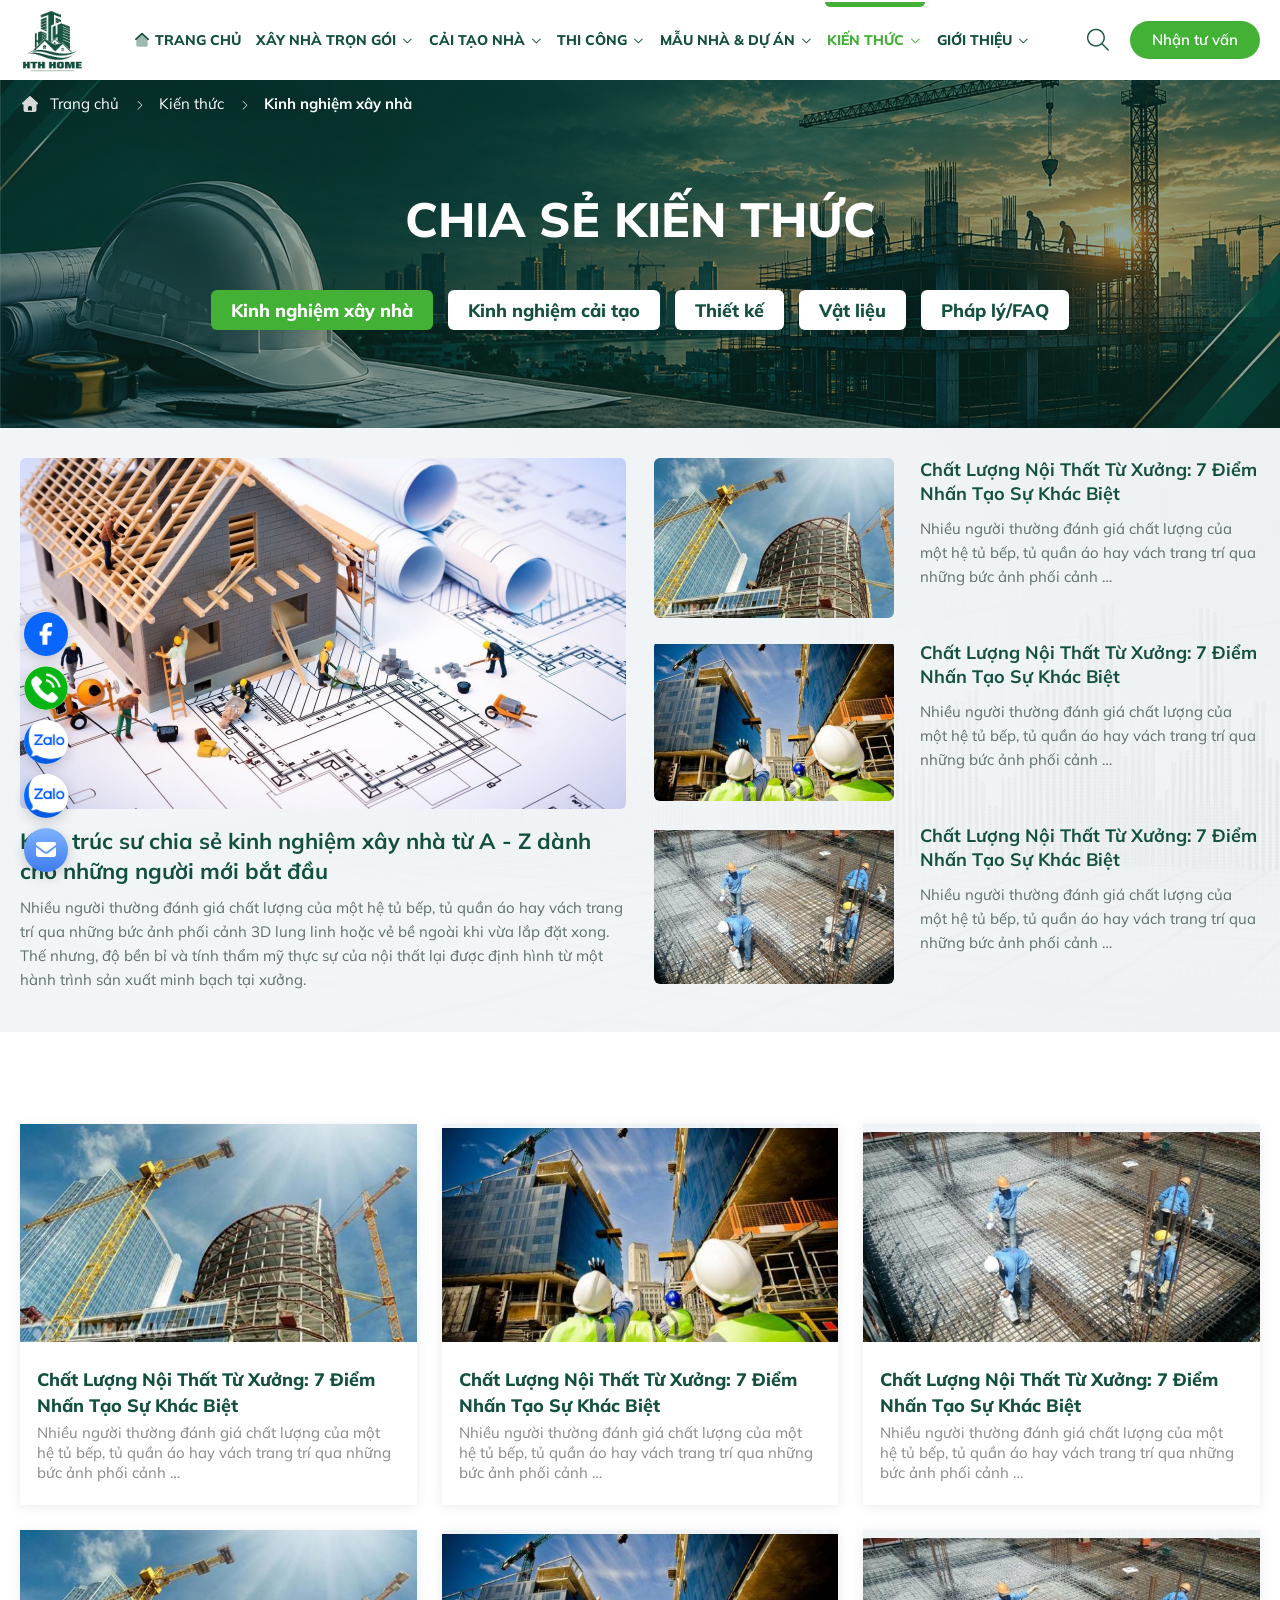
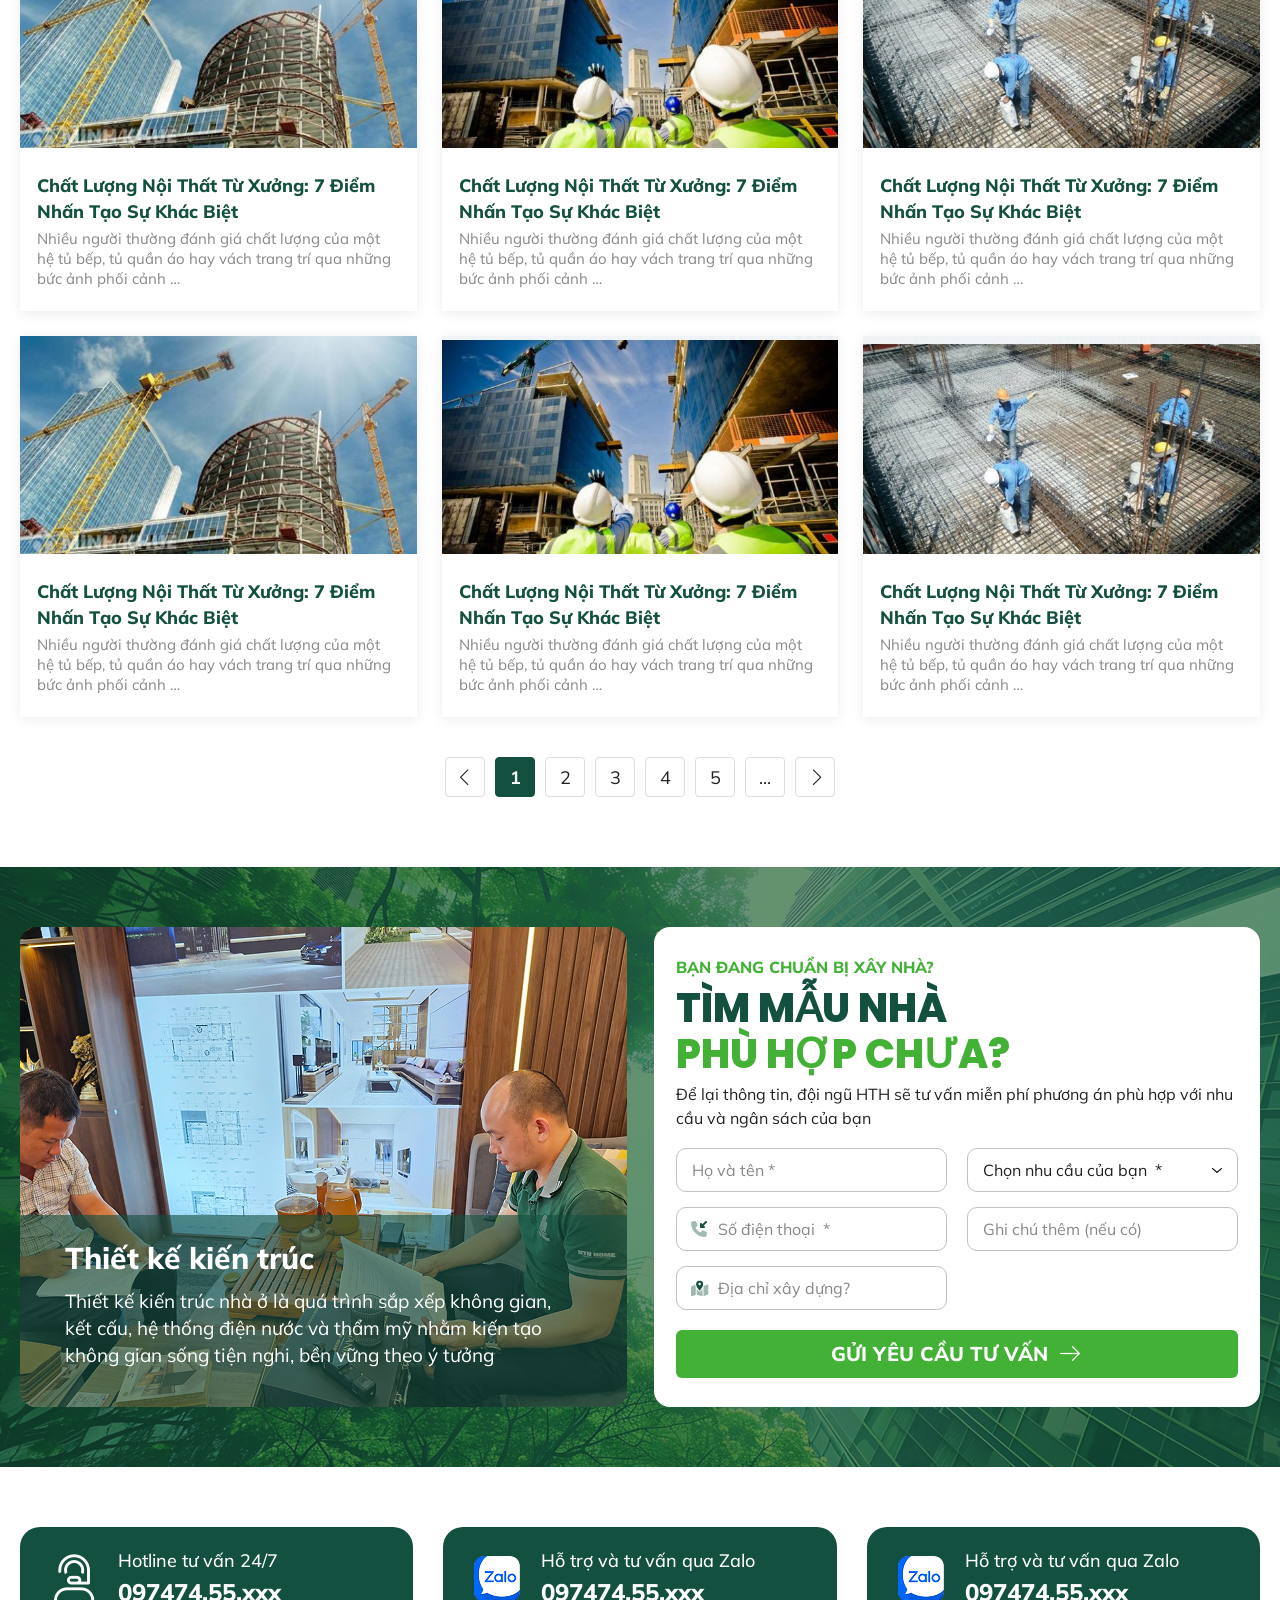
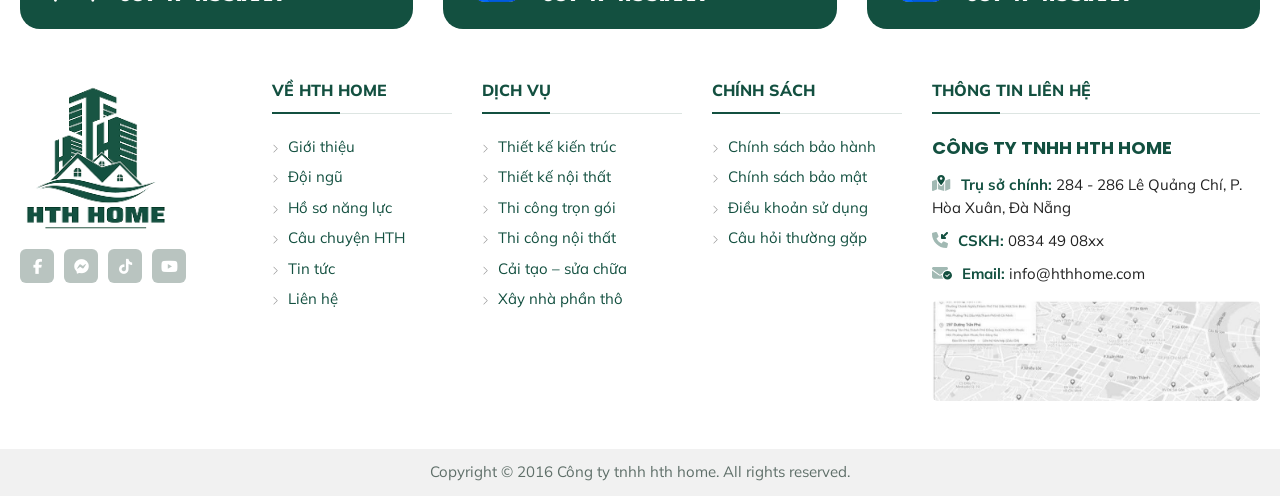
==== hth-baiViet.html @ 56445ee1 "dan" ====
<!DOCTYPE html>
<html lang="vi">

<head>
    <meta charset="UTF-8">
    <meta name="viewport" content="width=device-width, initial-scale=1">
    <title>Kinh nghiệm xây nhà - HTH HOME</title>
    <meta name="description"
        content="Chia sẻ kiến thức xây nhà: kinh nghiệm xây nhà, cải tạo, thiết kế, vật liệu và pháp lý từ đội ngũ HTH HOME.">
    <link rel="icon" href="assets/logos/hth-home-logo.png">
    <link rel="stylesheet" href="assets/vendor/bootstrap/css/bootstrap.min.css">
    <link rel="stylesheet" href="assets/vendor/fontawesome/css/all.min.css">
    <link rel="stylesheet" href="assets/vendor/aos/aos.css">
    <link rel="stylesheet" href="assets/vendor/swiper/swiper-bundle.min.css">
    <link rel="stylesheet" href="assets/css/styles.css">
    <link rel="stylesheet" href="assets/css/responsive.css">
</head>

<body>
    <header class="site-header" id="siteHeader">
        <div class="container-header site-header-inner">
            <a class="site-logo" href="index.html">
                <img src="assets/logos/hth-home-logo.png" alt="HTH HOME" width="162" height="162">
            </a>

            <nav class="main-nav" id="mainNav" aria-label="Điều hướng chính">
                <ul class="main-nav-list">
                    <li class="main-nav-item">
                        <a class="main-nav-link" href="index.html"><i class="fa-duotone fa-solid fa-house-blank"></i>
                            Trang chủ</a>
                    </li>
                    <li class="main-nav-item has-submenu">
                        <a class="main-nav-link" href="hth-xayNhaTronGoi.html">Xây nhà trọn gói <i class="fa-solid fa-chevron-down"></i></a>
                        <ul class="submenu">
                            <li><a href="hth-xayNhaTronGoi.html">Xây nhà trọn gói</a></li>
                            <li><a href="#">Xây nhà phần thô</a></li>
                            <li><a href="#">Báo giá xây nhà</a></li>
                        </ul>
                    </li>
                    <li class="main-nav-item has-submenu">
                        <a class="main-nav-link" href="HTH-caiTaoNha.html">Cải tạo nhà <i
                                class="fa-solid fa-chevron-down"></i></a>
                        <ul class="submenu">
                            <li><a href="HTH-caiTaoNha.html">Cải tạo nhà phố</a></li>
                            <li><a href="HTH-caiTaoNha.html">Cải tạo chung cư</a></li>
                            <li><a href="HTH-caiTaoNha.html">Sửa chữa nhà</a></li>
                        </ul>
                    </li>
                    <li class="main-nav-item has-submenu">
                        <a class="main-nav-link" href="hth-thiCong-xayDung.html">Thi công <i class="fa-solid fa-chevron-down"></i></a>
                        <ul class="submenu">
                            <li><a href="hth-thiCong-xayDung.html">Thi công phần thô</a></li>
                            <li><a href="hth-thiCong-xayDung.html">Thi công hoàn thiện</a></li>
                            <li><a href="hth-thiCong-xayDung.html">Thi công nội thất</a></li>
                        </ul>
                    </li>
                    <li class="main-nav-item has-submenu">
                        <a class="main-nav-link" href="hth-mauNha-duAn.html">Mẫu nhà &amp; dự án <i
                                class="fa-solid fa-chevron-down"></i></a>
                        <ul class="submenu">
                            <li><a href="hth-mauNha-duAn.html">Mẫu nhà phố</a></li>
                            <li><a href="hth-mauNha-duAn.html">Mẫu biệt thự</a></li>
                            <li><a href="hth-mauNha-duAn.html">Công trình thực tế</a></li>
                        </ul>
                    </li>
                    <li class="main-nav-item has-submenu is-active">
                        <a class="main-nav-link" href="hth-baiViet.html">Kiến thức <i class="fa-solid fa-chevron-down"></i></a>
                        <ul class="submenu">
                            <li><a href="hth-baiViet.html">Kinh nghiệm xây nhà</a></li>
                            <li><a href="hth-phongThuy.html">Phong thủy</a></li>
                            <li><a href="#">Kỹ thuật thi công</a></li>
                        </ul>
                    </li>
                    <li class="main-nav-item has-submenu">
                        <a class="main-nav-link" href="hth-gioiThieu.html">Giới thiệu <i class="fa-solid fa-chevron-down"></i></a>
                        <ul class="submenu">
                            <li><a href="hth-gioiThieu.html">Về HTH HOME</a></li>
                            <li><a href="hth-doiNgu.html">Đội ngũ</a></li>
                            <li><a href="hth-hoSoNangLuc.html">Hồ sơ năng lực</a></li>
                        </ul>
                    </li>
                </ul>
            </nav>

            <div class="site-header-actions">
                <button class="header-search" type="button" id="searchToggle" aria-label="Tìm kiếm"
                    aria-expanded="false" aria-controls="headerSearch">
                    <i class="fa-light fa-magnifying-glass"></i>
                    <i class="fa-light fa-xmark"></i>
                </button>
                <a class="button button-primary header-cta" href="#contact">Nhận tư vấn</a>
                <button class="nav-toggle" type="button" id="navToggle" aria-label="Mở menu" aria-expanded="false"
                    aria-controls="mainNav">
                    <span></span><span></span><span></span>
                </button>
            </div>
        </div>

        <div class="header-search-panel" id="headerSearch">
            <form class="search-form container-header" role="search" action="#" method="get">
                <label class="visually-hidden" for="searchKeyword">Từ khoá tìm kiếm</label>
                <input class="form-control search-input" id="searchKeyword" name="q" type="search"
                    placeholder="Tìm mẫu nhà, dịch vụ, bài viết…" autocomplete="off">
                <button class="button button-primary search-submit" type="submit">
                    <i class="fa-sharp fa-light fa-magnifying-glass"></i>Tìm kiếm
                </button>
            </form>
        </div>
    </header>

    <main>

        <section class="section-full service-hero articles-hero-section">
            <div class="container-custom articles-hero-inner">
                <nav class="breadcrumb-nav" aria-label="Breadcrumb">
                    <ol class="breadcrumb-list">
                        <li><a href="index.html"><i class="fa-solid fa-house"></i>Trang chủ</a></li>
                        <li><a href="hth-baiViet.html">Kiến thức</a></li>
                        <li aria-current="page">Kinh nghiệm xây nhà</li>
                    </ol>
                </nav>
                <h1 class="articles-hero-title" data-aos="fade-up">Chia sẻ kiến thức</h1>
                <nav class="article-tabs" aria-label="Chuyên mục bài viết" data-aos="fade-up">
                    <a class="article-tab is-active" href="#">Kinh nghiệm xây nhà</a>
                    <a class="article-tab" href="#">Kinh nghiệm cải tạo</a>
                    <a class="article-tab" href="#">Thiết kế</a>
                    <a class="article-tab" href="#">Vật liệu</a>
                    <a class="article-tab" href="#">Pháp lý/FAQ</a>
                </nav>
            </div>
        </section>

        <section class="section-full knowledge-section articles-featured-section">
            <div class="container-custom">
                <div class="knowledge-layout">
                    <article class="article-card article-card-featured" data-aos="fade-up">
                        <a class="article-thumbnail" href="#">
                            <img src="assets/images/article-featured.jpg" alt="Kiến trúc sư chia sẻ kinh nghiệm xây nhà từ A - Z" loading="lazy">
                        </a>
                        <h2 class="article-title"><a href="#">Kiến trúc sư chia sẻ kinh nghiệm xây nhà từ A - Z dành cho những người mới bắt đầu</a></h2>
                        <p class="article-description">Nhiều người thường đánh giá chất lượng của một hệ tủ bếp, tủ quần áo hay vách trang trí qua những bức ảnh phối cảnh 3D lung linh hoặc vẻ bề ngoài khi vừa lắp đặt xong. Thế nhưng, độ bền bỉ và tính thẩm mỹ thực sự của nội thất lại được định hình từ một hành trình sản xuất minh bạch tại xưởng.</p>
                    </article>

                    <div class="article-list">
                        <article class="article-card article-card-row" data-aos="fade-up" data-aos-delay="80">
                            <a class="article-thumbnail" href="#"><img src="assets/images/article-01.jpg" alt="Chất Lượng Nội Thất Từ Xưởng: 7 Điểm Nhấn Tạo Sự Khác Biệt" loading="lazy"></a>
                            <div class="article-body">
                                <h3 class="article-title"><a href="#">Chất Lượng Nội Thất Từ Xưởng: 7 Điểm Nhấn Tạo Sự Khác Biệt</a></h3>
                                <p class="article-description">Nhiều người thường đánh giá chất lượng của một hệ tủ bếp, tủ quần áo hay vách trang trí qua những bức ảnh phối cảnh …</p>
                            </div>
                        </article>
                        <article class="article-card article-card-row" data-aos="fade-up" data-aos-delay="140">
                            <a class="article-thumbnail" href="#"><img src="assets/images/article-02.jpg" alt="Chất Lượng Nội Thất Từ Xưởng: 7 Điểm Nhấn Tạo Sự Khác Biệt" loading="lazy"></a>
                            <div class="article-body">
                                <h3 class="article-title"><a href="#">Chất Lượng Nội Thất Từ Xưởng: 7 Điểm Nhấn Tạo Sự Khác Biệt</a></h3>
                                <p class="article-description">Nhiều người thường đánh giá chất lượng của một hệ tủ bếp, tủ quần áo hay vách trang trí qua những bức ảnh phối cảnh …</p>
                            </div>
                        </article>
                        <article class="article-card article-card-row" data-aos="fade-up" data-aos-delay="200">
                            <a class="article-thumbnail" href="#"><img src="assets/images/article-03.jpg" alt="Chất Lượng Nội Thất Từ Xưởng: 7 Điểm Nhấn Tạo Sự Khác Biệt" loading="lazy"></a>
                            <div class="article-body">
                                <h3 class="article-title"><a href="#">Chất Lượng Nội Thất Từ Xưởng: 7 Điểm Nhấn Tạo Sự Khác Biệt</a></h3>
                                <p class="article-description">Nhiều người thường đánh giá chất lượng của một hệ tủ bếp, tủ quần áo hay vách trang trí qua những bức ảnh phối cảnh …</p>
                            </div>
                        </article>
                    </div>
                </div>
            </div>
        </section>

        <section class="section articles-list-section">
            <div class="container-custom">
                <div class="post-grid">
                    <article class="post-card" data-aos="fade-up" data-aos-delay="0">
                        <a class="post-card-image" href="#"><img src="assets/images/article-01.jpg" alt="Chất Lượng Nội Thất Từ Xưởng: 7 Điểm Nhấn Tạo Sự Khác Biệt" loading="lazy"></a>
                        <div class="post-card-body">
                            <h3 class="post-card-title"><a href="#">Chất Lượng Nội Thất Từ Xưởng: 7 Điểm Nhấn Tạo Sự Khác Biệt</a></h3>
                            <p class="post-card-text">Nhiều người thường đánh giá chất lượng của một hệ tủ bếp, tủ quần áo hay vách trang trí qua những bức ảnh phối cảnh …</p>
                        </div>
                    </article>
                    <article class="post-card" data-aos="fade-up" data-aos-delay="80">
                        <a class="post-card-image" href="#"><img src="assets/images/article-02.jpg" alt="Chất Lượng Nội Thất Từ Xưởng: 7 Điểm Nhấn Tạo Sự Khác Biệt" loading="lazy"></a>
                        <div class="post-card-body">
                            <h3 class="post-card-title"><a href="#">Chất Lượng Nội Thất Từ Xưởng: 7 Điểm Nhấn Tạo Sự Khác Biệt</a></h3>
                            <p class="post-card-text">Nhiều người thường đánh giá chất lượng của một hệ tủ bếp, tủ quần áo hay vách trang trí qua những bức ảnh phối cảnh …</p>
                        </div>
                    </article>
                    <article class="post-card" data-aos="fade-up" data-aos-delay="160">
                        <a class="post-card-image" href="#"><img src="assets/images/article-03.jpg" alt="Chất Lượng Nội Thất Từ Xưởng: 7 Điểm Nhấn Tạo Sự Khác Biệt" loading="lazy"></a>
                        <div class="post-card-body">
                            <h3 class="post-card-title"><a href="#">Chất Lượng Nội Thất Từ Xưởng: 7 Điểm Nhấn Tạo Sự Khác Biệt</a></h3>
                            <p class="post-card-text">Nhiều người thường đánh giá chất lượng của một hệ tủ bếp, tủ quần áo hay vách trang trí qua những bức ảnh phối cảnh …</p>
                        </div>
                    </article>
                    <article class="post-card" data-aos="fade-up" data-aos-delay="0">
                        <a class="post-card-image" href="#"><img src="assets/images/article-01.jpg" alt="Chất Lượng Nội Thất Từ Xưởng: 7 Điểm Nhấn Tạo Sự Khác Biệt" loading="lazy"></a>
                        <div class="post-card-body">
                            <h3 class="post-card-title"><a href="#">Chất Lượng Nội Thất Từ Xưởng: 7 Điểm Nhấn Tạo Sự Khác Biệt</a></h3>
                            <p class="post-card-text">Nhiều người thường đánh giá chất lượng của một hệ tủ bếp, tủ quần áo hay vách trang trí qua những bức ảnh phối cảnh …</p>
                        </div>
                    </article>
                    <article class="post-card" data-aos="fade-up" data-aos-delay="80">
                        <a class="post-card-image" href="#"><img src="assets/images/article-02.jpg" alt="Chất Lượng Nội Thất Từ Xưởng: 7 Điểm Nhấn Tạo Sự Khác Biệt" loading="lazy"></a>
                        <div class="post-card-body">
                            <h3 class="post-card-title"><a href="#">Chất Lượng Nội Thất Từ Xưởng: 7 Điểm Nhấn Tạo Sự Khác Biệt</a></h3>
                            <p class="post-card-text">Nhiều người thường đánh giá chất lượng của một hệ tủ bếp, tủ quần áo hay vách trang trí qua những bức ảnh phối cảnh …</p>
                        </div>
                    </article>
                    <article class="post-card" data-aos="fade-up" data-aos-delay="160">
                        <a class="post-card-image" href="#"><img src="assets/images/article-03.jpg" alt="Chất Lượng Nội Thất Từ Xưởng: 7 Điểm Nhấn Tạo Sự Khác Biệt" loading="lazy"></a>
                        <div class="post-card-body">
                            <h3 class="post-card-title"><a href="#">Chất Lượng Nội Thất Từ Xưởng: 7 Điểm Nhấn Tạo Sự Khác Biệt</a></h3>
                            <p class="post-card-text">Nhiều người thường đánh giá chất lượng của một hệ tủ bếp, tủ quần áo hay vách trang trí qua những bức ảnh phối cảnh …</p>
                        </div>
                    </article>
                    <article class="post-card" data-aos="fade-up" data-aos-delay="0">
                        <a class="post-card-image" href="#"><img src="assets/images/article-01.jpg" alt="Chất Lượng Nội Thất Từ Xưởng: 7 Điểm Nhấn Tạo Sự Khác Biệt" loading="lazy"></a>
                        <div class="post-card-body">
                            <h3 class="post-card-title"><a href="#">Chất Lượng Nội Thất Từ Xưởng: 7 Điểm Nhấn Tạo Sự Khác Biệt</a></h3>
                            <p class="post-card-text">Nhiều người thường đánh giá chất lượng của một hệ tủ bếp, tủ quần áo hay vách trang trí qua những bức ảnh phối cảnh …</p>
                        </div>
                    </article>
                    <article class="post-card" data-aos="fade-up" data-aos-delay="80">
                        <a class="post-card-image" href="#"><img src="assets/images/article-02.jpg" alt="Chất Lượng Nội Thất Từ Xưởng: 7 Điểm Nhấn Tạo Sự Khác Biệt" loading="lazy"></a>
                        <div class="post-card-body">
                            <h3 class="post-card-title"><a href="#">Chất Lượng Nội Thất Từ Xưởng: 7 Điểm Nhấn Tạo Sự Khác Biệt</a></h3>
                            <p class="post-card-text">Nhiều người thường đánh giá chất lượng của một hệ tủ bếp, tủ quần áo hay vách trang trí qua những bức ảnh phối cảnh …</p>
                        </div>
                    </article>
                    <article class="post-card" data-aos="fade-up" data-aos-delay="160">
                        <a class="post-card-image" href="#"><img src="assets/images/article-03.jpg" alt="Chất Lượng Nội Thất Từ Xưởng: 7 Điểm Nhấn Tạo Sự Khác Biệt" loading="lazy"></a>
                        <div class="post-card-body">
                            <h3 class="post-card-title"><a href="#">Chất Lượng Nội Thất Từ Xưởng: 7 Điểm Nhấn Tạo Sự Khác Biệt</a></h3>
                            <p class="post-card-text">Nhiều người thường đánh giá chất lượng của một hệ tủ bếp, tủ quần áo hay vách trang trí qua những bức ảnh phối cảnh …</p>
                        </div>
                    </article>
                </div>

                <nav class="pagination-nav" aria-label="Phân trang">
                    <ul class="pagination-list">
                        <li><a class="pagination-link" href="#" aria-label="Trang trước"><i class="fa-light fa-chevron-left"></i></a></li>
                        <li><a class="pagination-link is-active" href="#" aria-current="page">1</a></li>
                        <li><a class="pagination-link" href="#">2</a></li>
                        <li><a class="pagination-link" href="#">3</a></li>
                        <li><a class="pagination-link" href="#">4</a></li>
                        <li><a class="pagination-link" href="#">5</a></li>
                        <li><span class="pagination-link pagination-ellipsis">...</span></li>
                        <li><a class="pagination-link" href="#" aria-label="Trang sau"><i class="fa-light fa-chevron-right"></i></a></li>
                    </ul>
                </nav>
            </div>
        </section>

        <section class="section-full consult-section" id="contact">
            <div class="container-custom consult-layout">
                <figure class="caption-figure caption-figure-brand consult-figure" data-aos="fade-right">
                    <img src="assets/images/consult-meeting.jpg"
                        alt="Kiến trúc sư HTH HOME trao đổi phương án thiết kế cùng khách hàng" loading="lazy">
                    <figcaption class="caption-figure-body">
                        <h3 class="caption-figure-title">Thiết kế kiến trúc</h3>
                        <p class="caption-figure-text">Thiết kế kiến trúc nhà ở là quá trình sắp xếp không gian, kết
                            cấu,
                            hệ thống điện nước và thẩm mỹ nhằm kiến tạo không gian sống tiện nghi, bền vững theo ý tưởng
                        </p>
                    </figcaption>
                </figure>

                <div class="consult-card" data-aos="fade-left">
                    <p class="consult-overline">Bạn đang chuẩn bị xây nhà?</p>
                    <h2 class="consult-title">Tìm mẫu nhà <span class="highlight">phù hợp chưa?</span></h2>
                    <p class="consult-description">Để lại thông tin, đội ngũ HTH sẽ tư vấn miễn phí phương án phù hợp
                        với nhu
                        cầu và ngân sách của bạn</p>

                    <form class="consult-form">
                        <label class="visually-hidden" for="consultName">Họ và tên</label>
                        <input class="form-control" id="consultName" name="name" type="text" placeholder="Họ và tên *"
                            required>

                        <label class="visually-hidden" for="consultNeed">Chọn nhu cầu của bạn</label>
                        <select class="form-control" id="consultNeed" name="need" required>
                            <option value="">Chọn nhu cầu của bạn &nbsp;*</option>
                            <option value="cai-tao-kien-truc">Cải tạo kiến trúc</option>
                            <option value="cai-tao-cong-nang">Cải tạo công năng</option>
                            <option value="cai-tao-noi-that">Cải tạo nội thất</option>
                            <option value="cai-tao-tong-the">Cải tạo tổng thể</option>
                        </select>

                        <span class="input-icon">
                            <img src="assets/icons/phone.svg" alt="" width="16" height="16">
                            <label class="visually-hidden" for="consultPhone">Số điện thoại</label>
                            <input class="form-control" id="consultPhone" name="phone" type="tel"
                                placeholder="Số điện thoại &nbsp;*" required>
                        </span>

                        <label class="visually-hidden" for="consultNote">Ghi chú thêm</label>
                        <input class="form-control" id="consultNote" name="note" type="text"
                            placeholder="Ghi chú thêm (nếu có)">

                        <span class="input-icon">
                            <img src="assets/icons/map.svg" alt="" width="18" height="16">
                            <label class="visually-hidden" for="consultAddress">Địa chỉ xây dựng</label>
                            <input class="form-control" id="consultAddress" name="address" type="text"
                                placeholder="Địa chỉ xây dựng?">
                        </span>

                        <button class="button button-primary consult-submit" type="submit">Gửi yêu cầu tư vấn <i
                                class="fa-light fa-arrow-right"></i></button>
                    </form>
                </div>
            </div>
        </section>
    </main>

    <footer class="site-footer">
        <div class="container-custom">
            <ul class="hotline-list" data-aos="fade-up">
                <li class="hotline-card">
                    <span class="hotline-icon"><i class="fa-light fa-user-headset"></i></span>
                    <span class="hotline-body">
                        <span class="hotline-label">Hotline tư vấn 24/7</span>
                        <a class="hotline-number" href="tel:09747455">097474.55.xxx</a>
                    </span>
                </li>
                <li class="hotline-card">
                    <span class="hotline-icon"><img src="assets/logos/Logo-Zalo.png"></span>
                    <span class="hotline-body">
                        <span class="hotline-label">Hỗ trợ và tư vấn qua Zalo</span>
                        <a class="hotline-number" href="tel:09747455">097474.55.xxx</a>
                    </span>
                </li>
                <li class="hotline-card">
                    <span class="hotline-icon"><img src="assets/logos/Logo-Zalo.png"></span>
                    <span class="hotline-body">
                        <span class="hotline-label">Hỗ trợ và tư vấn qua Zalo</span>
                        <a class="hotline-number" href="tel:09747455">097474.55.xxx</a>
                    </span>
                </li>
            </ul>

            <div class="footer-layout">
                <div class="footer-brand">
                    <img class="footer-logo" src="assets/logos/hth-home-logo.png" alt="HTH HOME" width="162"
                        height="162" loading="lazy">
                    <ul class="social-list">
                        <li><a href="#" aria-label="Facebook"><i class="fa-brands fa-facebook-f"></i></a></li>
                        <li><a href="#" aria-label="Messenger"><i class="fa-brands fa-facebook-messenger"></i></a></li>
                        <li><a href="#" aria-label="TikTok"><i class="fa-brands fa-tiktok"></i></a></li>
                        <li><a href="#" aria-label="YouTube"><i class="fa-brands fa-youtube"></i></a></li>
                    </ul>
                </div>

                <nav class="footer-column" aria-label="Về HTH HOME">
                    <h2 class="footer-title">Về HTH HOME</h2>
                    <ul class="footer-list">
                        <li><a href="hth-gioiThieu.html">Giới thiệu</a></li>
                        <li><a href="hth-doiNgu.html">Đội ngũ</a></li>
                        <li><a href="hth-hoSoNangLuc.html">Hồ sơ năng lực</a></li>
                        <li><a href="#">Câu chuyện HTH</a></li>
                        <li><a href="#">Tin tức</a></li>
                        <li><a href="#">Liên hệ</a></li>
                    </ul>
                </nav>

                <nav class="footer-column" aria-label="Dịch vụ">
                    <h2 class="footer-title">Dịch vụ</h2>
                    <ul class="footer-list">
                        <li><a href="#">Thiết kế kiến trúc</a></li>
                        <li><a href="#">Thiết kế nội thất</a></li>
                        <li><a href="hth-xayNhaTronGoi.html">Thi công trọn gói</a></li>
                        <li><a href="hth-thiCong-xayDung.html">Thi công nội thất</a></li>
                        <li><a href="HTH-caiTaoNha.html">Cải tạo – sửa chữa</a></li>
                        <li><a href="#">Xây nhà phần thô</a></li>
                    </ul>
                </nav>

                <nav class="footer-column" aria-label="Chính sách">
                    <h2 class="footer-title">Chính sách</h2>
                    <ul class="footer-list">
                        <li><a href="#">Chính sách bảo hành</a></li>
                        <li><a href="#">Chính sách bảo mật</a></li>
                        <li><a href="#">Điều khoản sử dụng</a></li>
                        <li><a href="#">Câu hỏi thường gặp</a></li>
                    </ul>
                </nav>

                <div class="footer-column footer-column-contact">
                    <h2 class="footer-title">Thông tin liên hệ</h2>
                    <p class="footer-company">Công ty TNHH HTH HOME</p>
                    <p class="footer-contact-line"><img src="assets/icons/map.svg" class="img-icon" /><strong>Trụ sở
                            chính:</strong> 284
                        - 286 Lê Quảng Chí, P. Hòa Xuân,
                        Đà Nẵng</p>
                    <p class="footer-contact-line"><img src="assets/icons/phone.svg"
                            class="img-icon" /><strong>CSKH:</strong>
                        0834 49 08xx
                    </p>
                    <p class="footer-contact-line footer-contact-email"><img src="assets/icons/envelope.svg"
                            class="img-icon" /><strong>Email:</strong> <a
                            href="mailto:info@hthhome.com">info@hthhome.com</a>
                    </p>
                    <a class="footer-map" href="#" aria-label="Xem bản đồ trụ sở HTH HOME">
                        <img src="assets/images/office-map.jpg" alt="Bản đồ trụ sở HTH HOME" loading="lazy">
                    </a>
                </div>
            </div>
        </div>

        <p class="site-copyright">Copyright © 2016 Công ty tnhh hth home. All rights reserved.</p>
    </footer>

    <nav class="contact-dock" aria-label="Liên hệ nhanh">
        <ul class="contact-dock-list">
            <li>
                <a class="contact-dock-link contact-dock-facebook" href="#" target="_blank" rel="noopener">
                    <i class="fa-brands fa-facebook-f" aria-hidden="true"></i>
                    <span class="contact-dock-label">Facebook HTH HOME</span>
                </a>
            </li>
            <li>
                <a class="contact-dock-link" href="tel:09747455">
                    <img src="assets/icons/hotline.png" alt="">
                    <span class="contact-dock-label">Hotline: 097474.55.xxx</span>
                </a>
            </li>
            <li>
                <a class="contact-dock-link" href="https://zalo.me/09747455" target="_blank" rel="noopener">
                    <img src="assets/logos/Logo-Zalo.png" alt="">
                    <span class="contact-dock-label">Zalo tư vấn thiết kế</span>
                </a>
            </li>
            <li>
                <a class="contact-dock-link" href="https://zalo.me/09747455" target="_blank" rel="noopener">
                    <img src="assets/logos/Logo-Zalo.png" alt="">
                    <span class="contact-dock-label">Zalo báo giá thi công</span>
                </a>
            </li>
            <li>
                <a class="contact-dock-link contact-dock-email" href="mailto:info@hthhome.com">
                    <i class="fa-solid fa-envelope" aria-hidden="true"></i>
                    <span class="contact-dock-label">Email: info@hthhome.com</span>
                </a>
            </li>
        </ul>
    </nav>

    <button class="back-to-top" id="backToTop" type="button" aria-label="Lên đầu trang"><i
            class="fa-solid fa-chevron-up"></i></button>

    <script src="assets/vendor/bootstrap/js/bootstrap.bundle.min.js"></script>
    <script src="assets/vendor/aos/aos.js"></script>
    <script src="assets/vendor/swiper/swiper-bundle.min.js"></script>
    <script src="assets/js/main.js"></script>
</body>

</html>
---- assets/css/styles.css ----
@font-face {
    font-family: 'Poppins';
    src: url('../fonts/Poppins-Regular.ttf') format('truetype');
    font-weight: 400;
    font-display: swap;
}

@font-face {
    font-family: 'Poppins';
    src: url('../fonts/Poppins-Medium.ttf') format('truetype');
    font-weight: 500;
    font-display: swap;
}

@font-face {
    font-family: 'Poppins';
    src: url('../fonts/Poppins-SemiBold.ttf') format('truetype');
    font-weight: 600;
    font-display: swap;
}

@font-face {
    font-family: 'Poppins';
    src: url('../fonts/Poppins-Bold.ttf') format('truetype');
    font-weight: 700;
    font-display: swap;
}

@font-face {
    font-family: 'Poppins';
    src: url('../fonts/Poppins-ExtraBold.ttf') format('truetype');
    font-weight: 800;
    font-display: swap;
}

@font-face {
    font-family: 'Mulish';
    src: url('../fonts/Mulish-Regular.ttf') format('truetype');
    font-weight: 400;
    font-display: swap;
}

@font-face {
    font-family: 'Mulish';
    src: url('../fonts/Mulish-Medium.ttf') format('truetype');
    font-weight: 500;
    font-display: swap;
}

@font-face {
    font-family: 'Mulish';
    src: url('../fonts/Mulish-SemiBold.ttf') format('truetype');
    font-weight: 600;
    font-display: swap;
}

@font-face {
    font-family: 'Mulish';
    src: url('../fonts/Mulish-Bold.ttf') format('truetype');
    font-weight: 700;
    font-display: swap;
}

@font-face {
    font-family: 'Mulish';
    src: url('../fonts/Mulish-ExtraBold.ttf') format('truetype');
    font-weight: 800;
    font-display: swap;
}

@font-face {
    font-family: 'SVN Aguda';
    src: url('../fonts/svn-aguda-regular.otf') format('opentype');
    font-weight: 400;
    font-display: swap;
}

@font-face {
    font-family: 'SVN Aguda';
    src: url('../fonts/svn-aguda-black.otf') format('opentype');
    font-weight: 900;
    font-display: swap;
}

@font-face {
    font-family: 'SVN Casual Brush';
    src: url('../fonts/SVN-CasualBrush.ttf') format('truetype');
    font-weight: 400;
    font-display: swap;
}

:root {
    --color-primary: #42B136;
    --color-primary-dark: #379329;
    --color-dark: #135040;
    --color-dark-deep: #0d3b2f;
    --color-mint: rgba(19, 80, 64, 0.1);
    --color-mint15: rgba(19, 80, 64, 0.15);
    --color-mint2: rgba(19, 80, 64, 0.2);
    --color-mint3: rgba(19, 80, 64, 0.3);
    --color-mint4: rgba(19, 80, 64, 0.4);
    --color-mint5: rgba(19, 80, 64, 0.5);
    --color-mint6: rgba(19, 80, 64, 0.6);
    --color-mint7: rgba(19, 80, 64, 0.7);
    --color-mint8: rgba(19, 80, 64, 0.8);
    --color-mint-strong: #cfebcc;
    --color-accent: #fde740;
    --color-text: #222222;
    --color-muted: #5f6f69;
    --color-surface: #ffffff;
    --color-surface-alt: #f2f5f7;
    --color-surface-muted: #f3f6f5;
    --color-line: #c1c1c1;
    --color-border: #dde5e2;

    --font-display: 'Poppins', 'Segoe UI', sans-serif;
    --font-body: 'Mulish', 'Segoe UI', sans-serif;
    --font-script: 'SVN Casual Brush', 'Segoe Script', cursive;
    --font-number: 'SVN Aguda', 'Poppins', sans-serif;

    --header-height: 80px;
    --radius-sm: 6px;
    --radius-md: 10px;
    --radius-lg: 16px;
    --radius-pill: 999px;

    --transition-fast: 0.2s;
    --transition-base: 0.3s;
    --transition-slow: 0.6s;
    --easing: cubic-bezier(0.4, 0, 0.2, 1);

    --shadow-card: 0 10px 30px rgba(19, 80, 64, 0.08);
    --shadow-card-hover: 0 18px 44px rgba(19, 80, 64, 0.18);
}

html {
    scroll-behavior: smooth;
    scroll-padding-top: 100px;
}

body {
    font-family: var(--font-body);
    font-size: 16px;
    line-height: 1.5;
    color: var(--color-text);
    background-color: var(--color-surface);
    overflow-x: hidden;
}

img {
    max-width: 100%;
    height: auto;
}

/* Images only start hidden once main.js has taken over the fade-in. */
.js-enabled img {
    opacity: 0;
    transition: opacity var(--transition-slow) var(--easing);
}

.js-enabled img.is-loaded {
    opacity: 1;
}

a {
    color: inherit;
    text-decoration: none;
    transition: color var(--transition-fast) var(--easing);
}

ul,
ol {
    list-style: none;
    margin: 0;
    padding: 0;
}

figure {
    margin: 0;
}

blockquote {
    margin: 0;
}

button {
    font-family: inherit;
}

:where(a, button, input, select, textarea):focus-visible {
    outline: 2px solid var(--color-primary);
    outline-offset: 3px;
}

.visually-hidden {
    position: absolute;
    width: 1px;
    height: 1px;
    margin: -1px;
    padding: 0;
    overflow: hidden;
    clip: rect(0, 0, 0, 0);
    white-space: nowrap;
    border: 0;
}

/* ------------------------------------------------------------------ layout */

.container-custom {
    width: 1280px;
    max-width: calc(100% - 40px);
    margin-left: auto;
    margin-right: auto;
}

.container-header {
    width: 1370px;
    max-width: calc(100% - 40px);
    margin-left: auto;
    margin-right: auto;
}

.section {
    width: 100%;
    padding: 80px 0;
    overflow-x: clip;
}

.section-full {
    width: 100%;
    overflow-x: clip;
}

.section-action {
    display: flex;
    justify-content: flex-end;
    margin-top: 20px;
}

.split-layout {
    display: grid;
    grid-template-columns: 408px minmax(0, 1fr);
    gap: 32px;
    align-items: start;
}

/* Only the works column sits under a tab row, so only it needs the offset
   that lines it up with the grid beside it. */
.works-section .split-content {
    padding-top: 72px;
}

/* -------------------------------------------------------------- typography */

.section-title {
    margin: 0;
    font-family: var(--font-display);
    font-size: 40px;
    font-weight: 800;
    line-height: 1.4;
    color: var(--color-dark);
    text-transform: uppercase;
}

.section-title-center {
    text-align: center;
}

.section-title-light {
    color: #ffffff;
}

.section-title .highlight {
    color: var(--color-primary);
}

.section-title .display-title,
.section-title .subtitle {
    display: block;
}

.section-title .subtitle {
    font-weight: 600;
    text-transform: uppercase;
}

.display-title {
    font-family: var(--font-display);
    font-weight: 800;
    text-transform: uppercase;
}

.script-title {
    display: block;
    font-family: var(--font-script);
    font-size: 125px;
    font-weight: 400;
    line-height: 0.62;
    color: var(--color-primary);
    text-transform: none;
}

.script-title-light {
    color: #ffffff;
}

.script-title-center {
    text-align: center;
}

.section-overline {
    margin: 0 0 8px;
    font-family: var(--font-display);
    font-size: 34px;
    font-weight: 600;
    line-height: 1.2;
    color: var(--color-dark);
    text-transform: uppercase;
}

.section-tag {
    position: relative;
    margin: 0;
    padding: 8px 20px 5px 20px;
    font-family: var(--font-body);
    font-size: 18px;
    font-weight: 700;
    color: var(--color-dark);
    text-transform: uppercase;
    background-color: var(--color-mint);
    border-radius: 0 var(--radius-pill) var(--radius-pill) 0;
}

.section-tag::before {
    content: '';
    position: absolute;
    top: 0;
    left: 0;
    width: 2px;
    height: 100%;
    background-color: var(--color-dark);
}

.section-quote {
    position: relative;
    padding-left: 35px;
    font-size: 16px;
    line-height: 1.65;
    color: var(--color-dark);
}

.section-quote::before {
    content: '';
    position: absolute;
    top: 0px;
    left: 0;
    width: 26px;
    height: 24px;
    background-image: url('../icons/q-1.png');
    background-repeat: no-repeat;
    background-size: contain;
}

/* These two sit in a fixed column, so the mark goes out into the margin. */
.projects-section .section-quote,
.works-section .section-quote {
    padding-left: 0;
}

.projects-section .section-quote::before,
.works-section .section-quote::before {
    left: -47px;
}

.works-section .section-quote {
    margin-bottom: 20px;
}

.services-section .section-quote {
    color: var(--color-text);
}

.section-quote-center {
    width: fit-content;
    max-width: 1000px;
    margin: 10px auto 0;
    text-align: center;
}

.section-quote-light {
    color: rgba(255, 255, 255, 0.92);
}

/* The mark is a PNG now, so lift it to white instead of recolouring text. */
.section-quote-light::before {
    filter: brightness(0) invert(1);
    opacity: 0.5;
}

.text-link {
    color: var(--color-primary);
    font-weight: 600;
    white-space: nowrap;
}

.text-link:hover {
    color: var(--color-primary-dark);
}

.badge-pill {
    display: inline-block;
    margin: 0;
    padding: 6px 20px 5px 20px;
    font-family: var(--font-body);
    font-size: 22px;
    font-weight: 700;
    color: #ffffff;
    background-color: var(--color-primary);
    border-radius: 50px 0 0 50px;
    box-shadow: 0 8px 20px rgba(66, 177, 54, 0.28);
    width: 100%;
    text-align: right;
}

.badge-pill-primary {
    font-size: 24px;
    font-weight: 700;
    text-transform: uppercase;
}

/* ----------------------------------------------------------------- buttons */

.button {
    display: inline-flex;
    align-items: center;
    justify-content: center;
    gap: 10px;
    padding: 12px 15px;
    height: 38px;
    font-family: var(--font-body);
    font-size: 16px;
    font-weight: 600;
    line-height: 1.3;
    text-align: center;
    border: 0;
    border-radius: var(--radius-sm);
    cursor: pointer;
    transition: background-color var(--transition-base) var(--easing),
        color var(--transition-base) var(--easing),
        transform var(--transition-base) var(--easing),
        box-shadow var(--transition-base) var(--easing);
}

.button i {
    transition: transform var(--transition-base) var(--easing);
}

.button:hover i {
    transform: translateX(4px);
}

.button-primary {
    color: #ffffff;
    background-color: var(--color-primary);
}

.button-primary:hover {
    color: #ffffff;
    background-color: var(--color-primary-dark);
    transform: translateY(-2px);
    box-shadow: 0 10px 24px rgba(66, 177, 54, 0.3);
}

.button-accent {
    color: var(--color-dark);
    background-color: var(--color-accent);
    text-transform: uppercase;
}

.button-accent:hover {
    color: var(--color-dark);
    background-color: #f5dc1f;
    transform: translateY(-2px);
    box-shadow: 0 10px 24px rgba(253, 231, 64, 0.35);
}

/* ------------------------------------------------------------ filter tabs */

.filter-list {
    display: flex;
    flex-wrap: wrap;
    gap: 12px;
}

.filter-list-center {
    justify-content: center;
    margin-top: 25px;
}

/* Sits above the grid it filters, so it centres on that column, not the page. */
.filter-list-above {
    justify-content: center;
    margin-bottom: 28px;
}

.filter-list-stacked {
    flex-direction: column;
    margin-top: 30px;
}

.filter-button {
    padding: 10px 15px 9px 15px;
    font-family: var(--font-body);
    font-size: 18px;
    font-weight: 700;
    color: var(--color-dark);
    background-color: var(--color-mint);
    border: 1px solid var(--color-mint5);
    border-radius: 8px;
    cursor: pointer;
    transition: background-color var(--transition-base) var(--easing),
        color var(--transition-base) var(--easing),
        border-color var(--transition-base) var(--easing),
        transform var(--transition-base) var(--easing);
}

.filter-button:hover {
    transform: translateY(-2px);
    border-color: var(--color-primary);
    color: var(--color-primary-dark);
}

.filter-button.is-active {
    color: #ffffff;
    background-color: var(--color-dark);
    border-color: var(--color-dark);
}

/* ----------------------------------------------------------- slider arrows */

.slider-arrow {
    position: absolute;
    top: 50%;
    z-index: 5;
    display: flex;
    align-items: center;
    justify-content: center;
    width: 48px;
    height: 48px;
    margin-top: -26px;
    font-size: 18px;
    color: var(--color-dark);
    background-color: var(--color-mint2);
    border: 0;
    border-radius: 50%;
    cursor: pointer;
    transition: color var(--transition-base) var(--easing),
        background-color var(--transition-base) var(--easing),
        transform var(--transition-base) var(--easing),
        opacity var(--transition-base) var(--easing);
}

.slider-arrow:hover {
    color: #ffffff;
    background-color: var(--color-dark);
    /* transform: scale(1.08); */
}

.slider-arrow.swiper-button-disabled {
    opacity: 0.45;
    cursor: default;
}

.slider-arrow.swiper-button-disabled:hover {
    color: var(--color-dark);
    background-color: rgba(232, 238, 236, 0.8);
    transform: none;
}

.slider-arrow-prev {
    left: 62px;
}

.slider-arrow-next {
    right: 62px;
}

/* Both in-flow dot rows sit centred under their slider; only the gap above differs. */
.certification-pagination,
.testimonials-pagination,
.reviews-pagination,
.partners-pagination {
    position: static;
    display: flex;
    align-items: center;
    justify-content: center;
    gap: 14px;
}

.swiper-pagination-bullet {
    flex-shrink: 0;
    width: 12px;
    height: 12px;
    margin: 0 !important;
    background-color: transparent;
    border: 1px solid var(--color-dark);
    opacity: 1;
    transition: background-color var(--transition-base) var(--easing);
}

.swiper-pagination-bullet-active {
    background-color: var(--color-dark);
    width: 16px;
    height: 16px;
}

.hero-pagination {
    --swiper-pagination-bottom: 35px;
    z-index: 5;
    gap: 15px;
    display: flex;
    justify-content: center
}

/* Hairline ring so the dark green bullets stay readable on dark slides too. */
.hero-pagination .swiper-pagination-bullet {
    width: 16px;
    height: 16px;
    margin: 0 4px;
    box-shadow: 0 0 0 1px rgba(255, 255, 255, 0.35);
}

.dot-nav {
    display: flex;
    gap: 12px;
    margin-top: 28px;
}

.dot {
    width: 12px;
    height: 12px;
    padding: 0;
    background-color: transparent;
    border: 1px solid var(--color-primary);
    border-radius: 50%;
    cursor: pointer;
    transition: background-color var(--transition-base) var(--easing),
        transform var(--transition-base) var(--easing);
}

.dot:hover {
    transform: scale(1.2);
}

.dot.is-active {
    background-color: var(--color-primary);
    border-color: var(--color-primary);
    width: 16px;
    height: 16px;
    margin-top: -2px;
}

/* ------------------------------------------------------------ project card */

/* At rest the card is just the photo with its caption. Hovering veils the photo
   in black and swaps the caption for the full project details. */
.project-card {
    position: relative;
    overflow: hidden;
    background-color: var(--color-dark-deep);
    /* border-radius: var(--radius-sm); */
}

.project-card-image {
    position: absolute;
    inset: 0;
    z-index: 0;
    width: 100%;
    height: 100%;
    object-fit: cover;
    transition: transform var(--transition-slow) var(--easing);
}

.project-card:hover .project-card-image {
    transform: scale(1.06);
}

.project-card::before {
    content: '';
    position: absolute;
    inset: 0;
    z-index: 1;
    background-color: #000000;
    opacity: 0;
    transition: opacity var(--transition-base) var(--easing);
}

.project-card:hover::before {
    opacity: 0.72;
}

.project-card-caption {
    position: absolute;
    right: 0;
    bottom: 0;
    left: 0;
    z-index: 2;
    padding: 15px 20px;
    font-family: var(--font-body);
    font-size: 16px;
    font-weight: 800;
    color: #ffffff;
    background: rgba(0, 0, 0, 0.4);
    transition: opacity var(--transition-base) var(--easing);
}

.project-card:hover .project-card-caption {
    opacity: 0;
}

.project-card-info {
    position: absolute;
    inset: 0;
    z-index: 3;
    display: flex;
    flex-direction: column;
    align-items: flex-start;
    padding: 24px;
    color: #ffffff;
    opacity: 0;
    transform: translateY(10px);
    pointer-events: none;
    transition: opacity var(--transition-base) var(--easing),
        transform var(--transition-base) var(--easing);
}

.project-card:hover .project-card-info {
    opacity: 1;
    transform: translateY(0);
    pointer-events: auto;
}

/* The works cards are narrower and centre their details, unlike the projects grid. */
.works-section .project-card-info {
    align-items: center;
    padding: 20px;
    text-align: center;
}

.works-section .project-card-title {
    font-size: 22px;
}

.project-card-title {
    margin: 0 0 18px;
    font-family: var(--font-body);
    font-size: 25px;
    font-weight: 800;
    line-height: 1.3;
    margin-bottom: 10px;
}

.project-card-address {
    margin: 0 0 auto;
    font-size: 16px;
}

/* --------------------------------------------------------------- header */

.site-header {
    position: sticky;
    top: 0;
    z-index: 100;
    width: 100%;
    height: var(--header-height);
    background-color: var(--color-surface);
    transition: box-shadow var(--transition-base) var(--easing);
}

.site-header.is-scrolled {
    box-shadow: 0 6px 24px rgba(19, 80, 64, 0.12);
}

.site-header-inner {
    display: flex;
    align-items: center;
    justify-content: space-between;
    gap: 20px;
    height: 100%;
}

.site-logo {
    flex-shrink: 0;
}

.site-logo img {
    display: block;
    width: 72px;
    height: auto;
    transition: transform var(--transition-base) var(--easing);
}

.site-logo:hover img {
    transform: scale(1.05);
}

.main-nav-list {
    display: flex;
    align-items: center;
    gap: 18px;
}

.main-nav-item {
    position: relative;
}

.main-nav-link {
    display: inline-flex;
    align-items: center;
    gap: 7px;
    padding: 28px 0;
    font-family: var(--font-body);
    font-size: 16px;
    font-weight: 800;
    color: var(--color-dark);
    text-transform: uppercase;
    white-space: nowrap;
}

.main-nav-link .fa-chevron-down {
    font-size: 10px;
    font-weight: 400;
    transition: transform var(--transition-base) var(--easing);
}

.main-nav-item:hover>.main-nav-link,
.main-nav-item.is-active>.main-nav-link {
    color: var(--color-primary);
}

.main-nav-item:hover>.main-nav-link .fa-chevron-down {
    transform: rotate(180deg);
}

.main-nav-item.is-active::before {
    content: '';
    position: absolute;
    top: 0;
    left: 50%;
    width: 100px;
    height: 5px;
    background-color: var(--color-primary);
    border-radius: 0 0 var(--radius-sm) var(--radius-sm);
    transform: translateX(-50%);
}

.submenu {
    position: absolute;
    top: 100%;
    left: -18px;
    min-width: 236px;
    padding: 10px 0;
    background-color: var(--color-surface);
    border-radius: 0 0 var(--radius-sm) var(--radius-sm);
    box-shadow: var(--shadow-card-hover);
    opacity: 0;
    visibility: hidden;
    transform: translateY(12px);
    transition: opacity var(--transition-base) var(--easing),
        transform var(--transition-base) var(--easing),
        visibility var(--transition-base) var(--easing);
}

.main-nav-item:hover>.submenu {
    opacity: 1;
    visibility: visible;
    transform: translateY(0);
}

.submenu a {
    display: block;
    padding: 10px 22px;
    font-size: 15px;
    font-weight: 600;
    color: var(--color-dark);
}

.submenu a:hover {
    color: var(--color-primary);
    background-color: var(--color-mint);
}

.site-header-actions {
    display: flex;
    flex-shrink: 0;
    align-items: center;
    gap: 16px;
}

.header-search {
    display: flex;
    align-items: center;
    justify-content: center;
    width: 40px;
    height: 40px;
    font-size: 22px;
    color: var(--color-dark);
    background: transparent;
    border: 0;
    cursor: pointer;
    transition: color var(--transition-base) var(--easing);
}

.header-search:hover,
.header-search.is-open {
    color: var(--color-primary);
}

.header-search .fa-xmark,
.header-search.is-open .fa-magnifying-glass {
    display: none;
}

.header-search.is-open .fa-xmark {
    display: block;
}

.header-search-panel {
    position: absolute;
    top: 100%;
    left: 0;
    z-index: 99;
    width: 100%;
    background-color: var(--color-surface);
    border-top: 1px solid var(--color-border);
    box-shadow: 0 16px 30px rgba(19, 80, 64, 0.12);
    opacity: 0;
    visibility: hidden;
    transform: translateY(-12px);
    transition: opacity var(--transition-base) var(--easing),
        transform var(--transition-base) var(--easing),
        visibility var(--transition-base) var(--easing);
}

.header-search-panel.is-open {
    opacity: 1;
    visibility: visible;
    transform: translateY(0);
}

.search-form {
    display: flex;
    flex-wrap: wrap;
    gap: 12px;
    padding: 20px 0;
}

/* .form-control is declared further down and resets border-color, so scope this. */
.header-search-panel .search-input {
    flex: 1 1 240px;
    min-width: 0;
    border-color: var(--color-border);
    border-radius: 10px;
}

.search-submit {
    flex: 0 0 auto;
    height: 48px;
    padding-inline: 32px;
    white-space: nowrap;
    border-radius: 10px;
}

.header-cta {
    padding: 13px 28px;
    white-space: nowrap;
    border-radius: var(--radius-pill);
}

.nav-toggle {
    display: none;
    flex-direction: column;
    justify-content: center;
    gap: 5px;
    width: 44px;
    height: 44px;
    padding: 0 9px;
    background: transparent;
    border: 0;
    cursor: pointer;
}

.nav-toggle span {
    display: block;
    height: 2px;
    background-color: var(--color-dark);
    border-radius: 2px;
    transition: transform var(--transition-base) var(--easing),
        opacity var(--transition-base) var(--easing);
}

.nav-toggle.is-open span:nth-child(1) {
    transform: translateY(7px) rotate(45deg);
}

.nav-toggle.is-open span:nth-child(2) {
    opacity: 0;
}

.nav-toggle.is-open span:nth-child(3) {
    transform: translateY(-7px) rotate(-45deg);
}

/* ------------------------------------------------------------------ hero */

.hero-section {
    position: relative;
    overflow: hidden;
}

.hero-slider {
    position: relative;
    height: 660px;
}

.hero-image {
    display: block;
    width: 100%;
    height: 100%;
    object-fit: cover;
}

.hero-slider .swiper-slide {
    height: 100%;
    overflow: hidden;
}

/* ----------------------------------------------------------------- story */

.story-section {
    padding: 60px 0 60px;
}

.story-layout {
    display: grid;
    grid-template-columns: minmax(0, 1fr) 625px;
    gap: 28px;
    align-items: start;
}

.story-content {
    max-width: 630px;
}

.story-title {
    margin: 25px 0 16px;
}

.story-title .display-title {
    display: block;
    margin-top: 6px;
    font-size: 45px;
    line-height: 1.12;
    text-align: center;
    color: var(--color-dark);
}

.story-description {
    margin: 0;
    font-size: 16px;
    line-height: 24px;
    text-align: justify;
    color: var(--color-dark);
    font-weight: 600;
}

.stats-grid {
    display: grid;
    grid-template-columns: repeat(2, 1fr);
    gap: 28px 25px;
    margin-top: 30px;
}

.stat-item {
    display: flex;
    align-items: flex-start;
    gap: 20px;
}

.stat-icon {
    display: flex;
    align-items: center;
    justify-content: center;
    flex-shrink: 0;
    width: 60px;
    height: 60px;
    font-size: 30px;
    color: var(--color-primary);
    background-color: var(--color-mint-strong);
    border-radius: var(--radius-md);
    transition: transform var(--transition-base) var(--easing);
}

.stat-item:hover .stat-icon {
    transform: translateY(-4px);
}

.stat-body {
    display: block;
}

.stat-number {
    display: block;
    font-family: var(--font-display);
    font-size: 40px;
    font-weight: 700;
    line-height: 1.05;
    color: var(--color-dark);
}

.stat-label {
    display: block;
    margin-top: 2px;
    font-size: 16px;
    color: var(--color-text);
    line-height: 20px;
}

.story-gallery {
    display: grid;
    grid-template-columns: 297px 297px;
    grid-template-rows: 279px 279px;
    gap: 15px 30px;
}

.story-figure {
    overflow: hidden;
    /* border-radius: var(--radius-sm); */
}

.story-figure-tall {
    grid-row: span 2;
}

.story-figure img {
    display: block;
    width: 100%;
    height: 100%;
    object-fit: cover;
    transition: transform var(--transition-slow) var(--easing);
}

.story-figure:hover img {
    transform: scale(1.06);
}

/* --------------------------------------------------------- certification */

.certification-section {
    padding: 60px 0;
    background-image: url('../backgrounds/certification-background.png');
    background-position: center;
    background-repeat: no-repeat;
    background-size: cover;
}

.certification-layout {
    display: grid;
    grid-template-columns: 420px minmax(0, 1fr);
    gap: 40px;
    /* align-items: center; */
}

.certification-content .section-title {
    margin-bottom: 10px;
}

.certification-description {
    margin: 20px 0 0;
    font-size: 16px;
    font-weight: 600;
    line-height: 24px;
    text-align: justify;
    color: var(--color-dark);
}

.certification-slider-wrap {
    position: relative;
}

.certificate-figure {
    overflow: hidden;
    background-color: #ffffff;
    border-radius: var(--radius-sm);
    box-shadow: var(--shadow-card);
    transition: transform var(--transition-base) var(--easing),
        box-shadow var(--transition-base) var(--easing);
}

.certificate-figure:hover {
    transform: translateY(-6px);
    box-shadow: var(--shadow-card-hover);
}

.certificate-figure img {
    display: block;
    width: 100%;
    height: 360px;
    object-fit: contain;
}

.certification-pagination {
    margin-top: 35px;
}

/* -------------------------------------------------------------- services */

.services-section {
    padding: 60px 0 0;
}

.services-grid {
    display: grid;
    grid-template-columns: repeat(5, 1fr);
    gap: 23px;
    margin-top: 30px;
    padding: 0 29px;
}

.service-card {
    position: relative;
    display: flex;
    flex-direction: column;
    align-items: center;
    height: 470px;
    padding: 40px 20px;
    overflow: hidden;
    text-align: center;
    background-color: var(--color-dark-deep);
    transition: transform var(--transition-base) var(--easing),
        box-shadow var(--transition-base) var(--easing);
}

/* Bottom layer is the photo itself, then a flat black veil that deepens on hover. */
.service-image {
    position: absolute;
    inset: 0;
    z-index: 0;
    width: 100%;
    height: 100%;
    object-fit: cover;
}

.service-card::before {
    content: '';
    position: absolute;
    inset: 0;
    z-index: 1;
    background-color: #000000;
    opacity: 0.6;
    transition: opacity var(--transition-base) var(--easing);
}

.service-card:hover::before {
    opacity: 0.8;
}

.service-card:hover {
    transform: translateY(-6px);
    box-shadow: var(--shadow-card-hover);
}

.service-icon,
.service-title,
.service-description,
.service-link {
    position: relative;
    z-index: 2;
}

.service-icon {
    width: 68px;
    height: auto;
    margin-bottom: 34px;
    transition: transform var(--transition-base) var(--easing);
}

.service-card:hover .service-icon {
    transform: translateY(-4px) scale(1.06);
}

.service-title {
    margin: 0;
    font-family: var(--font-body);
    font-size: 24px;
    font-weight: 800;
    line-height: 1.25;
    color: #ffffff;
    text-transform: uppercase;
}

/* Clamped to two lines at rest; hover reveals the rest and lets it scroll
   when the text is taller than the room left in the card. */
.service-description {
    display: -webkit-box;
    -webkit-box-orient: vertical;
    -webkit-line-clamp: 2;
    flex-shrink: 1;
    min-height: 0;
    overflow: hidden;
    /* width: 264px; */
    max-width: 100%;
    margin: auto auto 0;
    padding-top: 15px;
    font-size: 16px;
    font-weight: 600;
    line-height: 1.5;
    color: rgba(255, 255, 255, 0.92);
    border-top: 1px solid rgba(255, 255, 255, 0.5);
    transition: margin var(--transition-base) var(--easing);
}

/* Only the description may shrink, so icon, title and button keep their size. */
.service-icon,
.service-title,
.service-link {
    flex-shrink: 0;
}

.service-description::-webkit-scrollbar {
    width: 4px;
}

.service-description::-webkit-scrollbar-thumb {
    background-color: rgba(255, 255, 255, 0.45);
    border-radius: 2px;
}

.service-link {
    max-height: 0;
    margin-top: 0;
    padding-top: 0;
    padding-bottom: 0;
    overflow: hidden;
    opacity: 0;
    transform: translateY(10px);
    transition: max-height var(--transition-base) var(--easing),
        opacity var(--transition-base) var(--easing),
        transform var(--transition-base) var(--easing),
        margin-top var(--transition-base) var(--easing),
        padding var(--transition-base) var(--easing);
}

.service-card:hover .service-description {
    -webkit-line-clamp: none;
    margin-top: 15px;
    margin-bottom: auto;
    overflow-y: auto;
    scrollbar-width: thin;
    scrollbar-color: rgba(255, 255, 255, 0.45) transparent;
}

.service-card:hover .service-link {
    max-height: 52px;
    margin-top: 20px;
    padding-top: 12px;
    padding-bottom: 12px;
    opacity: 1;
    transform: translateY(0);
}

/* -------------------------------------------------------------- projects */

.projects-section {
    padding: 72px 0;
}

.projects-section .split-content .section-title {
    text-align: center;
}

.projects-section .section-title .display-title {
    font-size: 68px;
}

.projects-section .section-title .highlight {
    display: block;
    font-size: 40px;
}

.projects-section .section-quote {
    margin-top: 22px;
    text-align: justify;
}

.project-grid {
    display: grid;
    grid-template-columns: repeat(2, 1fr);
    grid-auto-rows: 318px;
    gap: 25px;
}

.project-meta {
    margin: 0 0 auto;
}

.project-meta-row {
    display: flex;
    gap: 6px;
    margin-bottom: 6px;
    font-size: 16px;
}

.project-meta dt {
    font-weight: 400;
    color: rgba(255, 255, 255, 0.85);
}

.project-meta dd {
    margin: 0;
    font-weight: 700;
}

/* ----------------------------------------------------------- consultation */

.consultation-section {
    padding: 60px 0;
    background-color: #679373;
    background-image: url('../backgrounds/consultation-background.png');
    background-position: center;
    background-repeat: no-repeat;
    background-size: cover;
    text-align: center;
}

.consultation-section .section-title {
    font-size: 40px;
}

.consultation-section .script-title {
    margin: 2px 0 0;
    font-size: 68px;
}

.consultation-description {
    margin: 14px 0 0;
    font-size: 16px;
    color: rgba(255, 255, 255, 0.95);
}

.consultation-form {
    display: flex;
    justify-content: center;
    flex-wrap: wrap;
    gap: 18px;
    margin-top: 34px;
}

.form-field {
    width: 372px;
    max-width: 100%;
}

.form-control {
    width: 100%;
    height: 48px;
    padding: 0px 20px;
    font-family: var(--font-body);
    font-size: 16px;
    color: var(--color-text);
    background-color: #ffffff;
    border: 1px solid transparent;
    border-radius: var(--radius-sm);
    transition: border-color var(--transition-base) var(--easing),
        box-shadow var(--transition-base) var(--easing);
}

.form-control::placeholder {
    color: #8b9691;
}

.form-control:focus {
    border-color: var(--color-primary);
    box-shadow: 0 0 0 4px rgba(66, 177, 54, 0.18);
    outline: none;
}

/* Measured from the design: a 10x5 hairline chevron centred 20px from the edge. */
select.form-control {
    appearance: none;
    background-image: url("data:image/svg+xml,%3Csvg xmlns='http://www.w3.org/2000/svg' viewBox='0 0 10 5' fill='none' stroke='%23000000' stroke-width='1.25' stroke-linecap='round' stroke-linejoin='round'%3E%3Cpath d='M0.625 0.625 5 4.375 9.375 0.625'/%3E%3C/svg%3E");
    background-repeat: no-repeat;
    background-position: right 15px center;
    background-size: 10px 5px;
    padding-right: 46px;
}

.consultation-submit {
    height: 48px;
    padding-inline: 40px;
    white-space: nowrap;
    font-size: 18px;
    font-weight: 700;
    text-transform: uppercase;
}

/* ----------------------------------------------------------------- works */

.works-section {
    padding: 60px 0;
}

.works-section .split-layout {
    grid-template-columns: 406px minmax(0, 1fr);
    gap: 36px;
}

.works-section .split-content .section-title {
    font-size: 36px;
    text-align: left;
}

.work-grid {
    display: grid;
    grid-template-columns: repeat(3, 1fr);
    grid-auto-rows: 208px;
    gap: 20px 19px;
}

/* ----------------------------------------------------------------- video */

.video-section {
    padding: 56px 0 60px;
    background-color: var(--color-surface);
    background-image: url('../backgrounds/video-background.png');
    background-position: center;
    background-repeat: no-repeat;
    background-size: cover;
}

.video-grid {
    display: grid;
    grid-template-columns: 625px 295px 295px;
    grid-template-rows: 166px 166px;
    gap: 20px 30px;
    justify-content: center;
    margin-top: 24px;
}

.video-card {
    position: relative;
    display: block;
    overflow: hidden;
    border-radius: var(--radius-sm);
    box-shadow: var(--shadow-card);
    transition: transform var(--transition-base) var(--easing),
        box-shadow var(--transition-base) var(--easing);
}

.video-card:hover {
    transform: translateY(-5px);
    box-shadow: var(--shadow-card-hover);
}

.video-card .video-card-image {
    display: block;
    width: 100%;
    height: 100%;
    object-fit: cover;
    transition: transform var(--transition-slow) var(--easing);
}

.video-card:hover .video-card-image {
    transform: scale(1.05);
}

.video-card-featured {
    grid-row: span 2;
}

/* Play badge sits dead centre at its native size, as in the design. */
.video-card-play {
    position: absolute;
    top: 50%;
    left: 50%;
    z-index: 2;
    width: 56px;
    height: 50px;
    transform: translate(-50%, -50%);
    transition: transform var(--transition-base) var(--easing);
}

.video-card:hover .video-card-play {
    transform: translate(-50%, -50%) scale(1.12);
}

.video-card-caption {
    position: absolute;
    right: 0;
    bottom: 0;
    left: 0;
    padding: 36px 16px 12px;
    font-size: 14px;
    font-weight: 600;
    color: #ffffff;
    background: linear-gradient(to top, rgba(0, 0, 0, 0.8), rgba(0, 0, 0, 0));
    white-space: nowrap;
    overflow: hidden;
    text-overflow: ellipsis;
}

.video-card-featured .video-card-caption {
    padding: 48px 22px 18px;
    font-size: 17px;
}

/* --------------------------------------------------------------- process */

.process-section {
    padding: 70px 0;
}

.process-layout {
    display: grid;
    grid-template-columns: 546px minmax(0, 1fr);
    margin-top: 40px;
    align-items: stretch;
}

.process-layout .process-figure .button-primary {
    font-size: 18px;
}

/* Five steps fill exactly the height of the photo beside it; extra steps scroll
   inside the panel. Square corners and a permanent 3px bar, as in the design. */
/* Native bar is hidden so the list keeps its full width; the bar below is drawn
   over the list by main.js instead of taking layout space. */
.process-panel {
    position: relative;
}

.process-list {
    height: 504px;
    overflow-y: auto;
    background-color: #f6f6f6;
    scrollbar-width: none;
}

.process-list::-webkit-scrollbar {
    display: none;
}

.process-scrollbar {
    position: absolute;
    top: 0;
    right: 7px;
    z-index: 1;
    width: 3px;
    height: 100%;
    opacity: 0;
    pointer-events: none;
    transition: opacity var(--transition-base) var(--easing);
}

.process-scrollbar.is-visible {
    opacity: 1;
    pointer-events: auto;
}

.process-scrollbar-thumb {
    position: absolute;
    top: 0;
    left: 0;
    width: 100%;
    background-color: #d9d9d9;
    cursor: grab;
}

.process-scrollbar-thumb:active {
    cursor: grabbing;
}

.process-step {
    display: flex;
    align-items: center;
    gap: 22px;
    height: 100px;
    padding: 0 20px;
    cursor: pointer;
    transition: background-color var(--transition-base) var(--easing);
}

.process-step+.process-step {
    border-top: 3px solid #ffffff;
}

.process-step:hover {
    background-color: #ffffff;
}

.process-step.is-active {
    background-color: #dce5e3;
}

.process-step-number {
    display: flex;
    flex-direction: column;
    align-items: center;
    justify-content: center;
    flex-shrink: 0;
    width: 68px;
    height: 68px;
    font-family: var(--font-number);
    font-size: 34px;
    font-weight: 900;
    line-height: 1;
    color: var(--color-dark);
    background-color: var(--color-mint15);
    /* border: 1px solid var(--color-border); */
    border-radius: 50%;
    transition: color var(--transition-base) var(--easing),
        background-color var(--transition-base) var(--easing);
}

.process-step.is-active .process-step-number {
    color: #ffffff;
    background-color: var(--color-dark);
    border-color: var(--color-dark);
}

.process-step-label {
    font-family: var(--font-body);
    font-size: 11px;
    font-weight: 600;
    text-transform: uppercase;
    letter-spacing: 0.06em;
}

.process-step-title {
    margin: 0 0 6px;
    font-family: var(--color-text);
    font-size: 18px;
    font-weight: 800;
    color: #222;
}

.process-step-description {
    margin: 0;
    font-size: 15px;
    line-height: 20px;
    color: var(--color-text);
}

.process-figure {
    position: relative;
    overflow: hidden;
}

.process-figure img {
    display: block;
    width: 100%;
    height: 100%;
    object-fit: cover;
    transition: transform var(--transition-slow) var(--easing);
}

.process-figure:hover img {
    transform: scale(1.04);
}

.process-figure-overlay {
    position: absolute;
    right: 0;
    bottom: 0;
    left: 0;
    display: flex;
    align-items: center;
    gap: 24px;
    padding: 26px 30px;
    background: rgba(0, 0, 0, 0.5);
}

.process-figure-text {
    margin: 0;
    font-size: 18px;
    line-height: 24px;
    color: #ffffff;
    font-weight: 700;
}

.process-figure-overlay .button {
    flex-shrink: 0;
    font-weight: 700;
    text-transform: uppercase;
}

/* ------------------------------------------------------------- standards */

.standards-section {
    padding: 60px 0;
    background-color: var(--color-dark);
    background-image: url('../backgrounds/standards-background.png');
    background-position: center;
    background-repeat: no-repeat;
    background-size: cover;
}

.standards-section .standards-figure {
    max-width: 460px;
}

.standards-layout {
    display: grid;
    grid-template-columns: 272px 461px minmax(0, 1fr);
    row-gap: 29px;
    align-items: center;
}

.standards-counter {
    margin: 0 0 20px;
    font-family: var(--font-display);
    font-size: 34px;
    font-weight: 400;
    line-height: 1;
    color: rgba(255, 255, 255, 0.75);
}

.standards-counter-current {
    color: var(--color-accent);
    font-size: 68px;
    font-weight: 800;
}

.standards-index {
    margin: 0 0 10px;
    font-family: var(--font-display);
    font-size: 30px;
    font-weight: 700;
    color: #ffffff;
    text-transform: uppercase;
}

.standards-name {
    margin: 0 0 18px;
    font-family: var(--font-display);
    font-size: 24px;
    font-weight: 700;
    line-height: 1.35;
    color: #ffffff;
    text-transform: uppercase;
}

.standards-description {
    margin: 0;
    font-size: 16px;
    line-height: 1.6;
    color: rgba(255, 255, 255, 0.9);
}

.standards-figure {
    overflow: hidden;
}

.standards-figure img {
    display: block;
    width: 100%;
    height: 450px;
    object-fit: cover;
    transition: transform var(--transition-slow) var(--easing);
}

.standards-figure:hover img {
    transform: scale(1.05);
}

.standards-content {
    padding-left: 29px;
}

.standards-content .section-title .display-title {
    font-size: 68px;
    text-align: center;
}

.standards-content .section-title .subtitle {
    font-size: 45px;
}

.standards-content .badge-pill {
    margin: 18px 0 20px;
}

.standards-section .badge-pill-primary {
    font-size: 34px;
    font-weight: 800;
    text-transform: uppercase;
    font-family: var(--font-display);
    text-align: center;
    border-radius: 10px !important;
    margin: 10px 0 20px;
}

/* ---------------------------------------------------------- testimonials */

.testimonials-section {
    padding: 60px 0;
}

.testimonials-slider-wrap {
    position: relative;
    margin-top: 40px;
}

.testimonials-slider {
    overflow: hidden;
}

.testimonial-card {
    height: auto;
}

/* The avatar overlaps the photo edge, so it lives outside the clipped link. */
.testimonial-media {
    position: relative;
}

.testimonials-section .testimonial-title,
.testimonials-section .testimonial-title .link-text {
    font-family: var(--font-body);
    font-size: 18px;
    font-weight: 700;
    line-height: 26px;
    color: var(--color-dark);
    margin: 20px 0 8px;
    padding-right: 90px;
}

.testimonials-section .testimonial-title .link-text:hover {
    color: var(--color-primary);
}

.testimonials-section .slider-arrow {
    top: 26%;
}

.testimonial-play {
    position: absolute;
    top: 50%;
    left: 50%;
    z-index: 2;
    width: 56px;
    height: 50px;
    transform: translate(-50%, -50%);
    transition: transform var(--transition-base) var(--easing);
}

.testimonial-thumbnail:hover .testimonial-play {
    transform: translate(-50%, -50%) scale(1.12);
}

.testimonial-avatar {
    position: absolute;
    right: 12px;
    bottom: -38px;
    z-index: 3;
    width: 74px;
    height: 74px;
    object-fit: cover;
    border: 3px solid #ffffff;
    border-radius: 50%;
}

.testimonial-thumbnail {
    display: block;
    overflow: hidden;
    border-radius: var(--radius-sm);
}

.testimonial-image {
    display: block;
    width: 100%;
    height: 226px;
    object-fit: cover;
    transition: transform var(--transition-slow) var(--easing);
}

.testimonial-thumbnail:hover .testimonial-image {
    transform: scale(1.05);
}

/* The title column stops where the avatar starts, which is what makes it wrap
   onto three lines in the design while the description runs the full width. */
.testimonial-title {
    margin: 19px 0 8px;
    padding-right: 113px;
    font-family: var(--font-display);
    font-size: 17px;
    font-weight: 700;
    line-height: 1.55;
    color: var(--color-dark);
}

.testimonial-description {
    margin: 0;
    font-size: 15px;
    line-height: 1.47;
}

/* Measured from the design: 48px buttons, 64px outside the container. */
.testimonials-arrow-prev,
.testimonials-arrow-next {
    width: 48px;
    height: 48px;
    margin-top: -24px;
}

.testimonials-arrow-prev {
    left: -86px;
}

.testimonials-arrow-next {
    right: -86px;
}

.testimonials-pagination {
    margin-top: 28px;
}

/* ------------------------------------------------------------- knowledge */

.knowledge-section {
    padding: 64px 0;
    background-color: var(--color-surface-alt);
    background-image: url('../backgrounds/knowledge-background.jpg');
    background-position: center;
    background-repeat: no-repeat;
    background-size: cover;
}

.knowledge-section .filter-list-center {
    margin-top: 20px;
}

.knowledge-section .knowledge-layout {
    margin-top: 30px;
}

.knowledge-layout {
    display: grid;
    grid-template-columns: 627px minmax(0, 1fr);
    gap: 28px;
    margin-top: 40px;
    align-items: start;
}

.article-thumbnail {
    display: block;
    overflow: hidden;
    border-radius: var(--radius-sm);
}

.article-thumbnail img {
    display: block;
    width: 100%;
    height: 100%;
    object-fit: cover;
    transition: transform var(--transition-slow) var(--easing);
}

.article-thumbnail:hover img {
    transform: scale(1.05);
}

.article-card-featured .article-thumbnail img {
    height: 351px;
}

.article-title {
    margin: 18px 0 10px;
    font-family: var(--font-body);
    font-size: 22px;
    font-weight: 700;
    line-height: 1.35;
    color: var(--color-dark);
}

.article-title a:hover {
    color: var(--color-primary);
}

.article-description {
    margin: 0;
    font-size: 15px;
    line-height: 1.6;
    color: var(--color-muted);
}

.article-list {
    display: grid;
    gap: 23px;
}

.article-card-row {
    display: grid;
    grid-template-columns: 297px 1fr;
    gap: 26px;
    align-items: start;
}

.article-card-row .article-thumbnail img {
    height: 160px;
}

.article-card-row .article-title {
    margin-top: 0;
    font-size: 18px;
}

/* ------------------------------------------------------------------ team */

.team-section {
    padding: 62px 0 60px;
}

.team-section .section-title .script-title {
    font-size: 115px;
}

.team-section .section-title .display-title {
    font-size: 42px;
}

.team-collage {
    display: grid;
    grid-template-columns: repeat(5, 1fr);
    grid-auto-rows: 36px;
    gap: 10px;
    margin-top: 40px;
}

.team-figure {
    overflow: hidden;
}

.team-figure img {
    display: block;
    width: 100%;
    height: 100%;
    object-fit: cover;
    transition: transform var(--transition-slow) var(--easing);
}

.team-figure:hover img {
    transform: scale(1.07);
}

.team-figure-01 {
    grid-column: 1;
    grid-row: 6 / span 8;
}

.team-figure-02 {
    grid-column: 2;
    grid-row: 3 / span 8;
}

.team-figure-03 {
    grid-column: 2;
    grid-row: 11 / span 9;
}

.team-figure-04 {
    grid-column: 3;
    grid-row: 1 / span 11;
}

.team-figure-05 {
    grid-column: 3;
    grid-row: 12 / span 9;
}

.team-figure-06 {
    grid-column: 4;
    grid-row: 3 / span 10;
}

.team-figure-07 {
    grid-column: 4;
    grid-row: 13 / span 5;
}

.team-figure-08 {
    grid-column: 5;
    grid-row: 6 / span 9;
}

/* --------------------------------------------------------------- contact */

.contact-section {
    display: grid;
    grid-template-columns: 867px minmax(0, 1fr);
    align-items: stretch;
}

.contact-section .form-control {
    height: 44px;
    padding: 0px 15px;
    border-radius: 10px;
}

.contact-figure {
    overflow: hidden;
}

.contact-figure img {
    display: block;
    width: 100%;
    height: 100%;
    object-fit: cover;
}

.contact-panel {
    display: flex;
    align-items: center;
    padding: 50px 40px;
    background-color: var(--color-dark);
    background-image: url('../backgrounds/contact-form-background.jpg');
    background-position: center;
    background-size: cover;
}

.contact-panel-inner {
    width: 100%;
    max-width: 516px;
}

.contact-form {
    display: grid;
    gap: 15px;
    margin-top: 30px;
}

.contact-submit {
    justify-self: center;
    width: 100%;
    max-width: 320px;
    height: 44px;
    font-size: 18px;
    font-weight: 800;
    padding-top: 15px;
    border-radius: 90px;
}

/* ---------------------------------------------------------------- footer */

.site-footer {
    padding: 60px 0 0;
    background-color: var(--color-surface);
}

.hotline-list {
    display: grid;
    grid-template-columns: repeat(3, 1fr);
    gap: 30px;
}

.hotline-card {
    display: flex;
    align-items: center;
    gap: 20px;
    padding: 20px 30px 19px 30px;
    color: #ffffff;
    background-color: var(--color-dark);
    border-radius: 20px;
    transition: transform var(--transition-base) var(--easing),
        box-shadow var(--transition-base) var(--easing);
}

.hotline-card:hover {
    transform: translateY(-4px);
    box-shadow: var(--shadow-card-hover);
}

.hotline-icon {
    display: flex;
    align-items: center;
    justify-content: center;
    flex-shrink: 0;
    width: 48px;
    height: 48px;
    font-size: 26px;
    color: #ffffff;
}

.hotline-icon i {
    font-size: 46px;
}

.hotline-label {
    display: block;
    font-size: 18px;
    font-weight: 500;
}

.hotline-number {
    display: block;
    margin-top: 0;
    font-family: var(--font-body);
    font-size: 24px;
    font-weight: 800;
}

.hotline-number:hover {
    color: var(--color-accent);
}

.footer-layout {
    display: grid;
    grid-template-columns: 222px 180px 200px 190px minmax(0, 1fr);
    gap: 30px;
    margin-top: 52px;
}

.footer-logo {
    width: 150px;
    height: auto;
}

.social-list {
    display: flex;
    gap: 10px;
    margin-top: 18px;
}

.social-list a {
    display: flex;
    align-items: center;
    justify-content: center;
    width: 34px;
    height: 34px;
    font-size: 15px;
    color: #ffffff;
    background-color: #b9c4c0;
    border-radius: var(--radius-sm);
    transition: background-color var(--transition-base) var(--easing),
        transform var(--transition-base) var(--easing);
}

.social-list a:hover {
    background-color: var(--color-primary);
    transform: translateY(-3px);
}

.footer-title {
    position: relative;
    margin: 0 0 20px;
    padding-bottom: 12px;
    font-family: var(--font-body);
    font-size: 16px;
    font-weight: 800;
    color: var(--color-dark);
    text-transform: uppercase;
    border-bottom: 1px solid var(--color-border);
}

.footer-title::after {
    content: '';
    position: absolute;
    bottom: -1px;
    left: 0;
    width: 68px;
    height: 2px;
    background-color: var(--color-dark);
}

.footer-list li+li {
    margin-top: 6px;
}

.footer-list a {
    display: inline-flex;
    align-items: baseline;
    gap: 10px;
    font-size: 15px;
    color: var(--color-dark);
}

/* Font Awesome chevron drawn from CSS so the four footer lists stay plain markup. */
.footer-list a::before {
    content: '\f054';
    font-family: 'Font Awesome 7 Pro';
    font-size: 9px;
    font-weight: 300;
    color: #888888;
    transition: transform var(--transition-fast) var(--easing);
}

.footer-list a:hover {
    color: var(--color-primary);
}

.footer-list a:hover::before {
    color: var(--color-primary);
    transform: translateX(3px);
}

.footer-company {
    margin: 0 0 12px;
    font-family: var(--font-display);
    font-size: 18px;
    font-weight: 700;
    color: var(--color-dark);
    text-transform: uppercase;
}

.footer-contact-line {
    margin: 0 0 10px;
    font-size: 15px;
    line-height: 1.55;
}

.footer-contact-line strong {
    font-weight: 700;
    color: var(--color-dark);
}

.footer-contact-email i {
    color: var(--color-primary);
}

.footer-map {
    display: block;
    margin-top: 14px;
    overflow: hidden;
    border-radius: var(--radius-sm);
}

.footer-map img {
    display: block;
    width: 100%;
    transition: transform var(--transition-slow) var(--easing);
}

.footer-map:hover img {
    transform: scale(1.05);
}

.site-copyright {
    margin: 48px 0 0;
    padding: 12px 20px;
    font-size: 15px;
    color: var(--color-muted);
    text-align: center;
    background-color: #f1f1f1;
}

.footer-column-contact .img-icon {
    padding-right: 10px;
    margin-top: -5px;
}

/* ----------------------------------------------------------- back to top */

.back-to-top {
    position: fixed;
    right: 28px;
    bottom: 28px;
    z-index: 90;
    display: flex;
    align-items: center;
    justify-content: center;
    width: 48px;
    height: 48px;
    font-size: 18px;
    color: #ffffff;
    background-color: var(--color-dark);
    border: 0;
    border-radius: 50%;
    box-shadow: var(--shadow-card-hover);
    opacity: 0;
    visibility: hidden;
    transform: translateY(16px);
    cursor: pointer;
    transition: opacity var(--transition-base) var(--easing),
        transform var(--transition-base) var(--easing),
        background-color var(--transition-base) var(--easing),
        visibility var(--transition-base) var(--easing);
}

.back-to-top.is-visible {
    opacity: 1;
    visibility: visible;
    transform: translateY(0);
}

.back-to-top:hover {
    background-color: var(--color-primary);
    transform: translateY(-4px);
}

/* ---------------------------------------------------------- contact dock */

.contact-dock {
    position: fixed;
    left: 24px;
    bottom: 28px;
    z-index: 90;
}

.contact-dock-list {
    display: flex;
    flex-direction: column;
    gap: 10px;
}

.contact-dock-link {
    position: relative;
    display: flex;
    align-items: center;
    justify-content: center;
    width: 44px;
    height: 44px;
    font-size: 22px;
    color: #ffffff;
    background-color: #ffffff;
    border-radius: 50%;
    box-shadow: 0 4px 14px rgba(0, 0, 0, 0.18);
    transition: transform var(--transition-base) var(--easing);
}

.contact-dock-link img {
    display: block;
    width: 100%;
    height: 100%;
    border-radius: 50%;
    object-fit: cover;
}

.contact-dock-facebook {
    background-color: #0866ff;
}

.contact-dock-email {
    font-size: 20px;
    background-image: linear-gradient(180deg, #7fb2ff 0%, #3f7df0 100%);
}

.contact-dock-link:hover,
.contact-dock-link:focus-visible {
    color: #ffffff;
    transform: scale(1.1);
}

.contact-dock-label {
    position: absolute;
    top: 50%;
    left: calc(100% + 12px);
    padding: 6px 12px;
    font-family: var(--font-body);
    font-size: 14px;
    font-weight: 700;
    line-height: 1.4;
    color: #ffffff;
    white-space: nowrap;
    background-color: var(--color-dark);
    border-radius: var(--radius-sm);
    box-shadow: var(--shadow-card);
    opacity: 0;
    visibility: hidden;
    pointer-events: none;
    transform: translate(-6px, -50%);
    transition: opacity var(--transition-fast) var(--easing),
        transform var(--transition-fast) var(--easing),
        visibility var(--transition-fast) var(--easing);
}

.contact-dock-label::before {
    content: '';
    position: absolute;
    top: 50%;
    right: 100%;
    border: 6px solid transparent;
    border-right-color: var(--color-dark);
    transform: translateY(-50%);
}

.contact-dock-link:hover .contact-dock-label,
.contact-dock-link:focus-visible .contact-dock-label {
    opacity: 1;
    visibility: visible;
    transform: translate(0, -50%);
}

/* ----------------------------------------------------------- promo popup */

.promo-popup {
    position: fixed;
    inset: 0;
    z-index: 1000;
    display: flex;
    align-items: center;
    justify-content: center;
    padding: 20px;
}

.promo-popup[hidden] {
    display: none;
}

.is-popup-open {
    overflow: hidden;
}

.promo-popup-backdrop {
    position: absolute;
    inset: 0;
    background-color: rgba(8, 36, 29, 0.85);
    opacity: 0;
    transition: opacity var(--transition-base) var(--easing);
}

.promo-popup-dialog {
    position: relative;
    width: 680px;
    max-width: 100%;
    max-height: calc(100vh - 40px);
    max-height: calc(100dvh - 40px);
    overflow-y: auto;
    padding: 30px 24px 24px;
    color: #ffffff;
    text-align: center;
    background-color: var(--color-dark);
    background-image: linear-gradient(rgba(13, 59, 47, 0.8), rgba(13, 59, 47, 0.8)),
        url('../backgrounds/contact-form-background.jpg');
    background-position: center;
    background-size: cover;
    border-radius: var(--radius-sm);
    box-shadow: 0 24px 60px rgba(0, 0, 0, 0.35);
    opacity: 0;
    transform: translateY(24px) scale(0.97);
    transition: opacity var(--transition-base) var(--easing),
        transform var(--transition-base) var(--easing);
}

.promo-popup-dialog:focus {
    outline: none;
}

.promo-popup.is-open .promo-popup-backdrop,
.promo-popup.is-open .promo-popup-dialog {
    opacity: 1;
}

.promo-popup.is-open .promo-popup-dialog {
    transform: none;
}

.promo-popup-close {
    position: absolute;
    top: 10px;
    right: 10px;
    display: inline-flex;
    align-items: center;
    justify-content: center;
    width: 40px;
    height: 40px;
    padding: 0;
    font-size: 22px;
    color: #ffffff;
    background: transparent;
    border: 0;
    border-radius: 50%;
    cursor: pointer;
    transition: background-color var(--transition-fast) var(--easing),
        transform var(--transition-fast) var(--easing);
}

.promo-popup-close:hover {
    background-color: rgba(255, 255, 255, 0.15);
    transform: rotate(90deg);
}

.promo-popup-close:focus-visible,
.promo-popup-link:focus-visible {
    outline: 2px solid var(--color-accent);
    outline-offset: 2px;
}

.promo-popup-title {
    margin: 0 40px;
    font-family: var(--font-display);
    font-size: 24px;
    font-weight: 700;
    line-height: 1.4;
    color: var(--color-accent);
    text-transform: uppercase;
}

.promo-popup-text {
    margin: 12px auto 0;
    max-width: 560px;
    font-family: var(--font-body);
    font-size: 16px;
    line-height: 1.6;
}

.promo-popup-banner {
    margin-top: 20px;
    overflow: hidden;
    border-radius: var(--radius-md);
}

/* The image gives up height first so the form and submit button stay on screen;
   660px is roughly everything else in the dialog. */
.promo-popup-banner img {
    display: block;
    width: 100%;
    aspect-ratio: 7 / 5;
    max-height: max(180px, calc(100vh - 660px));
    object-fit: cover;
    transition: transform var(--transition-slow) var(--easing);
}

.promo-popup-banner:hover img {
    transform: scale(1.04);
}

.promo-popup-link {
    display: inline-flex;
    align-items: center;
    gap: 10px;
    margin-top: 18px;
    font-family: var(--font-display);
    font-size: 16px;
    font-weight: 700;
    color: #ffffff;
    text-decoration: none;
    text-transform: uppercase;
    transition: color var(--transition-fast) var(--easing);
}

.promo-popup-link i {
    font-size: 12px;
    transition: transform var(--transition-fast) var(--easing);
}

.promo-popup-link:hover {
    color: var(--color-accent);
}

.promo-popup-link:hover i {
    transform: translateX(3px);
}

.countdown {
    display: grid;
    grid-template-columns: repeat(4, minmax(0, 1fr));
    gap: 8px;
    margin-top: 18px;
}

.countdown-item {
    display: flex;
    flex-direction: column;
    align-items: center;
    justify-content: center;
    gap: 6px;
    height: 76px;
    background-color: #06241c;
    border-radius: var(--radius-sm);
}

.countdown-value {
    font-family: var(--font-number);
    font-size: 36px;
    font-weight: 900;
    line-height: 1;
    font-variant-numeric: tabular-nums;
}

.countdown-label {
    font-family: var(--font-body);
    font-size: 12px;
    font-weight: 700;
    line-height: 1;
    text-transform: uppercase;
    opacity: 0.85;
}

.promo-popup-form {
    display: grid;
    gap: 12px;
    margin-top: 16px;
}

.promo-popup-form .form-control {
    height: 46px;
    padding: 0 16px;
    font-size: 16px;
    border-radius: var(--radius-md);
}

.promo-popup-form select.form-control {
    padding-right: 46px;
}

.promo-popup-submit {
    width: 100%;
    height: 50px;
    font-family: var(--font-display);
    font-size: 17px;
    font-weight: 700;
}

/* --------------------------------------------------------- reduced motion */

@media (prefers-reduced-motion: reduce) {

    *,
    *::before,
    *::after {
        animation-duration: 0.01ms !important;
        animation-iteration-count: 1 !important;
        transition-duration: 0.01ms !important;
        scroll-behavior: auto !important;
    }

    [data-aos] {
        opacity: 1 !important;
        transform: none !important;
    }
}

/* ---- team-section */
.team-section .section-quote-center {
    max-width: 680px;
    margin: 5px auto 0;
}

/* ----------------- */
/* ------------------------------------------------------- shared helpers */

.section-muted {
    background-color: var(--color-surface-muted);
}

.section-quote-narrow {
    max-width: 832px;
}

.section-action-center {
    display: flex;
    justify-content: center;
    margin-top: 37px;
}

.card-grid {
    display: grid;
    grid-template-columns: repeat(4, minmax(0, 1fr));
    gap: 30px;
    margin-top: 40px;
}

.button-lg {
    height: 50px;
    padding: 0 21px;
    font-size: 18px;
    font-weight: 800;
    text-transform: uppercase;
}

.button-caps {
    font-size: 18px;
    font-weight: 800;
    text-transform: uppercase;
}

.button-outline-light {
    color: #ffffff;
    background-color: transparent;
    border: 1px solid #ffffff;
}

.button-outline-light i {
    font-size: 20px;
}

.button-outline-light:hover {
    color: var(--color-dark);
    background-color: #ffffff;
    transform: translateY(-2px);
}

.button-outline-light:hover i {
    transform: none;
}

.eyebrow {
    display: flex;
    align-items: center;
    gap: 16px;
    margin: 0;
    font-family: var(--font-body);
    font-size: 18px;
    font-weight: 400;
    line-height: 1.5;
    color: var(--color-dark);
    text-transform: uppercase;
}

.eyebrow-light {
    gap: 10px;
    font-size: 16px;
    color: #ffffff;
}

.eyebrow-light::after {
    content: '';
    width: 176px;
    height: 1px;
    background: linear-gradient(90deg, rgba(255, 255, 255, 0.85), rgba(255, 255, 255, 0));
}

.eyebrow-center {
    justify-content: center;
}

.eyebrow-center::before,
.eyebrow-center::after {
    content: '';
    width: 100px;
    height: 2px;
    background-color: #888888;
}

/* --------------------------------------------------------- service hero */

.service-hero {
    background-color: var(--color-dark-deep);
    background-position: center;
    background-repeat: no-repeat;
    background-size: cover;
}

.renovation-hero-section {
    background-image: url('../backgrounds/renovation-hero-background.jpg');
}

.service-hero-inner {
    position: relative;
    display: flex;
    align-items: center;
    min-height: 680px;
    padding: 60px 0;
}

.breadcrumb-nav {
    position: absolute;
    top: 13px;
    left: 0;
}

.breadcrumb-list {
    display: flex;
    flex-wrap: wrap;
    align-items: center;
    font-size: 15px;
    line-height: 22px;
    color: #ffffff;
}

.breadcrumb-list li+li::before {
    content: '\f054';
    margin: 0 17px;
    font-family: 'Font Awesome 7 Pro';
    font-size: 10px;
    font-weight: 300;
}

.breadcrumb-list a {
    display: inline-flex;
    align-items: center;
    gap: 10px;
}

.breadcrumb-list a i {
    font-size: 16px;
    color: #d9d9d9;
}

.breadcrumb-list a:hover {
    color: var(--color-primary);
}

.breadcrumb-list [aria-current] {
    font-weight: 700;
}

.service-hero-content {
    max-width: 600px;
}

.service-hero-title {
    margin: 16px 0 0;
    font-family: var(--font-display);
    font-size: 40px;
    font-weight: 800;
    line-height: 1.2;
    color: #ffffff;
    text-transform: uppercase;
}

.service-hero-title .highlight {
    color: var(--color-primary);
}

.service-hero-subtitle {
    margin: 8px 0 0;
    padding-bottom: 10px;
    font-size: 22px;
    line-height: 32px;
    color: #ffffff;
    background: linear-gradient(90deg, var(--color-primary), rgba(66, 177, 54, 0)) left bottom / 180px 1px no-repeat;
}

.service-hero-description {
    max-width: 550px;
    margin: 22px 0 0;
    font-size: 18px;
    line-height: 30px;
    color: #ffffff;
}

.hero-feature-list {
    display: grid;
    grid-template-columns: repeat(4, 144px);
    margin-top: 24px;
}

.hero-feature {
    display: flex;
    align-items: center;
    gap: 10px;
    font-size: 16px;
    line-height: 20px;
    color: #ffffff;
}

.hero-feature-icon {
    flex-shrink: 0;
    width: 36px;
    font-size: 34px;
    text-align: center;
    transition: transform var(--transition-base) var(--easing);
}

.hero-feature:hover .hero-feature-icon {
    transform: translateY(-3px);
}

.service-hero-actions {
    display: flex;
    flex-wrap: wrap;
    gap: 15px;
    margin-top: 39px;
}

/* -------------------------------------------------------- caption figure */

/* Photo with a translucent band holding live text; the photo is absolutely
   placed so the figure's own height decides the crop. */
.caption-figure {
    position: relative;
    overflow: hidden;
}

.caption-figure img {
    position: absolute;
    inset: 0;
    width: 100%;
    height: 100%;
    object-fit: cover;
    transition: transform var(--transition-slow) var(--easing);
}

.caption-figure:hover img {
    transform: scale(1.04);
}

.caption-figure-body {
    position: absolute;
    right: 0;
    bottom: 0;
    left: 0;
    padding: 22px 46px 22px 30px;
    color: #ffffff;
    background-color: rgba(0, 0, 0, 0.45);
}

.caption-figure-title {
    margin: 0 0 6px;
    font-family: var(--font-body);
    font-size: 24px;
    font-weight: 800;
    line-height: 1.3;
}

.caption-figure-text {
    margin: 0;
    font-size: 18px;
    line-height: 28px;
}

.caption-figure-brand {
    border-radius: var(--radius-lg);
}

.caption-figure-brand .caption-figure-body {
    padding: 24px 45px 38px;
    background-color: rgba(19, 80, 64, 0.6);
}

.caption-figure-brand .caption-figure-title {
    margin-bottom: 10px;
    font-size: 30px;
}

.caption-figure-brand .caption-figure-text {
    font-size: 19px;
    line-height: 27px;
}

/* ----------------------------------------------------------------- needs */

.renovation-needs-section {
    padding: 64px 0 60px;
}

.needs-layout {
    display: grid;
    grid-template-columns: 620px minmax(0, 1fr);
    gap: 34px;
    align-items: start;
}

.needs-description {
    margin: 8px 0 0;
    font-size: 16px;
    line-height: 24px;
    color: var(--color-dark);
}

.needs-tags {
    gap: 16px 15px;
    margin-top: 27px;
}

.needs-tags .filter-button {
    padding: 11px 15px 10px;
    line-height: 22px;
}

.needs-figure {
    height: 416px;
}

/* ------------------------------------------------------------ media card */

.renovation-categories-section {
    padding: 60px 0 85px;
}

.renovation-risk-section {
    padding: 60px 0 80px;
}

.media-card {
    display: flex;
    flex-direction: column;
    padding: 5px 5px 25px;
    background-color: #ffffff;
    border-radius: var(--radius-md);
    transition: transform var(--transition-base) var(--easing),
        box-shadow var(--transition-base) var(--easing);
}

.media-card:hover {
    transform: translateY(-4px);
    box-shadow: var(--shadow-card-hover);
}

.media-card-image {
    height: 181px;
    overflow: hidden;
    border-radius: var(--radius-sm);
}

.media-card-image img {
    display: block;
    width: 100%;
    height: 100%;
    object-fit: cover;
    transition: transform var(--transition-slow) var(--easing);
}

.media-card:hover .media-card-image img {
    transform: scale(1.06);
}

.media-card-title {
    margin: 16px 0 12px;
    font-family: var(--font-body);
    font-size: 22px;
    font-weight: 800;
    line-height: 30px;
    color: var(--color-dark);
    text-align: center;
    text-transform: uppercase;
    transition: color var(--transition-base) var(--easing);
}

.media-card:hover .media-card-title {
    color: var(--color-primary);
}

.media-card-text {
    margin: 0;
    padding: 0 22px 9px;
    font-size: 18px;
    line-height: 26px;
    color: var(--color-text);
}

.bullet-list {
    padding: 0 6px 0 17px;
}

.bullet-list li {
    position: relative;
    padding-left: 18px;
    font-size: 18px;
    line-height: 26px;
    color: var(--color-text);
}

.bullet-list li+li {
    margin-top: 8px;
}

.bullet-list li::before {
    content: '';
    position: absolute;
    top: 10px;
    left: 0;
    width: 6px;
    height: 6px;
    background-color: currentColor;
    border-radius: 50%;
}

/* --------------------------------------------------------------- pricing */

.renovation-pricing-section {
    padding: 60px 0;
    background-color: #f7fbfb;
    background-image: url('../backgrounds/pricing-background.jpg');
    background-position: center;
    background-repeat: no-repeat;
    background-size: cover;
}

.renovation-pricing-section .section-title {
    margin-top: 5px;
}

.price-table-wrap {
    margin-top: 32px;
    overflow-x: auto;
    background-color: #ffffff;
    border-radius: var(--radius-lg);
    box-shadow: var(--shadow-card);
}

.price-table {
    width: 100%;
    min-width: 960px;
    border-collapse: collapse;
    font-size: 18px;
    line-height: 28px;
    color: var(--color-text);
}

.price-col-service {
    width: 327px;
}

.price-col-scope {
    width: 436px;
}

.price-col-price {
    width: 218px;
}

.price-table thead th {
    height: 55px;
    padding: 0 20px;
    font-weight: 800;
    color: #ffffff;
    text-align: left;
    text-transform: uppercase;
    background-color: var(--color-dark);
}

.price-table thead th:first-child {
    padding-left: 40px;
}

.price-table th+th,
.price-table td {
    border-left: 1px solid var(--color-line);
}

.price-table tbody th,
.price-table td {
    padding: 15px 20px;
    font-weight: 500;
    text-align: left;
    vertical-align: middle;
}

.price-table tbody tr {
    transition: background-color var(--transition-base) var(--easing);
}

.price-table tbody tr:nth-child(even) {
    background-color: #f6f7f8;
}

.price-table tbody tr:hover {
    background-color: var(--color-mint);
}

.price-table tbody th {
    padding-left: 22px;
    padding-right: 10px;
    font-weight: 800;
    color: var(--color-dark);
    text-transform: uppercase;
}

.price-table td:last-child {
    font-weight: 400;
}

.price-table .price-value {
    font-weight: 800;
}

.price-service {
    display: flex;
    align-items: center;
    gap: 15px;
}

.price-service-icon {
    display: flex;
    flex-shrink: 0;
    align-items: center;
    justify-content: center;
    width: 68px;
    height: 68px;
    background-color: #ebf0ee;
    border-radius: 50%;
    font-size: 36px;
    color: var(--color-dark);
    transition: transform var(--transition-base) var(--easing);
}

.price-table tbody tr:hover .price-service-icon {
    transform: scale(1.06);
}

.price-footer {
    display: flex;
    gap: 21px;
    margin-top: 30px;
}

.price-note {
    display: flex;
    flex: 1;
    align-items: center;
    min-height: 90px;
    background-color: #e0ebe9;
    border-radius: var(--radius-md);
}

.price-note-label {
    display: flex;
    flex-shrink: 0;
    flex-direction: column;
    align-items: center;
    gap: 6px;
    width: 97px;
    margin: 0;
    font-size: 16px;
    font-weight: 800;
    line-height: 1;
    color: var(--color-dark);
    text-transform: uppercase;
}

.price-note-label i {
    font-size: 34px;
}

.price-note-list {
    display: flex;
    flex-direction: column;
    justify-content: center;
    align-self: stretch;
    margin: 10px 0;
    padding: 0 20px 0 16px;
    border-left: 1px solid var(--color-line);
}

.price-note-list li {
    position: relative;
    padding-left: 15px;
    font-size: 16px;
    font-weight: 600;
    line-height: 28px;
    color: var(--color-text);
}

.price-note-list li::before {
    content: '';
    position: absolute;
    top: 12px;
    left: 0;
    width: 5px;
    height: 5px;
    background-color: currentColor;
    border-radius: 50%;
}

.button-tile {
    display: flex;
    flex-shrink: 0;
    align-items: center;
    justify-content: space-between;
    gap: 10px;
    width: 200px;
    min-height: 90px;
    padding: 0 20px 0 22px;
    white-space: nowrap;
    font-size: 18px;
    font-weight: 800;
    line-height: 28px;
    color: #ffffff;
    text-transform: uppercase;
    background-color: var(--color-primary);
    border-radius: var(--radius-md);
    transition: background-color var(--transition-base) var(--easing),
        transform var(--transition-base) var(--easing),
        box-shadow var(--transition-base) var(--easing);
}

.button-tile i {
    font-size: 40px;
    transition: transform var(--transition-base) var(--easing);
}

.price-footer.aos-init .button-tile i {
    font-weight: 300;
}

.button-tile:hover {
    color: #ffffff;
    background-color: var(--color-primary-dark);
    transform: translateY(-3px);
    box-shadow: 0 10px 24px rgba(66, 177, 54, 0.3);
}

.button-tile:hover i {
    transform: scale(1.08);
}

/* --------------------------------------------------------------- process */

.renovation-process-section {
    padding: 70px 0 60px;
}

.step-grid {
    row-gap: 34px;
    margin-top: 48px;
}

.step-number {
    position: relative;
    display: block;
    padding-bottom: 8px;
    font-family: var(--font-number);
    font-size: 40px;
    font-weight: 900;
    line-height: 1;
    color: var(--color-dark);
    border-bottom: 1px solid var(--color-line);
    transition: color var(--transition-base) var(--easing);
}

.step-number::after {
    content: '';
    position: absolute;
    bottom: -1px;
    left: 0;
    width: 100%;
    height: 1px;
    background-color: var(--color-primary);
    transform: scaleX(0);
    transform-origin: left;
    transition: transform var(--transition-slow) var(--easing);
}

.step-item:hover .step-number {
    color: var(--color-primary);
}

.step-item:hover .step-number::after {
    transform: scaleX(1);
}

.step-text {
    margin: 17px 0 0;
    font-size: 18px;
    font-weight: 600;
    line-height: 28px;
    color: var(--color-dark);
}

/* ------------------------------------------------------ project showcase */

.renovation-projects-section {
    padding: 60px 0;
}

.project-showcase {
    display: grid;
    grid-template-columns: repeat(2, minmax(0, 1fr));
    gap: 30px;
    align-items: start;
    margin-top: 42px;
}

.before-after {
    position: relative;
    display: block;
    height: 300px;
    overflow: hidden;
    border-radius: var(--radius-md);
}

.before-after img {
    display: block;
    width: 100%;
    height: 100%;
    object-fit: cover;
    transition: transform var(--transition-slow) var(--easing);
}

.before-after:hover img {
    transform: scale(1.05);
}

.before-after-small {
    height: 143px;
}

/* Pills sit over the centre of each half of the composite thumbnail. */
.before-after-label {
    position: absolute;
    top: 2px;
    left: 25%;
    padding: 3px 8px;
    font-size: 11px;
    font-weight: 800;
    line-height: 14px;
    color: #ffffff;
    text-transform: uppercase;
    white-space: nowrap;
    background-color: rgba(110, 110, 110, 0.9);
    border-radius: 4px;
    transform: translateX(-50%);
}

.before-after-label-after {
    left: 75.5%;
    background-color: var(--color-primary);
}

.project-feature-title {
    margin: 17px 0 0;
    font-family: var(--font-body);
    font-size: 24px;
    font-weight: 800;
    line-height: 1.3;
    color: var(--color-dark);
}

.project-feature-title a:hover,
.project-item-title a:hover {
    color: var(--color-primary);
}

.project-feature-description {
    display: -webkit-box;
    -webkit-box-orient: vertical;
    -webkit-line-clamp: 3;
    margin: 15px 0 18px;
    overflow: hidden;
    font-size: 16px;
    line-height: 22px;
    color: #888888;
}

.project-feature .button {
    font-size: 18px;
}

.project-list {
    display: grid;
    gap: 24px;
}

.project-item {
    display: grid;
    grid-template-columns: repeat(2, minmax(0, 1fr));
    gap: 30px;
    align-items: start;
}

.project-item-title {
    margin: 0 0 5px;
    font-family: var(--font-body);
    font-size: 16px;
    font-weight: 800;
    line-height: 24px;
    color: var(--color-dark);
}

.view-all-link {
    display: flex;
    align-items: center;
    justify-content: center;
    gap: 10px;
    height: 36px;
    font-size: 18px;
    font-weight: 500;
    color: var(--color-dark);
    background-color: #edf8eb;
    border-radius: var(--radius-sm);
    transition: background-color var(--transition-base) var(--easing),
        color var(--transition-base) var(--easing);
}

.view-all-link i {
    transition: transform var(--transition-base) var(--easing);
}

.view-all-link:hover {
    color: #ffffff;
    background-color: var(--color-primary);
}

.view-all-link:hover i {
    transform: translateX(4px);
}

.meta-list {
    display: grid;
    gap: 6px;
}

.meta-list li {
    display: flex;
    align-items: baseline;
    gap: 10px;
    font-size: 14px;
    line-height: 20px;
    color: var(--color-text);
}

.meta-list i {
    flex-shrink: 0;
    width: 12px;
    font-size: 12px;
    color: #888888;
    text-align: center;
}

.meta-list-inline {
    display: flex;
    gap: 40px;
    margin-top: 17px;
}

.meta-list-inline li:last-child {
    flex: 1;
}

/* The scope line wraps at the same width in the feature and in the list. */
.project-showcase .meta-list li:last-child {
    max-width: 262px;
}

/* --------------------------------------------------------------- reviews */

/* Each slide is one page of the design: a video review beside two written ones. */
.reviews-section {
    padding: 64px 0 60px;
}

.reviews-slider-wrap {
    position: relative;
    margin-top: 34px;
}

.reviews-slider {
    overflow: hidden;
}

.reviews-page {
    display: grid;
    grid-template-columns: minmax(0, 625fr) repeat(2, minmax(0, 297fr));
    gap: 30px;
    align-items: start;
}

.review-card-featured {
    display: grid;
    grid-template-columns: minmax(0, 407fr) minmax(0, 198fr);
    gap: 20px;
    align-items: start;
}

.review-video,
.review-card-image {
    position: relative;
    display: block;
    margin: 0;
    overflow: hidden;
}

.review-video {
    aspect-ratio: 407 / 305;
}

.review-card-image {
    height: 167px;
}

.review-video img,
.review-card-image img {
    display: block;
    width: 100%;
    height: 100%;
    object-fit: cover;
    transition: transform var(--transition-slow) var(--easing);
}

.review-video:hover img,
.review-card:hover .review-card-image img {
    transform: scale(1.05);
}

.review-name {
    margin: 0;
    font-family: var(--font-body);
    font-size: 18px;
    font-weight: 700;
    line-height: 28px;
    color: var(--color-dark);
}

.review-card-featured .review-name {
    display: inline-block;
    margin-top: 2px;
    padding-bottom: 4px;
    font-size: 22px;
    border-bottom: 2px solid var(--color-primary);
}

.review-card .meta-list {
    gap: 8px;
}

.review-card-featured .meta-list {
    margin-top: 15px;
}

.review-text {
    margin: 23px 0 0;
    font-size: 15px;
    line-height: 22px;
    color: #888888;
}

/* Written reviews indent everything below the photo to the text column that
   starts after the quote mark. */
.review-card:not(.review-card-featured) .review-card-body {
    padding-top: 22px;
}

.review-quote {
    display: -webkit-box;
    -webkit-box-orient: vertical;
    -webkit-line-clamp: 4;
    padding-left: 37px;
    overflow: hidden;
    font-size: 15px;
    line-height: 22px;
    color: #888888;
}

.review-quote::before {
    top: 2px;
    left: 0;
    width: 22px;
    height: 18px;
}

.review-quote+.review-name {
    margin: 6px 0 0 37px;
}

.review-card:not(.review-card-featured) .meta-list {
    margin: 10px 0 0 37px;
}

.reviews-arrow-prev,
.reviews-arrow-next {
    top: 195px;
    margin-top: -24px;
}

.reviews-arrow-prev {
    left: -111px;
}

.reviews-arrow-next {
    right: -111px;
}

.reviews-slider-wrap .slider-arrow:not(.swiper-button-disabled) {
    color: #ffffff;
    background-color: var(--color-dark);
}

.reviews-slider-wrap .slider-arrow:not(.swiper-button-disabled):hover {
    background-color: var(--color-primary);
}

.reviews-slider-wrap .slider-arrow.swiper-button-disabled {
    opacity: 1;
    color: var(--color-dark);
    background-color: var(--color-mint2);
}

.reviews-pagination {
    margin-top: 22px;
}

/* ------------------------------------------------------------------- faq */

.faq-section {
    padding: 52px 0 65px;
    background-color: var(--color-surface-alt);
    background-image: url('../backgrounds/knowledge-background.jpg');
    background-position: center;
    background-repeat: no-repeat;
    background-size: cover;
}

.faq-list {
    display: grid;
    gap: 10px;
    width: 1060px;
    max-width: 100%;
    margin: 24px auto 0;
}

.faq-item[open] {
    margin-bottom: 12px;
}

.faq-question {
    display: flex;
    align-items: center;
    justify-content: space-between;
    gap: 20px;
    min-height: 48px;
    padding: 10px 18px 10px 16px;
    font-size: 18px;
    line-height: 26px;
    color: var(--color-dark);
    list-style: none;
    background-color: var(--color-mint);
    border: 1px solid var(--color-mint4);
    border-radius: var(--radius-sm);
    cursor: pointer;
    transition: background-color var(--transition-base) var(--easing),
        color var(--transition-base) var(--easing);
}

.faq-question::-webkit-details-marker {
    display: none;
}

.faq-question::after {
    content: '\2b';
    flex-shrink: 0;
    font-family: 'Font Awesome 7 Pro';
    font-size: 16px;
    font-weight: 300;
    transition: transform var(--transition-base) var(--easing);
}

.faq-question:hover {
    background-color: var(--color-mint2);
}

.faq-item[open] .faq-question {
    font-weight: 700;
    color: #ffffff;
    background-color: var(--color-dark);
    border-color: var(--color-dark);
    border-radius: 8px 8px 0 0;
}

.faq-item[open] .faq-question::after {
    content: '\f068';
    transform: rotate(180deg);
}

.faq-answer {
    max-height: 291px;
    padding: 18px 20px 20px 21px;
    overflow-y: auto;
    font-size: 16px;
    line-height: 28px;
    color: var(--color-text);
    background-color: #ffffff;
    border-radius: 0 0 8px 8px;
    scrollbar-color: #d9d9d9 transparent;
    scrollbar-width: thin;
    animation: faq-reveal var(--transition-base) var(--easing);
}

.faq-answer::-webkit-scrollbar {
    width: 5px;
}

.faq-answer::-webkit-scrollbar-thumb {
    background-color: #d9d9d9;
}

.faq-answer p {
    margin: 0;
}

.faq-answer ul {
    padding-left: 24px;
    list-style: disc;
}

@keyframes faq-reveal {
    from {
        opacity: 0;
        transform: translateY(-6px);
    }

    to {
        opacity: 1;
        transform: none;
    }
}

/* --------------------------------------------------------------- consult */

.consult-section {
    padding: 60px 0;
    background-color: var(--color-dark);
    background-image: linear-gradient(rgba(19, 80, 64, 0.625), rgba(19, 80, 64, 0.625)),
        url('../backgrounds/consult-background.jpg');
    background-position: center;
    background-repeat: no-repeat;
    background-size: cover;
}

.consult-layout {
    display: grid;
    grid-template-columns: repeat(2, minmax(0, 1fr));
    gap: 27px;
}

.consult-figure {
    min-height: 480px;
}

.consult-card {
    padding: 28px 22px;
    background-color: #ffffff;
    border-radius: var(--radius-lg);
}

.consult-overline {
    margin: 0;
    font-size: 16px;
    font-weight: 800;
    line-height: 24px;
    color: var(--color-primary);
    text-transform: uppercase;
}

.consult-title {
    margin: 6px 0 0;
    font-family: var(--font-display);
    font-size: 40px;
    font-weight: 800;
    line-height: 46px;
    color: var(--color-dark);
    text-transform: uppercase;
}

.consult-title .highlight {
    display: block;
    color: var(--color-primary);
}

.consult-description {
    margin: 5px 0 0;
    font-size: 16px;
    line-height: 24px;
    color: var(--color-text);
}

.consult-form {
    display: grid;
    grid-template-columns: repeat(2, minmax(0, 1fr));
    gap: 15px 20px;
    margin-top: 18px;
}

.consult-form .form-control {
    height: 44px;
    padding: 0 15px;
    border-color: var(--color-line);
    border-radius: var(--radius-md);
}

.consult-form .form-control::placeholder {
    color: #888888;
}

.consult-form .form-control:focus {
    border-color: var(--color-primary);
}

.input-icon {
    position: relative;
    display: block;
}

.input-icon img {
    position: absolute;
    top: 50%;
    left: 15px;
    z-index: 1;
    pointer-events: none;
    transform: translateY(-50%);
}

.consult-form .input-icon .form-control {
    padding-left: 41px;
}

.consult-submit {
    grid-column: 1 / -1;
    height: 48px;
    margin-top: 5px;
    font-size: 20px;
    font-weight: 800;
    text-transform: uppercase;
}

/* -------------------------------------------------------------- partners */

.partners-section {
    padding: 60px 0;
}

.partners-slider-wrap {
    position: relative;
    margin-top: 40px;
}

.partners-slider {
    overflow: hidden;
}

.partner-logo {
    display: flex;
    align-items: center;
    justify-content: center;
    height: 90px;
}

.partner-logo img {
    max-width: 170px;
    max-height: 84px;
    width: auto;
    object-fit: contain;
    transition: transform var(--transition-base) var(--easing);
}

.partner-logo:hover img {
    transform: scale(1.06);
}

.slider-arrow-dark {
    color: #ffffff;
    background-color: var(--color-dark);
}

.slider-arrow-dark:hover {
    background-color: var(--color-primary);
}

.partners-arrow-prev {
    left: -111px;
}

.partners-arrow-next {
    right: -111px;
}

.partners-pagination {
    margin-top: 35px;
}

/* --------------------------------------------------- projects page hero */

.projects-hero-section {
    background-image: url('../backgrounds/projects-hero-background.jpg');
}

.projects-hero-section .service-hero-inner {
    align-items: flex-start;
    min-height: 678px;
    padding: 149px 0 60px;
}

.eyebrow-lead {
    gap: 10px;
    font-size: 13px;
    font-weight: 800;
    color: #ffffff;
}

.eyebrow-lead::before {
    content: '';
    flex-shrink: 0;
    width: 34px;
    height: 3px;
    background-color: var(--color-primary);
}

.eyebrow-accent {
    justify-content: center;
    color: var(--color-primary);
}

.projects-hero-title {
    margin-top: 10px;
}

.projects-hero-subtitle {
    max-width: 500px;
    margin: 12px 0 0;
    font-size: 21px;
    font-weight: 800;
    line-height: 32px;
    color: #ffffff;
}

.projects-hero-description {
    max-width: 440px;
    margin-top: 16px;
}

.projects-hero-actions {
    display: flex;
    flex-direction: column;
    align-items: flex-start;
    gap: 15px;
    margin-top: 1px;
}

.projects-hero-actions .button {
    padding: 0 26px;
}

.projects-hero-actions .button-outline-light {
    padding: 0 18px;
}

/* -------------------------------------------------------------- filter */

.house-filter-section {
    padding: 30px 0 28px;
    background-color: var(--color-surface-muted);
}

.house-filter {
    display: grid;
    grid-template-columns: repeat(4, minmax(0, 1fr)) 162px;
    gap: 16px;
}

.house-filter .form-control {
    height: 44px;
    padding-left: 15px;
    border-color: #89a8a0;
}

.house-filter .form-control:focus {
    border-color: var(--color-primary);
}

.house-filter-submit {
    height: 44px;
    border: 1px solid var(--color-dark);
}

/* ---------------------------------------------------------- house list */

.house-list-section {
    padding: 60px 0;
}

.pill-list {
    gap: 17px 15px;
    max-width: 1100px;
    margin-right: auto;
    margin-left: auto;
    margin-top: 0;
}

.pill-button {
    height: 40px;
    padding: 0 20px;
    font-size: 16px;
    color: var(--color-primary);
    background-color: #ffffff;
    border-color: var(--color-primary);
    border-radius: var(--radius-pill);
}

.pill-button:hover {
    color: var(--color-primary-dark);
    border-color: var(--color-primary-dark);
}

.pill-button.is-active {
    color: #ffffff;
    background-color: var(--color-primary);
    border-color: var(--color-primary);
}

.house-grid {
    display: grid;
    grid-template-columns: repeat(4, minmax(0, 1fr));
    gap: 41px 35px;
    margin-top: 41px;
}

.house-card {
    display: flex;
    flex-direction: column;
    align-items: flex-start;
}

.house-card-image {
    display: block;
    width: 100%;
    height: 200px;
    overflow: hidden;
    border-radius: var(--radius-lg);
}

.house-card-image img {
    display: block;
    width: 100%;
    height: 100%;
    object-fit: cover;
    transition: transform var(--transition-slow) var(--easing);
}

.house-card:hover .house-card-image img {
    transform: scale(1.06);
}

.house-card-title {
    margin: 16px 0 0;
    font-family: var(--font-body);
    font-size: 20px;
    font-weight: 800;
    line-height: 28px;
    color: var(--color-dark);
    transition: color var(--transition-base) var(--easing);
}

.house-card:hover .house-card-title {
    color: var(--color-primary);
}

.spec-list {
    margin-top: 12px;
}

.spec-list li {
    display: flex;
    align-items: baseline;
    gap: 10px;
    font-size: 16px;
    line-height: 30px;
    color: var(--color-text);
}

.spec-list i {
    flex-shrink: 0;
    width: 16px;
    font-size: 15px;
    color: #888888;
    text-align: center;
}

.spec-list strong {
    font-weight: 700;
}

.button-soft {
    color: var(--color-dark);
    background-color: #e8eeec;
    border: 1px solid #7d9f96;
}

.button-soft:hover,
.house-card:hover .button-soft {
    color: #ffffff;
    background-color: var(--color-primary);
    border-color: var(--color-primary);
}

.house-card .button-soft {
    margin-top: 11px;
}

.pagination-list {
    display: flex;
    justify-content: center;
    gap: 10px;
    margin-top: 50px;
}

.pagination-link {
    display: flex;
    align-items: center;
    justify-content: center;
    width: 40px;
    height: 40px;
    font-size: 18px;
    color: var(--color-text);
    background-color: #ffffff;
    border: 1px solid #dddddd;
    border-radius: 4px;
    transition: color var(--transition-base) var(--easing),
        background-color var(--transition-base) var(--easing),
        border-color var(--transition-base) var(--easing);
}

a.pagination-link:hover {
    color: var(--color-primary);
    border-color: var(--color-primary);
}

.pagination-link.is-active {
    font-weight: 700;
    color: #ffffff;
    background-color: var(--color-dark);
    border-color: var(--color-dark);
}

.pagination-link.is-active:hover {
    color: #ffffff;
}

/* ------------------------------------------------------- guide article */

.townhouse-guide-section {
    padding: 60px 0;
}

.intro-box {
    padding: 30px;
    background-color: #eaf5eb;
    border-radius: var(--radius-lg);
}

.intro-box-title {
    margin: 0;
    font-family: var(--font-body);
    font-size: 22px;
    font-weight: 800;
    line-height: 29px;
    color: var(--color-dark);
}

.intro-box-text {
    margin: 10px 0 0;
    font-size: 16px;
    line-height: 24px;
    color: #888888;
}

.intro-box-text a,
.article-content p a {
    text-decoration: underline;
}

.intro-box-text a:hover,
.article-content p a:hover {
    color: var(--color-primary);
}

.article-row {
    display: grid;
    grid-template-columns: minmax(0, 733fr) minmax(0, 515fr);
    gap: 30px;
    align-items: start;
    margin-top: 60px;
}

.article-row+.article-row {
    margin-top: 80px;
}

.article-row-reverse {
    grid-template-columns: minmax(0, 515fr) minmax(0, 733fr);
}

.article-row-reverse .article-figure {
    order: -1;
}

.article-heading {
    margin: 0 0 14px;
    font-family: var(--font-display);
    font-size: 24px;
    font-weight: 700;
    line-height: 1.3;
    color: var(--color-dark);
}

.article-subheading {
    margin: 18px 0 10px;
    font-family: var(--font-display);
    font-size: 16px;
    font-weight: 600;
    line-height: 24px;
    color: var(--color-text);
}

.article-content p {
    margin: 0;
    font-size: 16px;
    line-height: 24px;
    text-align: justify;
    color: var(--color-text);
}

.check-list li {
    display: flex;
    gap: 10px;
    font-size: 16px;
    line-height: 24px;
    text-align: justify;
    color: var(--color-text);
}

.check-list li+li {
    margin-top: 14px;
}

.check-list i {
    flex-shrink: 0;
    margin-top: 5px;
    font-size: 16px;
    color: var(--color-primary);
}

.check-list strong {
    font-weight: 800;
}

.article-figure {
    aspect-ratio: 515 / 581;
    overflow: hidden;
    border-radius: var(--radius-lg);
}

.article-figure img {
    display: block;
    width: 100%;
    height: 100%;
    object-fit: cover;
    transition: transform var(--transition-slow) var(--easing);
}

.article-figure:hover img {
    transform: scale(1.04);
}

/* ------------------------------------------------------------- gallery */

.house-gallery-section {
    padding: 70px 0 47px;
}

.house-gallery-section+.house-gallery-section {
    padding-bottom: 94px;
}

.gallery-title {
    margin-top: 6px;
    line-height: 49px;
}

.gallery-title span {
    display: block;
}

.gallery-quote {
    max-width: 850px;
    margin-top: 16px;
    line-height: 24px;
    color: #666666;
}

.gallery-quote-wide {
    max-width: 1160px;
}

.gallery-grid {
    display: grid;
    grid-template-columns: repeat(2, minmax(0, 1fr));
    gap: 21px 30px;
    margin-top: 22px;
}

.gallery-item {
    margin: 0;
}

.gallery-image {
    aspect-ratio: 624 / 753;
    overflow: hidden;
}

.gallery-image img {
    display: block;
    width: 100%;
    height: 100%;
    object-fit: cover;
    transition: transform var(--transition-slow) var(--easing);
}

.gallery-item:hover .gallery-image img {
    transform: scale(1.04);
}

.gallery-item figcaption {
    margin-top: 22px;
    padding: 0 40px;
    font-size: 16px;
    line-height: 24px;
    color: #666666;
    text-align: center;
}

/* ------------------------------------------------ construction page hero */

.construction-hero-section {
    background-image: url('../backgrounds/construction-hero-background.jpg');
}

.construction-hero-section .service-hero-inner {
    align-items: flex-start;
    min-height: 678px;
    padding: 107px 0 40px;
}

.construction-hero-title {
    margin: 0;
    padding-left: 20px;
    font-family: var(--font-display);
    font-size: 40px;
    font-weight: 800;
    line-height: 56px;
    color: #ffffff;
    text-transform: uppercase;
    border-left: 2px solid var(--color-primary);
}

.construction-hero-title .highlight {
    display: block;
    color: var(--color-primary);
}

.construction-hero-section .projects-hero-subtitle {
    margin-top: 2px;
}

.construction-hero-description {
    max-width: 510px;
    margin-top: 10px;
}

.scope-list {
    display: grid;
    grid-template-columns: repeat(3, 200px);
    margin-top: 29px;
}

.scope-item {
    display: flex;
    align-items: center;
    gap: 10px;
    font-size: 14px;
    line-height: 16px;
    color: #ffffff;
}

.scope-item strong {
    display: block;
    margin-bottom: 3px;
    font-size: 18px;
    font-weight: 800;
    line-height: 22px;
    text-transform: uppercase;
}

.scope-icon {
    display: flex;
    flex-shrink: 0;
    align-items: center;
    justify-content: center;
    width: 44px;
    height: 44px;
    font-size: 20px;
    border: 2px solid var(--color-primary);
    border-radius: 50%;
    transition: background-color var(--transition-base) var(--easing);
}

.scope-icon img {
    width: 26px;
    height: 26px;
    object-fit: contain;
}

.scope-item:hover .scope-icon {
    background-color: var(--color-primary);
}

.construction-hero-section .projects-hero-actions {
    display: inline-grid;
    align-items: stretch;
    margin-top: 24px;
}

/* ------------------------------------------------------- service tabs */

.service-tabs-section {
    background-color: var(--color-dark);
}

.service-tabs {
    display: flex;
    flex-wrap: wrap;
    justify-content: center;
    gap: 20px;
    padding: 25px 0;
}

.service-tab {
    display: flex;
    align-items: center;
    height: 50px;
    padding: 0 20px;
    font-size: 18px;
    font-weight: 800;
    color: #ffffff;
    text-transform: uppercase;
    border: 1px solid #ffffff;
    border-radius: var(--radius-sm);
    transition: color var(--transition-base) var(--easing),
        background-color var(--transition-base) var(--easing);
}

.service-tab:hover,
.service-tab.is-active {
    color: var(--color-primary);
    background-color: #ffffff;
}

/* ----------------------------------------------------- categories */

.construction-categories-section {
    padding: 66px 0 60px;
}

.card-grid-3 {
    grid-template-columns: repeat(3, minmax(0, 1fr));
    gap: 31px;
    margin-top: 30px;
}

.media-card-lg {
    padding: 6px 6px 26px;
}

.media-card-lg .media-card-image {
    height: 260px;
    border-radius: var(--radius-md);
}

.media-card-lg .media-card-title {
    margin: 20px 0 6px;
    font-family: var(--font-display);
    font-size: 24px;
    font-weight: 700;
    line-height: 34px;
}

.media-card-lead {
    margin: 0 0 18px;
    font-size: 18px;
    line-height: 26px;
    color: var(--color-text);
    text-align: center;
}

.media-card-lg .media-card-text {
    padding: 0 22px;
    font-size: 15px;
    line-height: 22px;
    text-align: justify;
    color: #888888;
}

.media-card-lg:hover .media-card-text {
    color: var(--color-text);
}

.section-quote strong {
    font-weight: 700;
}

/* ----------------------------------------------------- process cards */

.construction-process-section {
    padding: 62px 0 61px;
}

.step-card-grid {
    gap: 32px;
    margin-top: 32px;
}

.step-card {
    padding: 22px 24px 28px;
    background-color: #ffffff;
    border: 1px solid #e1e1e1;
    border-radius: var(--radius-sm);
    transition: border-color var(--transition-base) var(--easing),
        transform var(--transition-base) var(--easing),
        box-shadow var(--transition-base) var(--easing);
}

.step-card:hover {
    border-color: var(--color-primary);
    transform: translateY(-4px);
    box-shadow: var(--shadow-card);
}

.step-card-number {
    display: block;
    font-family: var(--font-number);
    font-size: 48px;
    font-weight: 900;
    line-height: 1;
    color: var(--color-primary);
}

.step-card-title {
    margin: 16px 0 10px;
    font-family: var(--font-body);
    font-size: 20px;
    font-weight: 800;
    line-height: 28px;
    color: var(--color-text);
    transition: color var(--transition-base) var(--easing);
}

.step-card:hover .step-card-title {
    color: var(--color-primary);
}

.step-card-text {
    margin: 0;
    font-size: 16px;
    line-height: 24px;
    color: #888888;
}

/* ---------------------------------------------------- quality control */

/* The photo collage on the right is part of the background image itself. */
.quality-section {
    padding: 70px 0 72px;
    background-color: #f3f7f6;
    background-image: url('../backgrounds/quality-background.jpg');
    background-position: center;
    background-repeat: no-repeat;
    background-size: cover;
}

.quality-content {
    max-width: 517px;
}

.quality-content .section-title .highlight {
    display: block;
}

.quality-description {
    margin: 4px 0 0;
    font-size: 16px;
    line-height: 24px;
    color: var(--color-dark);
}

.quality-list {
    display: grid;
    gap: 15px;
    margin-top: 26px;
}

.quality-item {
    display: flex;
    align-items: center;
    gap: 16px;
    padding: 12px 14px 12px 16px;
    background-color: #ffffff;
    border: 1px solid #e8eeec;
    border-radius: var(--radius-sm);
    transition: border-color var(--transition-base) var(--easing),
        transform var(--transition-base) var(--easing);
}

.quality-item:hover {
    border-color: var(--color-primary);
    transform: translateX(4px);
}

.quality-number {
    flex-shrink: 0;
    width: 46px;
    font-family: var(--font-number);
    font-size: 34px;
    font-weight: 400;
    line-height: 1;
    color: var(--color-dark);
}

.quality-icon {
    display: flex;
    flex-shrink: 0;
    align-items: center;
    justify-content: center;
    width: 60px;
    height: 60px;
    font-size: 32px;
    color: var(--color-primary);
    background-color: #e8eeec;
    border-radius: 50%;
}

.quality-body {
    flex: 1;
    min-width: 0;
}

.quality-title {
    display: block;
    margin-bottom: 4px;
    font-size: 18px;
    font-weight: 800;
    line-height: 24px;
    color: var(--color-dark);
    text-transform: uppercase;
}

.quality-text {
    display: block;
    font-size: 15px;
    line-height: 22px;
    color: #888888;
}

.quality-arrow {
    display: flex;
    flex-shrink: 0;
    align-items: center;
    justify-content: center;
    width: 24px;
    height: 24px;
    font-size: 13px;
    color: var(--color-primary);
    background-color: #c7e8c3;
    border-radius: 50%;
    transition: transform var(--transition-base) var(--easing),
        color var(--transition-base) var(--easing),
        background-color var(--transition-base) var(--easing);
}

.quality-icon img {
    width: 37px;
    height: 37px;
    object-fit: contain;
}

.quality-item:hover .quality-arrow {
    color: #ffffff;
    background-color: var(--color-primary);
    transform: translateX(3px);
}

/* ------------------------------------------------------ engineer team */

.engineer-team-section {
    padding: 98px 0 92px;
    background-color: var(--color-dark);
    background-image: url('../backgrounds/team-background.jpg');
    background-position: center;
    background-repeat: no-repeat;
    background-size: cover;
}

.eyebrow-on-dark {
    color: #ffffff;
    font-size: 18px;
    text-transform: none;
}

.eyebrow-on-dark::before,
.eyebrow-on-dark::after {
    width: 60px;
    background-color: #ffffff;
}

.engineer-team-section .section-title {
    margin-top: 2px;
}

.engineer-team-section .section-quote {
    margin-top: 2px;
}

.engineer-grid {
    gap: 30px;
    margin-top: 32px;
}

.engineer-card {
    overflow: hidden;
    background-color: #1a5544;
    border-radius: var(--radius-md);
    transition: transform var(--transition-base) var(--easing),
        box-shadow var(--transition-base) var(--easing);
}

.engineer-card:hover {
    transform: translateY(-6px);
    box-shadow: 0 18px 40px rgba(0, 0, 0, 0.3);
}

.engineer-photo {
    height: 210px;
    overflow: hidden;
}

.engineer-photo img {
    display: block;
    width: 100%;
    height: 100%;
    object-fit: cover;
    transition: transform var(--transition-slow) var(--easing);
}

.engineer-card:hover .engineer-photo img {
    transform: scale(1.06);
}

.engineer-body {
    padding: 20px 23px 30px;
}

.engineer-name {
    margin: 0;
    font-family: var(--font-body);
    font-size: 24px;
    font-weight: 800;
    line-height: 32px;
    color: #ffffff;
}

.engineer-role {
    position: relative;
    margin: 2px 0 0;
    padding-bottom: 22px;
    font-size: 18px;
    font-weight: 600;
    line-height: 26px;
    color: var(--color-primary);
    text-transform: uppercase;
}

.engineer-role::after {
    content: '';
    position: absolute;
    bottom: 0;
    left: 0;
    width: 60px;
    height: 3px;
    background-color: var(--color-primary);
}

.engineer-text {
    margin: 18px 0 0;
    font-size: 16px;
    line-height: 24px;
    color: #ffffff;
}

/* --------------------------------------------------- projects listing */

.construction-projects-section {
    padding: 82px 0 60px;
}

.construction-projects-section .house-grid {
    margin-top: 40px;
}

.construction-projects-section .section-action-center {
    margin-top: 40px;
}

.section-quote-compact {
    max-width: 640px;
}

/* ------------------------------------------------ turnkey page: shared */

.button-outline {
    color: var(--color-primary);
    background-color: #ffffff;
    border: 1px solid var(--color-primary);
}

.button-outline:hover {
    color: #ffffff;
    background-color: var(--color-primary);
    transform: translateY(-2px);
}

.turnkey-hero-section {
    position: relative;
    background-image: url('../backgrounds/turnkey-hero-background.jpg');
}

.turnkey-hero-section .service-hero-inner {
    min-height: 678px;
    align-items: flex-start;
    padding: 0;
}

.turnkey-hero-action {
    position: absolute;
    bottom: 40px;
    left: 0;
}

.turnkey-intro-section .section-tag-plain {
    display: block;
    font-weight: 600;
}

.turnkey-intro-section .story-title .script-title {
    font-size: 88px;
    line-height: 1;
    text-align: center;
}

.turnkey-intro-section .story-title .display-title {
    font-size: 28px;
}

.turnkey-intro-section .story-gallery {
    grid-template-rows: 224px 224px;
    gap: 12px 30px;
}

.turnkey-intro-section .story-figure-tall img {
    object-position: 62% center;
}

.story-actions {
    display: flex;
    justify-content: center;
    gap: 15px;
    margin-top: 28px;
}

.story-actions .button {
    height: 50px;
    padding: 0 21px;
}

/* ------------------------------------------------------- concerns slider */

.concerns-section {
    padding: 84px 0 70px;
    color: #ffffff;
    background-color: var(--color-dark-deep);
    background-image: linear-gradient(rgba(13, 59, 47, 0.55), rgba(13, 59, 47, 0.55)),
        url('../backgrounds/homeowner-concerns-background.jpg');
    background-position: center;
    background-repeat: no-repeat;
    background-size: cover;
}

.concerns-subtitle {
    margin: 4px 0 0;
    font-size: 18px;
    line-height: 27px;
    text-align: center;
}

/* Cards are stacked on the centre line and pushed outwards by their distance
   from the middle pair, so the carousel can wrap without re-laying anything. */
.concerns-slider {
    margin-top: 20px;
    overflow: hidden;
    cursor: grab;
    touch-action: pan-y;
    user-select: none;
}

.concerns-slider.is-dragging {
    cursor: grabbing;
}

.concerns-track {
    display: grid;
    justify-items: center;
    align-items: center;
}

.concern-card {
    --side: 1;
    --offset: 168px;
    --scale: 1;
    grid-area: 1 / 1;
    z-index: 3;
    width: 296px;
    opacity: 1;
    transform: translateX(calc(var(--side) * var(--offset))) scale(var(--scale));
    transition: transform var(--transition-slow) var(--easing),
        opacity var(--transition-slow) var(--easing);
}

.concern-card[data-side="-1"] {
    --side: -1;
}


.concern-card[data-distance="1"] {
    --offset: 476px;
    --scale: 0.8;
    z-index: 2;
    opacity: 0.7;
}

.concern-card[data-distance="2"] {
    --offset: 730px;
    --scale: 0.6;
    z-index: 1;
    opacity: 0.45;
}

.concern-card-head {
    display: flex;
    align-items: center;
    gap: 12px;
    min-height: 64px;
    margin-bottom: 14px;
}

.concern-card-head img {
    flex-shrink: 0;
    width: 40px;
    height: 40px;
}

.concern-card-title {
    margin: 0;
    font-family: var(--font-body);
    font-size: 22px;
    font-weight: 600;
    line-height: 1.25;
    color: #ffffff;
}

.concern-card-body {
    background-color: rgba(255, 255, 255, 0.05);
    border: 1px solid rgba(255, 255, 255, 0.14);
}

.concern-card-image {
    height: 200px;
    margin: 0;
    overflow: hidden;
}

.concern-card-image img {
    display: block;
    width: 100%;
    height: 100%;
    object-fit: cover;
}

.concern-checklist {
    display: grid;
    gap: 14px;
    padding: 16px 16px 20px;
}

.concern-checklist li {
    display: flex;
    align-items: flex-start;
    gap: 10px;
    font-size: 16px;
    line-height: 24px;
    color: #ffffff;
}

.concern-checklist i {
    flex-shrink: 0;
    margin-top: 4px;
    font-size: 16px;
    color: var(--color-primary);
}

.concerns-dots {
    display: flex;
    align-items: center;
    justify-content: center;
    gap: 12px;
    margin-top: 40px;
}

/* ------------------------------------------------------------- solution */

.turnkey-solution-section {
    padding: 70px 0 60px;
}

.solution-layout {
    display: grid;
    grid-template-columns: minmax(0, 1fr) 628px;
    gap: 28px;
    align-items: center;
}

.solution-content {
    max-width: 630px;
}

.solution-title-line {
    display: block;
}

.solution-subtitle {
    margin: 14px 0 0;
    font-family: var(--font-body);
    font-size: 24px;
    font-weight: 800;
    line-height: 1.4;
    color: var(--color-dark);
}

.solution-text {
    margin: 14px 0 0;
    font-size: 16px;
    line-height: 24px;
    text-align: justify;
    color: var(--color-dark);
}

.solution-video {
    height: 350px;
    border-radius: 0;
}

/* ------------------------------------------------------------- packages */

.turnkey-packages-section {
    padding: 66px 0 60px;
}

.package-grid {
    display: grid;
    grid-template-columns: repeat(3, minmax(0, 1fr));
    gap: 30px;
    margin-top: 40px;
}

.package-card {
    position: relative;
    display: flex;
    align-items: flex-end;
    height: 508px;
    overflow: hidden;
}

.package-card img {
    position: absolute;
    inset: 0;
    width: 100%;
    height: 100%;
    object-fit: cover;
    transition: transform var(--transition-slow) var(--easing);
}

.package-card:hover img {
    transform: scale(1.05);
}

.package-card::after {
    content: '';
    position: absolute;
    inset: 0;
    background: linear-gradient(to top, rgba(0, 0, 0, 0.7), rgba(0, 0, 0, 0) 55%);
}

.package-card-title {
    position: relative;
    z-index: 1;
    margin: 0 28px 24px;
    padding: 0 5px 14px 16px;
    font-family: var(--font-body);
    font-size: 36px;
    font-weight: 800;
    line-height: 1.3;
    color: #ffffff;
    border-bottom: 2px solid #ffffff;
    border-left: 2px solid #ffffff;
    transition: color var(--transition-base) var(--easing);
}

.package-card:hover .package-card-title {
    color: var(--color-mint-strong);
}

.note-panel {
    display: flex;
    align-items: center;
    gap: 28px;
    margin-top: 34px;
    padding: 24px 36px;
    background-color: var(--color-surface-muted);
    border-radius: var(--radius-lg);
}

.note-panel-icon {
    display: flex;
    flex-shrink: 0;
    align-items: center;
    justify-content: center;
    width: 60px;
    height: 60px;
    font-size: 20px;
    color: #ffffff;
    background-color: var(--color-dark);
    border-radius: 50%;
}

.note-panel-text {
    margin: 0;
    font-size: 20px;
    line-height: 31px;
    color: var(--color-dark);
}

/* ---------------------------------------------------------------- scope */

.turnkey-scope-section {
    padding: 40px 0 50px;
}

.process-layout-scope .process-list {
    height: 520px;
}

.process-layout-scope .process-step {
    height: 75px;
    gap: 16px;
    padding: 0 16px;
}

.process-layout-scope .process-step-number {
    width: 52px;
    height: 52px;
    font-size: 26px;
}

.process-layout-scope .process-step-title {
    margin-bottom: 2px;
    font-family: var(--font-body);
    font-size: 18px;
    line-height: 22px;
    color: var(--color-dark);
    text-transform: uppercase;
}

.process-layout-scope .process-step-description {
    font-size: 15px;
    line-height: 20px;
}

.process-figure-copy {
    flex: 1;
    min-width: 0;
}

.process-figure-title {
    display: block;
    margin-bottom: 4px;
    font-size: 24px;
    font-weight: 800;
    line-height: 1.2;
    color: #ffffff;
    text-transform: uppercase;
}

.process-layout-scope .process-figure-overlay {
    padding: 18px 24px;
}

.process-layout-scope .process-figure-text {
    font-size: 17px;
    font-weight: 600;
}

.process-layout-scope .process-figure .button-primary {
    height: 40px;
    padding: 0 14px;
    font-size: 16px;
    text-transform: none;
}

.process-figure-number {
    flex-shrink: 0;
    font-family: var(--font-number);
    font-size: 64px;
    font-weight: 400;
    line-height: 1;
    color: #ffffff;
}

.process-layout-commitment .process-step-number {
    font-size: 40px;
}

.process-layout-commitment .process-step:not(.is-active) .process-step-number {
    font-weight: 400;
}

.process-layout-commitment .process-step-title {
    margin-bottom: 2px;
    font-family: var(--font-body);
    font-size: 18px;
    line-height: 22px;
    color: var(--color-dark);
    text-transform: uppercase;
}

.process-layout-commitment .process-step-description {
    font-size: 15px;
    line-height: 20px;
}

.process-layout-commitment .process-figure-overlay {
    padding: 14px 16px;
}

.process-layout-commitment .process-figure-title {
    font-size: 20px;
}

.process-layout-commitment .process-figure-text {
    font-size: 17px;
    font-weight: 600;
}

.process-layout-commitment .process-figure .button-primary {
    height: 40px;
    padding: 0 14px;
    font-size: 16px;
}

.turnkey-commitment-section {
    padding: 60px 0 70px;
}

/* -------------------------------------------------------------- process */

.turnkey-process-section {
    padding: 86px 0 75px;
    background-color: #ffffff;
    background-image: url('../backgrounds/turnkey-process-background.jpg');
    background-position: center;
    background-repeat: no-repeat;
    background-size: cover;
}

.turnkey-step-grid {
    display: grid;
    grid-template-columns: repeat(4, minmax(0, 1fr));
    gap: 24px 32px;
    margin-top: 40px;
}

.turnkey-step-number {
    display: block;
    padding-bottom: 8px;
    font-family: var(--font-number);
    font-size: 40px;
    font-weight: 900;
    line-height: 1;
    color: var(--color-dark);
    border-bottom: 1px solid #c8d0cd;
    transition: color var(--transition-base) var(--easing),
        border-color var(--transition-base) var(--easing);
}

.turnkey-step:hover .turnkey-step-number {
    color: var(--color-primary);
    border-color: var(--color-primary);
}

.turnkey-step-title {
    max-width: 280px;
    margin: 14px 0 0;
    font-size: 18px;
    font-weight: 600;
    line-height: 28px;
    color: var(--color-dark);
}

.turnkey-process-section .section-action-center {
    margin-top: 40px;
}

/* ------------------------------------------------------------ assurance */

.progress-assurance-section {
    padding: 52px 0 60px;
}

.progress-assurance-section .section-title {
    margin-top: 8px;
}

.expand-grid {
    display: flex;
    height: 607px;
    margin-top: 36px;
}

.expand-panel {
    position: relative;
    display: flex;
    flex: 1 1 0;
    align-items: flex-end;
    min-width: 0;
    overflow: hidden;
    color: #ffffff;
    cursor: pointer;
    transition: flex-grow var(--transition-slow) var(--easing);
}

.expand-panel.is-active {
    flex-grow: 1.51;
}

.expand-panel img {
    position: absolute;
    inset: 0;
    width: 100%;
    height: 100%;
    object-fit: cover;
}

.expand-panel::before,
.expand-panel::after {
    content: '';
    position: absolute;
    inset: 0;
    z-index: 1;
}

.expand-panel::before {
    background: linear-gradient(to bottom, rgba(0, 0, 0, 0) 59%, #000000 100%);
}

.expand-panel::after {
    background: linear-gradient(to top, rgba(19, 80, 64, 0.95), rgba(19, 80, 64, 0.7) 35%, rgba(19, 80, 64, 0) 62%);
    opacity: 0;
    transition: opacity var(--transition-slow) var(--easing);
}

.expand-panel.is-active::after {
    opacity: 1;
}

.expand-panel-body {
    position: relative;
    z-index: 2;
    width: 100%;
    padding: 0 24px 28px;
}

.expand-panel-number {
    display: block;
    font-family: var(--font-number);
    font-size: 40px;
    font-weight: 900;
    line-height: 1.1;
}

.expand-panel-title {
    margin: 6px 0 0;
    font-family: var(--font-body);
    font-size: 24px;
    font-weight: 800;
    line-height: 30px;
    text-transform: uppercase;
}

.expand-panel-text {
    max-height: 0;
    margin: 0;
    overflow: hidden;
    font-size: 18px;
    line-height: 24px;
    opacity: 0;
    transition: opacity var(--transition-base) var(--easing),
        max-height var(--transition-slow) var(--easing);
}

.expand-panel.is-active .expand-panel-text {
    max-height: 140px;
    margin-top: 10px;
    opacity: 1;
}

/* -------------------------------------------------------------- pricing */

.turnkey-pricing-section {
    padding: 40px 0 60px;
}

.price-card-grid {
    display: grid;
    grid-template-columns: repeat(3, minmax(0, 1fr));
    gap: 30px;
    align-items: center;
    margin-top: 30px;
}

.price-card {
    padding: 30px 25px;
    color: var(--color-dark);
    background-color: #e8eeec;
    transition: transform var(--transition-base) var(--easing),
        box-shadow var(--transition-base) var(--easing);
}

.price-card:hover {
    transform: translateY(-6px);
    box-shadow: var(--shadow-card-hover);
}

.price-card-title {
    margin: 0;
    font-family: var(--font-display);
    font-size: 24px;
    font-weight: 700;
    line-height: 1.3;
    text-align: center;
    text-transform: uppercase;
}

.price-card-description {
    margin: 8px 0 0;
    font-size: 16px;
    line-height: 24px;
    text-align: center;
}

.price-card-rates {
    margin: 24px 0 0;
}

.price-card-rate+.price-card-rate {
    margin-top: 20px;
}

.price-card-rate dt {
    font-size: 18px;
    font-weight: 400;
    line-height: 26px;
}

.price-card-rate dd {
    margin: 4px 0 0;
    font-size: 20px;
    font-weight: 900;
    line-height: 28px;
}

.price-card-rate+.price-card-rate dd {
    font-size: 24px;
}

.price-card-action {
    display: flex;
    width: fit-content;
    height: 50px;
    margin: 24px auto 0;
    padding: 0 21px;
}

.price-card-featured {
    padding-top: 36px;
    padding-bottom: 38px;
    color: #ffffff;
    background-color: var(--color-dark);
}

.price-card-featured .price-card-title {
    font-size: 32px;
}

.price-card-featured .price-card-description {
    position: relative;
    padding-bottom: 15px;
    font-size: 18px;
}

.price-card-featured .price-card-description::after {
    content: '';
    position: absolute;
    bottom: 0;
    left: 50%;
    width: 144px;
    height: 1px;
    background-color: rgba(255, 255, 255, 0.7);
    transform: translateX(-50%);
}

/* ------------------------------------------------------------- projects */

.turnkey-projects-section {
    padding-top: 40px;
}

.turnkey-projects-section .house-card-image,
.about-projects-section .house-card-image {
    border-radius: 15px;
}

/* ---------------------------------------------------------- about page */

.eyebrow-small {
    gap: 12px;
    font-size: 13px;
    font-weight: 700;
    color: var(--color-primary);
}

.eyebrow-small.eyebrow-center::before,
.eyebrow-small.eyebrow-center::after {
    width: 26px;
    background-color: var(--color-primary);
}

.section-quote-muted {
    color: #6b7a75;
}

.about-hero-section {
    background-image: url('../backgrounds/about-hero-background.jpg');
}

.about-hero-section .service-hero-inner {
    align-items: flex-start;
    min-height: 679px;
    padding: 0;
}

.about-hero-content {
    max-width: 720px;
    padding-top: 100px;
}

.about-hero-title {
    margin: 0;
}

.about-hero-title .script-title {
    font-size: 125px;
}

.about-hero-title-accent {
    margin: 12px 0 0 92px;
}

.about-hero-lead {
    margin: 30px 0 0;
    font-size: 28px;
    font-weight: 600;
    line-height: 1.3;
    color: #ffffff;
}

.about-hero-text {
    max-width: 480px;
    margin: 22px 0 0;
    font-size: 18px;
    line-height: 30px;
    color: #ffffff;
}

.about-hero-content .button {
    margin-top: 22px;
}

.about-story-section {
    padding: 66px 0 60px;
}

.about-story-layout {
    display: grid;
    grid-template-columns: 624px minmax(0, 1fr);
    gap: 30px;
    align-items: start;
}

.about-story-gallery {
    grid-template-rows: 277px 277px;
}

.about-story-gallery .story-figure-tall img {
    object-position: 72% center;
}

.about-story-heading {
    margin: 22px 0 14px;
    font-family: var(--font-body);
    font-size: 24px;
    font-style: italic;
    font-weight: 800;
    line-height: 1.4;
    color: var(--color-dark);
}

.about-story-text {
    margin: 0 0 16px;
    font-size: 18px;
    line-height: 28px;
    text-align: justify;
    color: var(--color-text);
}

.about-story-text strong {
    font-weight: 800;
}

.about-story-signature {
    margin: 26px 0 0;
}

.about-story-signature .script-title {
    font-size: 104px;
    text-align: center;
}

.about-story-signature .display-title {
    display: block;
    margin-top: 8px;
    font-size: 30px;
    text-align: center;
    color: var(--color-dark);
}

.about-video {
    aspect-ratio: 16 / 9;
    height: auto;
    margin-top: 50px;
}

.about-philosophy-section {
    padding: 110px 0 90px;
    background-color: #eef6fb;
    background-image: url('../backgrounds/philosophy-background.jpg');
    background-position: center;
    background-repeat: no-repeat;
    background-size: cover;
}

.about-philosophy-content {
    max-width: 840px;
}

.about-philosophy-content .section-title {
    font-family: var(--font-body);
}

.about-philosophy-bar {
    display: inline-block;
    margin: 14px 0 30px;
    padding: 0 30px 0 20px;
    font-size: 30px;
    font-weight: 400;
    line-height: 48px;
    color: #ffffff;
    background-color: var(--color-primary);
    border-radius: 0px 23px 23px 0px;
}

.about-philosophy-quote {
    margin: 0;
    padding-left: 40px;
    font-size: 18px;
    line-height: 30px;
}

.about-philosophy-quote p {
    margin: 0 0 12px;
}

.about-philosophy-quote strong {
    font-weight: 800;
}

.about-values-section {
    padding: 56px 0 60px;
}

.about-values-grid {
    display: grid;
    grid-template-columns: repeat(3, minmax(0, 1fr));
}

.about-value {
    padding: 0 40px;
    text-align: center;
}

.about-value+.about-value {
    background: url('../backgrounds/column-divider.png') left center / auto 100% no-repeat;
}

.about-value-icon {
    display: flex;
    align-items: flex-end;
    justify-content: center;
    height: 80px;
    transition: transform var(--transition-base) var(--easing);
}

.about-value-icon img {
    max-height: 100%;
    width: auto;
}

.about-value:hover .about-value-icon {
    transform: translateY(-4px);
}

.about-value-title {
    margin: 30px 0 22px;
    font-family: var(--font-body);
    font-size: 36px;
    font-weight: 800;
    line-height: 28px;
    color: var(--color-primary);
    text-transform: uppercase;
}

.about-value-text {
    margin: 0;
    font-size: 18px;
    line-height: 30px;
}

.about-value-text strong,
.about-value-items strong {
    font-weight: 800;
}

.about-value-items {
    text-align: left;
}

.about-value-items li {
    font-size: 17px;
    line-height: 28px;
}

.about-value-items li+li {
    margin-top: 14px;
}

.about-principles-section {
    padding: 78px 0 80px;
    background-color: #ffffff;
    background-image: url('../backgrounds/principles-background.jpg');
    background-position: center;
    background-repeat: no-repeat;
    background-size: cover;
}

.principle-grid {
    display: grid;
    grid-template-columns: repeat(3, minmax(0, 1fr));
    gap: 30px 35px;
    margin-top: 40px;
}

.principle-card-offset {
    grid-column: 2;
}

.principle-card {
    min-height: 226px;
    padding: 22px 22px 20px;
    background-color: #ffffff;
    border: 1px solid #e6e6e6;
    border-radius: var(--radius-md);
    transition: border-color var(--transition-base) var(--easing),
        transform var(--transition-base) var(--easing),
        box-shadow var(--transition-base) var(--easing);
}

.principle-card:hover {
    border-color: var(--color-primary);
    transform: translateY(-4px);
    box-shadow: var(--shadow-card);
}

.principle-card-number {
    display: block;
    font-family: var(--font-number);
    font-size: 48px;
    font-weight: 900;
    line-height: 1;
    color: var(--color-primary);
}

.principle-card-title {
    margin: 14px 0 8px;
    font-family: var(--font-body);
    font-size: 20px;
    font-weight: 800;
    line-height: 1.4;
    color: var(--color-text);
    text-transform: uppercase;
    transition: color var(--transition-base) var(--easing);
}

.principle-card:hover .principle-card-title {
    color: var(--color-primary);
}

.principle-card-text {
    margin: 0;
    font-size: 16px;
    line-height: 24px;
    color: #888888;
}

.about-fields-section {
    padding: 70px 0 60px;
}

.about-fields-section .section-title {
    margin-top: 6px;
}

.about-team-section {
    padding: 50px 0 60px;
}

.about-team-title .script-title {
    font-size: 110px;
    text-align: center;
}

.about-team-title .display-title {
    display: block;
    margin-top: 6px;
}

.about-team-title .highlight {
    color: var(--color-primary);
}

.team-collage {
    display: grid;
    grid-template-columns: repeat(3, minmax(0, 1fr));
    grid-template-rows: repeat(3, 274px);
    gap: 30px;
    margin-top: 40px;
}

.team-collage-item {
    position: relative;
    margin: 0;
    overflow: hidden;
    border-radius: 15px;
}

.team-collage-item img {
    display: block;
    width: 100%;
    height: 100%;
    object-fit: cover;
    transition: transform var(--transition-slow) var(--easing);
}

.team-collage-item:hover img {
    transform: scale(1.05);
}

.team-collage-b {
    grid-column: 2;
    grid-row: 1 / 3;
}

.team-collage-c {
    grid-column: 3;
    grid-row: 1;
}

.team-collage-d {
    grid-column: 1;
    grid-row: 2;
}

.team-collage-e {
    grid-column: 3;
    grid-row: 2 / 4;
}

.team-collage-f {
    grid-column: 1 / 3;
    grid-row: 3;
}

.about-certification-section {
    padding: 76px 0 70px;
    background-color: #f3f6f5;
    background-image: url('../backgrounds/about-certification-background.jpg');
    background-position: center;
    background-repeat: no-repeat;
    background-size: cover;
}

.about-certification-section .section-title {
    margin-top: 6px;
}

.about-certification-wrap {
    margin-top: 36px;
}

.about-certification-pagination {
    position: static;
    display: flex;
    align-items: center;
    justify-content: center;
    gap: 14px;
    margin-top: 24px;
}

.about-projects-section {
    padding: 60px 0 70px;
}

.about-projects-subtitle {
    margin: 0;
    font-size: 28px;
    font-weight: 800;
    line-height: 1.5;
    text-align: center;
    color: var(--color-primary);
    text-transform: uppercase;
}

.about-projects-section .house-grid {
    margin-top: 40px;
}

.about-projects-section .section-action-center {
    margin-top: 40px;
}

/* ------------------------------------------------------------- lightbox */

.certificate-figure {
    cursor: zoom-in;
}

.lightbox {
    position: fixed;
    inset: 0;
    z-index: 2000;
    display: flex;
    align-items: center;
    justify-content: center;
    padding: 40px 20px;
    background-color: rgba(0, 0, 0, 0.85);
    opacity: 0;
    visibility: hidden;
    transition: opacity var(--transition-base) var(--easing),
        visibility var(--transition-base) var(--easing);
}

.lightbox.is-open {
    opacity: 1;
    visibility: visible;
}

.lightbox-image {
    max-width: 100%;
    max-height: 100%;
    object-fit: contain;
    background-color: #ffffff;
    transform: scale(0.94);
    transition: transform var(--transition-base) var(--easing);
}

.lightbox.is-open .lightbox-image {
    transform: none;
}

.lightbox-close {
    position: absolute;
    top: 16px;
    right: 20px;
    display: flex;
    align-items: center;
    justify-content: center;
    width: 48px;
    height: 48px;
    font-size: 24px;
    color: #ffffff;
    background-color: rgba(255, 255, 255, 0.15);
    border: 0;
    border-radius: 50%;
    cursor: pointer;
    transition: background-color var(--transition-base) var(--easing);
}

.lightbox-close:hover {
    background-color: var(--color-primary);
}

body.lightbox-open {
    overflow: hidden;
}
/* ---------------------------------------------------- feng shui page */

.feng-shui-hero-section {
    background-image: url('../backgrounds/feng-shui-hero-background.jpg');
}

.feng-shui-hero-section .service-hero-inner {
    align-items: flex-start;
    min-height: 568px;
    padding: 187px 0 60px;
}

.feng-shui-hero-title {
    margin: 10px 0 0;
    font-family: var(--font-body);
    font-size: 40px;
    font-weight: 800;
    line-height: 1.4;
    color: #ffffff;
    text-transform: uppercase;
}

.feng-shui-hero-title .highlight {
    display: block;
    color: var(--color-primary);
}

.feng-shui-hero-description {
    max-width: 420px;
    margin-top: 16px;
    font-size: 18px;
    line-height: 25px;
}

.benefit-section {
    background-color: #f7f7f7;
}

.benefit-list {
    display: grid;
    grid-template-columns: repeat(4, auto);
    justify-content: space-between;
    gap: 20px 30px;
    padding: 25px 0;
}

.benefit-item {
    display: flex;
    align-items: center;
    gap: 10px;
}

.benefit-icon {
    flex-shrink: 0;
    width: 48px;
    height: 48px;
    transition: transform var(--transition-base) var(--easing);
}

.benefit-item:hover .benefit-icon {
    transform: translateY(-3px);
}

.benefit-title {
    display: block;
    font-size: 18px;
    font-weight: 800;
    line-height: 24px;
    color: var(--color-dark);
}

.benefit-text {
    display: block;
    font-size: 16px;
    line-height: 22px;
    color: var(--color-text);
}

.feng-shui-posts-section {
    padding: 50px 0 60px;
}

.feng-shui-posts-section .section-title {
    margin-top: 6px;
}

.feng-shui-posts-section .pill-list {
    margin-top: 28px;
}

.post-grid {
    display: grid;
    grid-template-columns: repeat(3, minmax(0, 1fr));
    gap: 25px 25px;
    margin-top: 40px;
}

.post-card {
    display: flex;
    flex-direction: column;
    background-color: #ffffff;
    box-shadow: 0 2px 12px rgba(0, 0, 0, 0.08);
    transition: transform var(--transition-base) var(--easing),
        box-shadow var(--transition-base) var(--easing);
}

.post-card:hover {
    transform: translateY(-4px);
    box-shadow: var(--shadow-card-hover);
}

.post-card[hidden] {
    display: none;
}

.post-card-image {
    display: block;
    height: 218px;
    overflow: hidden;
}

.post-card-image img {
    display: block;
    width: 100%;
    height: 100%;
    object-fit: cover;
    transition: transform var(--transition-slow) var(--easing);
}

.post-card:hover .post-card-image img {
    transform: scale(1.06);
}

.post-card-body {
    padding: 20px 17px 22px;
}

.post-card-label {
    display: flex;
    align-items: center;
    gap: 10px;
    margin: 0;
    font-size: 14px;
    font-weight: 800;
    line-height: 20px;
    color: var(--color-primary);
    text-transform: uppercase;
}

.post-card-label::before {
    content: '';
    width: 24px;
    height: 2px;
    background-color: var(--color-primary);
}

.post-card-title {
    margin: 5px 0 0;
    font-family: var(--font-body);
    font-size: 18px;
    font-weight: 800;
    line-height: 26px;
}

.post-card-title a {
    color: var(--color-dark);
    transition: color var(--transition-base) var(--easing);
}

.post-card:hover .post-card-title a {
    color: var(--color-primary);
}

.post-card-text {
    margin: 4px 0 0;
    font-size: 15px;
    line-height: 20px;
    color: #888888;
}

.feng-shui-posts-section .pagination-list {
    margin-top: 28px;
}

.feng-shui-knowledge-section {
    padding: 60px 0 70px;
    background-color: #f3f3f3;
    background-image: url('../backgrounds/feng-shui-knowledge-background.jpg');
    background-position: center;
    background-repeat: no-repeat;
    background-size: cover;
}

.feng-shui-knowledge-subtitle {
    margin: 8px 0 0;
    font-size: 30px;
    font-weight: 800;
    line-height: 1.4;
    text-align: center;
    color: var(--color-primary);
}

.bagua-layout {
    display: grid;
    grid-template-columns: 500px minmax(0, 1fr);
    gap: 60px;
    align-items: center;
    margin-top: 30px;
}

.bagua-figure {
    margin: 0;
}

.bagua-figure img {
    display: block;
    width: 100%;
    height: auto;
}

.bagua-content p {
    margin: 0 0 20px;
    font-size: 16px;
    line-height: 25px;
    text-align: justify;
    color: var(--color-text);
}

.bagua-content p:last-child {
    margin-bottom: 0;
}

/* ---------------------------------------------------- company profile */

.profile-hero-section {
    position: relative;
    background-color: var(--color-dark-deep);
    background-image: url('../backgrounds/profile-hero-background.jpg');
    background-position: center top;
    background-repeat: no-repeat;
    background-size: cover;
}

.profile-hero-inner {
    position: relative;
    min-height: 859px;
}

.profile-hero-caption {
    position: absolute;
    right: 0;
    bottom: 0;
    left: 0;
    padding: 20px 0 22px;
    text-align: center;
    background-color: rgba(0, 0, 0, 0.8);
}

.profile-hero-caption .eyebrow {
    font-size: 16px;
    font-weight: 800;
    color: var(--color-primary);
}

.profile-hero-caption .eyebrow-small.eyebrow-center::before,
.profile-hero-caption .eyebrow-small.eyebrow-center::after {
    width: 26px;
}

.profile-hero-title {
    margin: 4px 0 0;
    font-family: var(--font-body);
    font-size: 48px;
    font-weight: 800;
    line-height: 1.3;
    color: #ffffff;
    text-transform: uppercase;
}

.profile-content-section {
    padding: 40px 0 0;
}

.profile-layout {
    display: grid;
    grid-template-columns: minmax(0, 1fr) 338px;
    gap: 24px;
    align-items: start;
}

.profile-heading {
    margin: 0;
    font-family: var(--font-body);
    font-size: 36px;
    font-weight: 800;
    line-height: 1.4;
    color: var(--color-dark);
}

.profile-meta {
    display: flex;
    align-items: center;
    gap: 24px;
    margin-top: 12px;
}

.share-list {
    display: flex;
    gap: 8px;
}

.share-list a {
    display: flex;
    align-items: center;
    justify-content: center;
    width: 26px;
    height: 26px;
    font-size: 13px;
    color: var(--color-dark);
    background-color: #e1e6e4;
    border-radius: 3px;
    transition: color var(--transition-base) var(--easing),
        background-color var(--transition-base) var(--easing);
}

.share-list a:hover {
    color: #ffffff;
    background-color: var(--color-primary);
}

.profile-stat {
    display: inline-flex;
    align-items: center;
    gap: 6px;
    font-size: 16px;
    color: var(--color-dark);
}

.note-box {
    margin: 14px 0 0;
    padding: 14px 21px;
    font-size: 16px;
    font-weight: 600;
    line-height: 23px;
    text-align: justify;
    color: var(--color-dark);
    background-color: #eceeed;
}

.download-bar {
    display: flex;
    align-items: center;
    justify-content: space-between;
    margin-top: 18px;
    padding: 9px 21px;
    font-size: 16px;
    font-weight: 700;
    color: var(--color-dark);
    border: 1px solid var(--color-dark);
    transition: color var(--transition-base) var(--easing),
        background-color var(--transition-base) var(--easing);
}

.download-bar i {
    font-size: 22px;
    color: var(--color-primary);
    transition: color var(--transition-base) var(--easing);
}

.download-bar:hover {
    color: #ffffff;
    background-color: var(--color-dark);
}

.download-bar:hover i {
    color: #ffffff;
}

.profile-text {
    margin-top: 30px;
}

.profile-text-heading {
    margin: 0 0 14px;
    font-family: var(--font-body);
    font-size: 24px;
    font-weight: 800;
    line-height: 1.4;
    color: var(--color-text);
}

.profile-text p {
    margin: 0 0 22px;
    font-size: 16px;
    line-height: 23px;
    color: var(--color-text);
}

.profile-sidebar {
    display: grid;
    gap: 14px;
}

.support-box {
    display: flex;
    align-items: center;
    gap: 22px;
    padding: 10px 22px 10px 24px;
    color: #ffffff;
    background-color: var(--color-primary);
    border-radius: 8px;
}

.support-box-icon {
    flex-shrink: 0;
    width: 64px;
    height: 64px;
}

.support-box-label {
    margin: 0;
    font-size: 18px;
    line-height: 1.4;
}

.support-box-phone {
    display: block;
    font-family: var(--font-body);
    font-size: 30px;
    font-weight: 800;
    line-height: 1.2;
    color: #ffffff;
}

.sidebar-form {
    overflow: hidden;
    background-color: #ffffff;
    border: 1px solid var(--color-dark);
    border-radius: 8px;
}

.sidebar-form-title {
    display: flex;
    align-items: center;
    gap: 10px;
    margin: 0;
    padding: 10px 20px;
    font-family: var(--font-body);
    font-size: 20px;
    font-weight: 800;
    line-height: 1.5;
    color: #ffffff;
    background-color: var(--color-dark);
}

.sidebar-form-body {
    display: grid;
    gap: 10px;
    padding: 16px 12px 12px;
}

.sidebar-form-body .form-control {
    height: 38px;
    padding: 0 13px;
    font-size: 14px;
    color: var(--color-text);
    background-color: #ffffff;
    border: 1px solid #dcdcdc;
    border-radius: 4px;
}

.sidebar-form-body .form-control:focus {
    border-color: var(--color-primary);
    box-shadow: none;
}

.sidebar-form-body textarea.form-control {
    height: 98px;
    padding-top: 10px;
    resize: none;
}

.sidebar-form-submit {
    width: 100%;
    height: 44px;
    font-size: 18px;
}

.sidebar-banner {
    display: block;
    overflow: hidden;
}

.sidebar-banner img {
    display: block;
    width: 100%;
    height: auto;
    transition: transform var(--transition-slow) var(--easing);
}

.sidebar-banner:hover img {
    transform: scale(1.04);
}

.profile-viewer-heading {
    margin: 50px 0 18px;
    font-family: var(--font-body);
    font-size: 24px;
    font-weight: 800;
    line-height: 1.4;
    color: var(--color-text);
}

.profile-viewer {
    background-color: #4d4d4d;
}

.profile-viewer-stage {
    position: relative;
    display: flex;
    align-items: center;
    justify-content: center;
    padding: 40px 80px 20px;
}

.profile-book {
    width: min(100%, 1280px);
    height: 905px;
}

.viewer-arrow {
    position: absolute;
    top: 50%;
    z-index: 2;
    display: flex;
    align-items: center;
    justify-content: center;
    width: 44px;
    height: 44px;
    font-size: 26px;
    color: #ffffff;
    background: transparent;
    border: 0;
    cursor: pointer;
    transform: translateY(-50%);
    transition: color var(--transition-base) var(--easing);
}

.viewer-arrow:hover {
    color: var(--color-primary);
}

.viewer-arrow-prev {
    left: 14px;
}

.viewer-arrow-next {
    right: 14px;
}

.profile-toolbar {
    display: flex;
    align-items: center;
    gap: 22px;
    padding: 12px 24px 18px;
    color: #ffffff;
}

.toolbar-button {
    display: flex;
    align-items: center;
    justify-content: center;
    width: 32px;
    height: 32px;
    font-size: 18px;
    color: #ffffff;
    background: transparent;
    border: 0;
    cursor: pointer;
    transition: color var(--transition-base) var(--easing);
}

.toolbar-button:hover {
    color: var(--color-primary);
}

.toolbar-counter {
    min-width: 48px;
    font-size: 14px;
}

.toolbar-range {
    flex: 1;
    height: 4px;
    accent-color: var(--color-primary);
    cursor: pointer;
}

.profile-viewer:fullscreen {
    display: flex;
    flex-direction: column;
    justify-content: center;
}

.profile-viewer:fullscreen .profile-book {
    height: calc(100vh - 140px);
}

/* ------------------------------------------------------------ team page */

.team-hero-section {
    background-image: url('../backgrounds/profile-hero-background.jpg');
}

.charity-section {
    padding: 56px 0 40px;
}

.charity-collage {
    position: relative;
    width: 1000px;
    max-width: 100%;
    aspect-ratio: 2570 / 2180;
    margin: 36px auto 0;
}

.charity-tile {
    position: absolute;
    top: var(--t);
    left: var(--l);
    width: var(--w);
    height: var(--h);
    margin: 0;
    overflow: hidden;
    cursor: zoom-in;
}

.charity-tile img {
    display: block;
    width: 100%;
    height: 100%;
    object-fit: cover;
    transition: transform var(--transition-slow) var(--easing);
}

.charity-tile:hover img {
    transform: scale(1.08);
}

.zoom-badge {
    position: absolute;
    top: 50%;
    left: 50%;
    display: flex;
    align-items: center;
    justify-content: center;
    width: 36px;
    height: 36px;
    font-size: 16px;
    color: #ffffff;
    background-color: var(--color-primary);
    border-radius: 50%;
    opacity: 0;
    transform: translate(-50%, -50%) scale(0.8);
    transition: opacity var(--transition-base) var(--easing),
        transform var(--transition-base) var(--easing);
}

.charity-tile:hover .zoom-badge,
.customer-tile:hover .zoom-badge,
.team-collage-item:hover .zoom-badge,
[data-zoom]:focus-visible .zoom-badge {
    opacity: 1;
    transform: translate(-50%, -50%) scale(1);
}

[data-zoom] {
    cursor: zoom-in;
}

.lightbox-nav {
    position: absolute;
    top: 50%;
    display: flex;
    align-items: center;
    justify-content: center;
    width: 48px;
    height: 48px;
    font-size: 22px;
    color: #ffffff;
    background-color: rgba(255, 255, 255, 0.15);
    border: 0;
    border-radius: 50%;
    cursor: pointer;
    transform: translateY(-50%);
    transition: background-color var(--transition-base) var(--easing);
}

.lightbox-nav:hover {
    background-color: var(--color-primary);
}

.lightbox-prev {
    left: 20px;
}

.lightbox-next {
    right: 20px;
}

.lightbox-count {
    position: absolute;
    bottom: 16px;
    left: 50%;
    font-size: 15px;
    color: #ffffff;
    transform: translateX(-50%);
}

.customer-focus-section {
    padding: 40px 0 50px;
}

.customer-focus-section .section-title,
.team-values-section .section-title,
.team-culture-section .section-title {
    font-size: 36px;
}

.customer-mosaic {
    position: relative;
    aspect-ratio: 1000 / 688;
    margin-top: 40px;
}

.customer-tile {
    position: absolute;
    top: var(--t);
    left: var(--l);
    width: var(--w);
    height: var(--h);
    margin: 0;
    overflow: hidden;
}

.customer-tile .zoom-badge {
    z-index: 1;
}

.customer-tile img {
    display: block;
    width: 100%;
    height: 100%;
    object-fit: cover;
    transition: transform var(--transition-slow) var(--easing);
}

.customer-tile:hover img {
    transform: scale(1.06);
}

.team-values-section {
    padding: 40px 0 50px;
}

.team-culture-section {
    padding: 40px 0 70px;
}

.team-culture-section .about-video {
    margin-top: 40px;
}

.team-culture-section .post-grid {
    margin-top: 40px;
}

.post-card-centered .post-card-body {
    padding: 22px 17px 24px;
}

.post-card-centered .post-card-title {
    font-size: 20px;
    line-height: 28px;
    text-align: center;
}

.post-card-centered .post-card-text {
    margin-top: 12px;
    font-size: 16px;
    line-height: 24px;
}

.team-culture-section .pagination-list {
    margin-top: 28px;
}

/* ------------------------------------------------------------- articles */

.articles-hero-section {
    background-image: linear-gradient(rgba(13, 59, 47, 0.45), rgba(13, 59, 47, 0.45)),
        url('../backgrounds/turnkey-hero-background.jpg');
}

.articles-hero-inner {
    position: relative;
    display: flex;
    flex-direction: column;
    align-items: center;
    justify-content: center;
    min-height: 348px;
    padding: 50px 0 40px;
}

.articles-hero-title {
    margin: 0;
    font-family: var(--font-body);
    font-size: 48px;
    font-weight: 800;
    line-height: 1.3;
    color: #ffffff;
    text-transform: uppercase;
}

.article-tabs {
    display: flex;
    flex-wrap: wrap;
    justify-content: center;
    gap: 15px;
    margin-top: 40px;
}

.article-tab {
    display: flex;
    align-items: center;
    height: 40px;
    padding: 0 20px;
    font-size: 18px;
    font-weight: 800;
    color: var(--color-dark);
    background-color: #ffffff;
    border-radius: var(--radius-sm);
    transition: color var(--transition-base) var(--easing),
        background-color var(--transition-base) var(--easing),
        transform var(--transition-base) var(--easing);
}

.article-tab:hover,
.article-tab.is-active {
    color: #ffffff;
    background-color: var(--color-primary);
}

.article-tab:hover {
    transform: translateY(-2px);
}

.articles-featured-section {
    padding: 30px 0 40px;
}

.articles-featured-section .knowledge-layout {
    margin-top: 0;
}

.articles-list-section {
    padding: 52px 0 70px;
}

.articles-list-section .post-card-body {
    padding: 20px 17px 22px;
}

.articles-list-section .pagination-list {
    margin-top: 40px;
}
---- assets/css/responsive.css ----
@media (max-width: 1439px) {

    /* No room beside the container at this width - bring the arrows inside. */
    .testimonials-slider-wrap {
        padding: 0 60px;
    }

    .testimonials-arrow-prev {
        left: 0;
    }

    .testimonials-arrow-next {
        right: 0;
    }

    .story-layout {
        grid-template-columns: 1fr 560px;
    }

    .story-gallery {
        grid-template-columns: repeat(2, 1fr);
        grid-template-rows: 250px 250px;
    }

    .knowledge-layout {
        grid-template-columns: 1fr 1fr;
    }

    .video-grid {
        grid-template-columns: 1.6fr 1fr 1fr;
    }

    .article-card-row {
        grid-template-columns: 240px 1fr;
    }
}

/* Mulish ExtraBold 16px fills the whole 1370px header container, so the bar is
   tightened over this range and drops to the burger menu below it. */
@media (min-width: 1280px) and (max-width: 1420px) {
    .main-nav-list {
        gap: 15px;
    }

    .main-nav-link {
        gap: 5px;
        font-size: 14px;
    }

    .site-logo img {
        width: 64px;
    }

    .site-header-actions {
        gap: 12px;
    }

    .header-cta {
        padding: 12px 22px;
        font-size: 15px;
    }
}

@media (max-width: 1279px) {
    .nav-toggle {
        display: flex;
    }

    .main-nav {
        position: fixed;
        top: var(--header-height);
        right: 0;
        bottom: 0;
        left: 0;
        padding: 20px;
        overflow-y: auto;
        background-color: var(--color-surface);
        opacity: 0;
        visibility: hidden;
        transform: translateY(-12px);
        transition: opacity var(--transition-base) var(--easing),
            transform var(--transition-base) var(--easing),
            visibility var(--transition-base) var(--easing);
    }

    .main-nav.is-open {
        opacity: 1;
        visibility: visible;
        transform: translateY(0);
    }

    .main-nav-list {
        flex-direction: column;
        align-items: stretch;
        gap: 0;
    }

    .main-nav-item+.main-nav-item {
        border-top: 1px solid var(--color-border);
    }

    .main-nav-item.is-active::before {
        display: none;
    }

    .main-nav-link {
        justify-content: space-between;
        padding: 16px 4px;
    }

    .submenu {
        position: static;
        display: none;
        min-width: 0;
        padding: 0 0 12px 14px;
        box-shadow: none;
        opacity: 1;
        visibility: visible;
        transform: none;
    }

    .main-nav-item.is-open>.submenu {
        display: block;
    }

    .main-nav-item:hover>.submenu {
        transform: none;
    }
}

@media (max-width: 1199px) {
    .process-step {
        height: auto;
    }

    .consultation-form {
        margin-top: 34px;
    }

    .consultation-section .section-title {
        font-size: 34px !important;
    }

    .consultation-section .script-title {
        font-size: 42px !important;
    }

    .projects-section .section-title .display-title {
        font-size: 44px;
    }

    .certification-section {
        padding: 40px 0;
    }

    .certification-pagination {
        margin-top: 15px;
    }

    .hero-slider {
        height: 520px;
    }

    .slider-arrow-prev {
        left: 20px;
    }

    .slider-arrow-next {
        right: 20px;
    }

    /* minmax(0, …) is required: a bare 1fr track sizes to its max-content, and
       the certification Swiper feeds its own slide widths back into that. */
    .story-layout,
    .split-layout,
    .works-section .split-layout,
    .certification-layout,
    .process-layout,
    .knowledge-layout {
        grid-template-columns: minmax(0, 1fr);
    }

    /* Stacked on one column, a nested scroller is awkward - show every step. */
    .process-list {
        height: auto;
        overflow-y: visible;
    }

    /* One column: the tab row no longer sits beside the text. */
    .works-section .split-content {
        padding-top: 0;
    }

    .story-gallery {
        grid-template-rows: 230px 230px;
    }

    .story-figure-tall {
        grid-row: span 1;
    }

    .filter-list-stacked {
        flex-direction: row;
    }

    .services-grid {
        grid-template-columns: repeat(3, 1fr);
        padding: 0 20px;
    }

    .video-grid {
        grid-template-columns: repeat(2, 1fr);
        grid-template-rows: auto;
    }

    .video-card-featured {
        grid-column: span 2;
        grid-row: span 1;
    }

    .video-card .video-card-image {
        height: 200px;
    }

    .video-card-featured .video-card-image {
        height: 320px;
    }

    .standards-layout {
        grid-template-columns: 1fr 1fr;
        column-gap: 29px;
    }

    .standards-content {
        grid-column: span 2;
        order: -1;
        padding-left: 0;
        text-align: center;
    }

    .standards-content .dot-nav,
    .standards-content .badge-pill {
        margin-inline: auto;
    }

    .testimonials-slider-wrap {
        padding: 0 60px;
    }

    .contact-section {
        grid-template-columns: minmax(0, 1fr);
    }

    .contact-figure img {
        height: 360px;
    }

    .footer-layout {
        grid-template-columns: repeat(3, 1fr);
    }

    .footer-column-contact {
        grid-column: span 3;
    }
}

@media (max-width: 991px) {
    .hotline-list {
        gap: 15px;
    }

    .hotline-card {
        gap: 15px;
        padding: 15px;
    }

    .site-footer {
        padding: 40px 0 0;
    }

    .video-grid {
        gap: 15px;
    }

    .section {
        padding: 52px 0;
    }

    .section-title {
        font-size: 32px;
    }

    .script-title {
        font-size: 68px;
    }

    .section-overline {
        font-size: 26px;
    }

    .story-title .display-title,
    .projects-section .section-title .display-title,
    .standards-content .section-title .display-title {
        font-size: 36px;
    }

    .projects-section .section-title .highlight,
    .standards-content .section-title .subtitle {
        font-size: 28px;
    }

    .consultation-section .script-title {
        font-size: 38px;
    }

    /* Scoped because the desktop rule for this one is scoped too and would
       otherwise keep its 115px past this breakpoint. */
    .team-section .section-title .script-title {
        font-size: 68px;
    }

    .consultation-section .section-title,
    .works-section .split-content .section-title {
        font-size: 32px;
    }

    .team-section .section-title .display-title {
        font-size: 30px;
    }

    .hero-slider {
        height: 420px;
    }

    .services-grid {
        grid-template-columns: repeat(2, 1fr);
    }

    .service-card {
        height: 430px;
    }

    .project-grid,
    .work-grid {
        grid-template-columns: repeat(2, 1fr);
        grid-auto-rows: 240px;
    }

    .process-figure img {
        height: 340px;
    }

    .standards-figure img {
        height: 360px;
    }

    .team-collage {
        grid-template-columns: repeat(4, 1fr);
        grid-auto-rows: 150px;
    }

    .team-figure {
        grid-column: auto !important;
        grid-row: auto !important;
    }

    .hotline-list {
        grid-template-columns: 1fr;
    }

    .footer-layout {
        grid-template-columns: repeat(2, 1fr);
        margin-top: 40px;
    }

    .footer-column-contact {
        grid-column: span 2;
    }
}

@media (max-width: 767px) {
    .section-quote-center {
        text-align: justify;
        padding-left: 45px;
    }

    .section {
        padding: 42px 0;
    }

    .section-title {
        font-size: 26px;
    }

    .script-title {
        font-size: 68px;
    }

    .section-tag {
        font-size: 14px;
    }

    /* Tabs stay on a single swipeable row instead of wrapping. The negative
       margin lets the row bleed to the screen edges so a cut-off tab reads as
       "there is more", and "safe" keeps the first tab reachable once the row
       overflows a centred container. */
    .filter-list {
        flex-wrap: nowrap;
        justify-content: safe center;
        margin-inline: -20px;
        padding-inline: 20px;
        overflow-x: auto;
        scroll-snap-type: x proximity;
        scrollbar-width: none;
    }

    .filter-list::-webkit-scrollbar {
        display: none;
    }

    .filter-list-stacked {
        flex-direction: row;
    }

    .filter-button {
        flex-shrink: 0;
        scroll-snap-align: center;
    }

    .story-title .display-title,
    .projects-section .section-title .display-title,
    .standards-content .section-title .display-title {
        font-size: 24px;
    }

    .story-title .display-title {
        margin-top: 20px;
    }

    .consultation-section .script-title {
        font-size: 30px;
    }

    .consultation-section .section-title,
    .works-section .split-content .section-title {
        font-size: 26px;
    }

    /* "Nhân sự của HTH HOME" has to hold one line on a phone: the glyphs run
       about 12.6x the font size, so the size tracks the viewport below 390px. */
    .team-section .section-title .display-title {
        font-size: min(26px, 7.4vw - 3px);
    }

    .badge-pill,
    .badge-pill-primary {
        font-size: 16px;
        padding: 11px 22px;
    }

    .hero-slider {
        height: 300px;
    }

    .slider-arrow {
        width: 42px;
        height: 42px;
        margin-top: -21px;
        font-size: 15px;
    }

    .story-gallery {
        grid-template-rows: 180px 180px;
    }

    .stats-grid {
        gap: 22px 20px;
        margin-top: 30px;
    }

    .stat-number {
        font-size: 32px;
    }

    .stat-icon {
        width: 48px;
        height: 48px;
        font-size: 22px;
    }

    .services-grid {
        grid-template-columns: 1fr;
        gap: 18px;
    }

    .service-card {
        height: 400px;
    }

    .project-grid,
    .work-grid {
        grid-template-columns: 1fr;
        grid-auto-rows: 220px;
    }

    .video-grid {
        grid-template-columns: 1fr;
    }

    .video-card-featured {
        grid-column: span 1;
    }

    .video-card .video-card-image,
    .video-card-featured .video-card-image {
        height: 200px;
    }

    /* Eight open steps make a very long column on a phone, so the list turns
       into an accordion: the step that is active - the one already driving the
       photo below - is the only one showing its description. */
    /* Grid rather than flex: main.js moves the photo into the open step, and it
       has to span the whole width on its own row under the header. Every cell is
       placed explicitly because ::after generates after that moved child. */
    .process-step {
        display: grid;
        grid-template-columns: auto minmax(0, 1fr) auto;
        column-gap: 14px;
        padding: 18px;
    }

    .process-step-number {
        grid-column: 1;
        grid-row: 1;
    }

    .process-step-body {
        grid-column: 2;
        grid-row: 1;
    }

    .process-step>.process-figure {
        grid-column: 1 / -1;
        grid-row: 2;
        margin-top: 16px;
    }

    .process-step::after {
        content: '\f078';
        grid-column: 3;
        grid-row: 1;
        align-self: center;
        font-family: 'Font Awesome 7 Pro';
        font-size: 14px;
        font-weight: 300;
        color: var(--color-dark);
        transition: transform var(--transition-base) var(--easing);
    }

    .process-step.is-active::after {
        transform: rotate(180deg);
    }

    .process-step:not(.is-active) .process-step-description {
        display: none;
    }

    .process-step:not(.is-active) .process-step-title {
        margin-bottom: 0;
    }

    .process-step-number {
        width: 54px;
        height: 54px;
        font-size: 22px;
    }

    .process-figure-overlay {
        flex-direction: column;
        align-items: flex-start;
        gap: 14px;
        padding: 20px;
    }

    .standards-layout {
        grid-template-columns: 1fr;
    }

    .standards-content {
        grid-column: span 1;
    }

    .standards-figure img {
        height: 280px;
    }

    .testimonials-slider-wrap {
        padding: 0;
    }

    /* One card per view: keep only enough room for the avatar itself. */
    .testimonial-title {
        padding-right: 92px;
    }

    .testimonials-arrow-prev,
    .testimonials-arrow-next {
        display: none;
    }

    .article-card-row {
        grid-template-columns: 1fr;
        gap: 14px;
    }

    .article-card-row .article-thumbnail img,
    .article-card-featured .article-thumbnail img {
        height: 210px;
    }

    .team-collage {
        grid-template-columns: repeat(2, 1fr);
        grid-auto-rows: 160px;
    }

    .contact-panel {
        padding: 36px 20px;
    }

    .footer-layout {
        grid-template-columns: 1fr;
    }

    .footer-column-contact {
        grid-column: span 1;
    }

    .site-copyright {
        margin-top: 34px;
    }
}

@media (max-width: 575px) {
    .site-logo img {
        width: 58px;
    }

    .header-cta {
        padding: 10px 18px;
        font-size: 14px;
    }

    .section-quote {
        padding-left: 32px;
    }

    .filter-button {
        padding: 11px 18px;
        font-size: 15px;
    }

    .story-gallery {
        grid-template-columns: 1fr;
        grid-template-rows: auto;
    }

    .story-figure img {
        height: 220px;
    }

    .stats-grid {
        grid-template-columns: 1fr;
    }

    .form-field {
        width: 100%;
    }

    .back-to-top {
        right: 16px;
        bottom: 16px;
        width: 42px;
        height: 42px;
    }

    .promo-popup {
        padding: 16px;
    }

    .promo-popup-dialog {
        max-height: calc(100vh - 32px);
        max-height: calc(100dvh - 32px);
        padding: 24px 14px 16px;
    }

    .promo-popup-title {
        font-size: 18px;
    }

    .promo-popup-text {
        font-size: 14px;
    }

    .promo-popup-banner {
        margin-top: 16px;
    }

    .promo-popup-banner img {
        max-height: max(160px, calc(100vh - 560px));
    }

    .promo-popup-link {
        font-size: 14px;
    }

    .countdown {
        gap: 4px;
    }

    .countdown-item {
        height: 60px;
        gap: 4px;
    }

    .countdown-value {
        font-size: 26px;
    }

    .countdown-label {
        font-size: 10px;
    }

    .promo-popup-form {
        gap: 10px;
    }

    .promo-popup-form .form-control {
        height: 42px;
    }

    .promo-popup-submit {
        height: 46px;
        font-size: 15px;
    }

    .contact-dock {
        left: 12px;
        bottom: 16px;
    }

    .contact-dock-list {
        gap: 8px;
    }

    .contact-dock-link {
        width: 40px;
        height: 40px;
        font-size: 20px;
    }
}

@media (hover: none) {
    .contact-dock-label {
        display: none;
    }
}

/* ------------------------------------------------- service pages (renovation) */

@media (max-width: 1439px) {

    /* No room outside the container for the review arrows. */
    .reviews-slider-wrap {
        padding: 0 60px;
    }

    .reviews-arrow-prev {
        left: 0;
    }

    .reviews-arrow-next {
        right: 0;
    }
}

@media (max-width: 1199px) {

    /* Below this width the before/after card in the photo slides under the
       text, so a veil keeps the copy readable. */
    .renovation-hero-section {
        background-image: linear-gradient(90deg, rgba(13, 59, 47, 0.92), rgba(13, 59, 47, 0.55)),
            url('../backgrounds/renovation-hero-background.jpg');
        background-position: center, 70% center;
    }

    .needs-layout,
    .project-showcase,
    .consult-layout {
        grid-template-columns: minmax(0, 1fr);
    }

    .needs-figure {
        height: auto;
        aspect-ratio: 628 / 416;
    }

    .card-grid {
        grid-template-columns: repeat(2, minmax(0, 1fr));
    }

    .reviews-page {
        grid-template-columns: repeat(2, minmax(0, 1fr));
    }

    .review-card-featured {
        grid-column: 1 / -1;
    }

    .reviews-arrow-prev,
    .reviews-arrow-next {
        top: 50%;
    }

    .price-col-service {
        width: 280px;
    }

    .price-col-scope {
        width: 330px;
    }

    .price-col-price {
        width: 180px;
    }

    .consult-figure {
        min-height: 420px;
    }
}

@media (max-width: 991px) {
    .service-hero-inner {
        min-height: 0;
        padding: 72px 0 56px;
    }

    .service-hero-title {
        font-size: 34px;
    }

    .service-hero-subtitle {
        font-size: 20px;
        line-height: 28px;
    }

    .service-hero-description {
        font-size: 16px;
        line-height: 26px;
    }

    .hero-feature-list {
        grid-template-columns: repeat(2, max-content);
        gap: 16px 40px;
    }

    .service-hero-actions {
        margin-top: 32px;
    }

    .renovation-needs-section,
    .renovation-categories-section,
    .renovation-risk-section,
    .renovation-pricing-section,
    .renovation-process-section,
    .renovation-projects-section,
    .reviews-section,
    .faq-section,
    .consult-section {
        padding: 52px 0;
    }

    .media-card-title {
        font-size: 20px;
    }

    .price-footer {
        flex-direction: column;
    }

    .button-tile {
        justify-content: center;
        gap: 20px;
        width: 100%;
        min-height: 70px;
    }

    .button-tile br {
        display: none;
    }

    .faq-question {
        font-size: 16px;
    }
}

@media (max-width: 767px) {
    .service-hero-title {
        font-size: 30px;
    }

    .renovation-hero-section {
        background-position: center, 100% center;
    }

    .service-hero-subtitle {
        font-size: 18px;
        line-height: 26px;
    }

    .service-hero-actions .button {
        width: 100%;
    }

    .hero-feature-list {
        gap: 16px 24px;
    }

    .eyebrow-center::before,
    .eyebrow-center::after {
        width: 40px;
    }

    .caption-figure-body,
    .caption-figure-brand .caption-figure-body {
        padding: 16px 20px;
    }

    .caption-figure-title,
    .caption-figure-brand .caption-figure-title {
        font-size: 20px;
    }

    .caption-figure-text,
    .caption-figure-brand .caption-figure-text {
        font-size: 15px;
        line-height: 22px;
    }

    .price-note {
        flex-direction: column;
        align-items: stretch;
        padding: 16px 0;
    }

    .price-note-label {
        flex-direction: row;
        justify-content: center;
        width: auto;
        margin-bottom: 10px;
    }

    .price-note-list {
        margin: 0 16px;
        padding: 10px 0 0;
        border-top: 1px solid var(--color-line);
        border-left: 0;
    }

    .step-number {
        font-size: 34px;
    }

    .step-text {
        font-size: 16px;
        line-height: 24px;
    }

    .before-after {
        height: 240px;
    }

    .meta-list-inline {
        flex-wrap: wrap;
        gap: 8px 24px;
    }

    .meta-list-inline li:last-child {
        flex-basis: 100%;
    }

    .review-card-featured {
        grid-template-columns: minmax(0, 1fr);
    }

    .reviews-slider-wrap {
        padding: 0;
    }

    .reviews-arrow-prev,
    .reviews-arrow-next {
        display: none;
    }

    .consult-card {
        padding: 24px 18px;
    }

    .consult-title {
        font-size: 30px;
        line-height: 36px;
    }

    .consult-form {
        grid-template-columns: minmax(0, 1fr);
    }

    .consult-figure {
        min-height: 360px;
    }

    .consult-submit {
        font-size: 17px;
    }
}

@media (max-width: 575px) {
    .breadcrumb-list {
        font-size: 13px;
    }

    .hero-feature-list {
        grid-template-columns: repeat(2, minmax(0, 1fr));
    }

    .card-grid,
    .reviews-page,
    .project-item {
        grid-template-columns: minmax(0, 1fr);
    }

    .step-grid {
        grid-template-columns: repeat(2, minmax(0, 1fr));
        gap: 28px 20px;
    }

    .project-item {
        gap: 14px;
    }

    .before-after-small {
        height: 180px;
    }

    .project-showcase .meta-list li:last-child {
        max-width: none;
    }

    .faq-question {
        padding: 10px 14px;
        font-size: 15px;
    }

    .faq-answer {
        padding: 14px 14px 16px;
        font-size: 15px;
        line-height: 24px;
    }
}

@media (max-width: 1439px) {
    .partners-slider-wrap {
        padding: 0 60px;
    }

    .partners-arrow-prev {
        left: 0;
    }

    .partners-arrow-next {
        right: 0;
    }
}

@media (max-width: 767px) {
    .partners-slider-wrap {
        padding: 0;
    }

    .partners-arrow-prev,
    .partners-arrow-next {
        display: none;
    }

    .partner-logo img {
        max-width: 130px;
        max-height: 64px;
    }
}

/* ------------------------------------------------- projects page */

@media (max-width: 1199px) {
    .house-grid {
        grid-template-columns: repeat(3, minmax(0, 1fr));
    }

    .house-filter {
        grid-template-columns: repeat(2, minmax(0, 1fr));
    }

    .house-filter-submit {
        grid-column: 1 / -1;
    }

    .article-row,
    .article-row-reverse {
        grid-template-columns: minmax(0, 1fr) minmax(0, 0.7fr);
    }
}

@media (max-width: 991px) {
    .projects-hero-section .service-hero-inner {
        padding: 72px 0 56px;
    }

    .house-grid {
        grid-template-columns: repeat(2, minmax(0, 1fr));
        gap: 36px 24px;
    }

    .article-row,
    .article-row-reverse {
        grid-template-columns: minmax(0, 1fr);
    }

    .article-row-reverse .article-figure {
        order: 0;
    }

    .article-figure {
        aspect-ratio: 16 / 10;
    }

    .gallery-title {
        line-height: 1.25;
    }

    .house-list-section,
    .townhouse-guide-section,
    .house-gallery-section,
    .house-gallery-section+.house-gallery-section {
        padding: 52px 0;
    }
}

@media (max-width: 767px) {
    .pill-list {
        gap: 10px;
    }

    .pill-button {
        flex-shrink: 0;
    }

    .projects-hero-subtitle {
        font-size: 18px;
        line-height: 26px;
    }

    .projects-hero-actions .button {
        width: 100%;
    }

    .intro-box {
        padding: 22px 18px;
    }

    .intro-box-title {
        font-size: 18px;
        line-height: 26px;
    }

    .article-heading {
        font-size: 22px;
    }

    .gallery-grid {
        grid-template-columns: minmax(0, 1fr);
        gap: 28px;
    }

    .gallery-item figcaption {
        margin-top: 14px;
        padding: 0;
    }
}

@media (max-width: 575px) {
    .house-filter {
        grid-template-columns: minmax(0, 1fr);
    }

    .house-grid {
        grid-template-columns: minmax(0, 1fr);
    }

    .pagination-list {
        gap: 6px;
    }

    .pagination-link {
        width: 36px;
        height: 36px;
        font-size: 16px;
    }
}

/* --------------------------------------------- construction page */

@media (max-width: 1199px) {
    .card-grid-3 {
        grid-template-columns: repeat(2, minmax(0, 1fr));
    }

    /* The collage in the background would sit under the list, so the
       section drops to a plain tint and the list takes the full width. */
    .quality-section {
        padding: 60px 0;
        background-image: none;
    }

    .quality-content {
        max-width: none;
    }

    .engineer-grid {
        grid-template-columns: repeat(2, minmax(0, 1fr));
    }
}

@media (max-width: 991px) {
    .construction-hero-section {
        background-image: linear-gradient(90deg, rgba(13, 59, 47, 0.92), rgba(13, 59, 47, 0.55)),
            url('../backgrounds/construction-hero-background.jpg');
        background-position: center, 70% center;
    }

    .construction-hero-section .service-hero-inner {
        min-height: 0;
        padding: 72px 0 56px;
    }

    .construction-hero-title {
        font-size: 34px;
        line-height: 46px;
    }

    .scope-list {
        grid-template-columns: repeat(3, minmax(0, 1fr));
        gap: 16px;
    }

    .service-tab {
        font-size: 16px;
    }

    .construction-categories-section,
    .construction-process-section,
    .construction-projects-section,
    .engineer-team-section {
        padding: 52px 0;
    }
}

@media (max-width: 767px) {
    .construction-hero-section .projects-hero-actions {
        display: grid;
    }

    .construction-hero-title {
        font-size: 30px;
        line-height: 40px;
    }

    .scope-list {
        grid-template-columns: minmax(0, 1fr);
    }

    .service-tabs {
        display: grid;
        grid-template-columns: repeat(3, minmax(0, 1fr));
        gap: 8px;
        padding: 16px 0;
    }

    .service-tab {
        flex-direction: column;
        justify-content: center;
        height: auto;
        min-height: 48px;
        padding: 6px 8px;
        font-size: 13px;
        line-height: 1.3;
        text-align: center;
    }

    .service-tab span {
        display: block;
        white-space: nowrap;
    }

    .card-grid-3,
    .engineer-grid {
        grid-template-columns: minmax(0, 1fr);
    }

    .media-card-lg .media-card-image {
        height: 220px;
    }

    .step-card-grid {
        grid-template-columns: repeat(2, minmax(0, 1fr));
        gap: 16px;
    }

    .step-card {
        padding: 18px;
    }

    .step-card-number {
        font-size: 38px;
    }

    .step-card-title {
        font-size: 17px;
        line-height: 24px;
    }

    .quality-item {
        flex-wrap: wrap;
        gap: 12px;
    }

    .quality-arrow {
        display: none;
    }
}

@media (max-width: 575px) {
    .step-card-grid {
        grid-template-columns: minmax(0, 1fr);
    }

    .quality-number {
        width: auto;
        font-size: 28px;
    }

    .quality-icon {
        width: 48px;
        height: 48px;
        font-size: 22px;
    }

    .quality-body {
        flex-basis: 100%;
    }
}

@media (max-width: 575px) {
    .button-lg {
        padding: 0 14px;
        font-size: 16px;
        white-space: nowrap;
    }
}

/* ------------------------------------------------ turnkey page */

@media (max-width: 1199px) {
    .turnkey-intro-section .story-title .script-title {
        font-size: 64px;
    }

    .concern-card[data-distance="2"] {
        opacity: 0;
        pointer-events: none;
    }

    .solution-layout {
        grid-template-columns: minmax(0, 1fr);
    }

    .solution-video {
        height: 320px;
    }

    .process-layout-scope .process-list,
    .process-layout-commitment .process-list {
        height: auto;
    }

    .process-layout-scope .process-step,
    .process-layout-commitment .process-step {
        height: auto;
        gap: 0;
        column-gap: 14px;
        padding: 18px;
    }

    .turnkey-step-grid {
        gap: 24px;
    }
}

@media (max-width: 991px) {
    .turnkey-hero-section .service-hero-inner {
        min-height: 440px;
    }

    .concern-card[data-distance="1"] {
        opacity: 0;
        pointer-events: none;
    }

    .package-card {
        height: 400px;
    }

    .package-card-title {
        margin: 0 18px 18px;
        font-size: 26px;
        line-height: 1.3;
    }

    .note-panel-text {
        font-size: 18px;
        line-height: 28px;
    }

    .turnkey-step-grid {
        grid-template-columns: repeat(2, minmax(0, 1fr));
    }

    .expand-grid {
        flex-direction: column;
        height: auto;
    }

    .expand-panel {
        flex: none;
        min-height: 340px;
    }

    .expand-panel-text {
        max-height: 140px;
        margin-top: 10px;
        opacity: 1;
    }

    .expand-panel::after {
        opacity: 1;
    }

    .price-card-grid {
        grid-template-columns: minmax(0, 560px);
        justify-content: center;
    }

    .turnkey-process-section {
        padding: 56px 0;
    }
}

@media (max-width: 767px) {
    .turnkey-hero-section .service-hero-inner {
        min-height: 320px;
    }

    .turnkey-hero-action {
        bottom: 20px;
    }

    .turnkey-intro-section .story-title .script-title {
        font-size: 52px;
    }

    .turnkey-intro-section .story-title .display-title {
        font-size: 22px;
    }

    .story-actions {
        flex-wrap: wrap;
    }

    .concerns-section {
        padding: 56px 0 48px;
    }

    .concerns-subtitle {
        font-size: 16px;
        line-height: 24px;
    }

    .concern-card[data-distance="0"] {
        --offset: 0px;
    }

    .concern-card[data-distance="0"][data-side="-1"] {
        opacity: 0;
        pointer-events: none;
    }

    .solution-subtitle {
        font-size: 20px;
    }

    .solution-video {
        height: 220px;
    }

    .package-grid {
        grid-template-columns: minmax(0, 1fr);
        gap: 20px;
    }

    .package-card {
        height: 340px;
    }

    .note-panel {
        flex-direction: column;
        align-items: flex-start;
        gap: 16px;
        padding: 20px;
    }

    .process-layout-scope .process-figure-overlay,
    .process-layout-commitment .process-figure-overlay {
        padding: 20px;
    }

    .process-figure-number {
        font-size: 44px;
    }

    .process-layout-commitment .process-step-number {
        font-size: 22px;
    }

    .turnkey-step-number {
        font-size: 32px;
    }

    .turnkey-step-title {
        font-size: 16px;
        line-height: 24px;
    }

    .turnkey-process-section .section-action-center .button {
        height: auto;
        padding: 10px 15px;
    }

    .expand-panel {
        min-height: 300px;
    }

    .expand-panel-title {
        font-size: 19px;
        line-height: 26px;
    }

    .price-card-title,
    .price-card-featured .price-card-title {
        font-size: 22px;
    }

    .price-card-rate dd,
    .price-card-rate+.price-card-rate dd {
        font-size: 19px;
    }
}

@media (max-width: 575px) {
    .turnkey-intro-section .story-title .script-title {
        font-size: 44px;
    }

    .turnkey-step-grid {
        grid-template-columns: minmax(0, 1fr);
    }

    .turnkey-hero-action {
        height: 44px;
        font-size: 15px;
    }

    .price-card {
        padding: 24px 20px;
    }
}

/* ------------------------------------------------ about page */

@media (max-width: 1199px) {
    .about-hero-title .script-title {
        font-size: 96px;
    }

    .about-hero-title-accent {
        margin-left: 64px;
    }

    .about-story-layout {
        grid-template-columns: minmax(0, 1fr);
    }

    .about-story-gallery {
        grid-template-columns: repeat(2, minmax(0, 1fr));
    }

    .about-values-grid {
        grid-template-columns: minmax(0, 1fr);
        gap: 40px;
    }

    .about-value {
        padding: 0 20px;
    }

    .about-value+.about-value {
        padding-top: 40px;
        border-top: 1px solid #e1e6e4;
        background: none;
    }

    .principle-grid {
        grid-template-columns: repeat(2, minmax(0, 1fr));
        gap: 24px;
    }

    .principle-card-offset {
        grid-column: auto;
    }

    .team-collage {
        grid-template-rows: repeat(3, 220px);
        gap: 20px;
    }
}

@media (max-width: 991px) {
    .about-hero-section {
        background-image: linear-gradient(rgba(13, 59, 47, 0.62), rgba(13, 59, 47, 0.62)),
            url('../backgrounds/about-hero-background.jpg');
    }

    .about-hero-section .service-hero-inner {
        min-height: 520px;
    }

    .about-hero-content {
        padding-top: 70px;
    }

    .about-hero-title .script-title {
        font-size: 72px;
    }

    .about-hero-title-accent {
        margin-left: 40px;
    }

    .about-hero-lead {
        font-size: 24px;
    }

    .about-philosophy-section {
        padding: 70px 0;
    }

    .about-story-signature .script-title {
        font-size: 80px;
    }

    .about-team-title .script-title {
        font-size: 84px;
    }
}

@media (max-width: 767px) {
    .about-hero-section .service-hero-inner {
        min-height: 440px;
    }

    .about-hero-title .script-title {
        font-size: 52px;
    }

    .about-hero-title-accent {
        margin-left: 24px;
    }

    .about-hero-lead {
        margin-top: 20px;
        font-size: 20px;
    }

    .about-hero-text {
        font-size: 16px;
        line-height: 26px;
    }

    .about-story-gallery {
        grid-template-rows: 200px 200px;
    }

    .about-story-heading {
        font-size: 20px;
    }

    .about-story-text {
        font-size: 16px;
        line-height: 26px;
    }

    .about-story-signature .script-title {
        font-size: 58px;
    }

    .about-story-signature .display-title {
        font-size: 22px;
    }

    .about-video {
        margin-top: 30px;
    }

    .about-philosophy-bar {
        padding: 0 20px;
        font-size: 18px;
        line-height: 40px;
    }

    .about-philosophy-quote {
        padding-left: 36px;
        font-size: 16px;
        line-height: 26px;
    }

    .about-value-title {
        font-size: 28px;
    }

    .principle-grid {
        grid-template-columns: minmax(0, 1fr);
    }

    .principle-card {
        min-height: 0;
    }

    .about-team-title .script-title {
        font-size: 64px;
    }

    .team-collage {
        grid-template-columns: repeat(2, minmax(0, 1fr));
        grid-template-rows: none;
        grid-auto-rows: 180px;
        gap: 14px;
    }

    .team-collage-a,
    .team-collage-b,
    .team-collage-c,
    .team-collage-d,
    .team-collage-e,
    .team-collage-f {
        grid-column: auto;
        grid-row: auto;
    }

    .team-collage-b,
    .team-collage-e {
        grid-row: span 2;
    }

    .team-collage-f {
        grid-column: 1 / -1;
    }

    .about-certification-section {
        padding: 56px 0;
    }

    .about-projects-subtitle {
        font-size: 18px;
    }
}

@media (max-width: 575px) {
    .about-hero-title .script-title {
        font-size: 42px;
    }

    .about-story-gallery {
        grid-template-columns: minmax(0, 1fr);
        grid-template-rows: none;
        grid-auto-rows: 220px;
    }

    .about-story-gallery .story-figure-tall {
        grid-row: auto;
    }
}

/* ------------------------------------------------ feng shui page */

@media (max-width: 1199px) {
    .benefit-list {
        grid-template-columns: repeat(2, minmax(0, 1fr));
        padding: 24px 0;
    }

    .post-grid {
        grid-template-columns: repeat(2, minmax(0, 1fr));
    }

    .bagua-layout {
        grid-template-columns: minmax(0, 1fr);
        gap: 30px;
    }

    .bagua-figure {
        max-width: 500px;
        margin: 0 auto;
    }
}

@media (max-width: 991px) {
    .feng-shui-hero-section .service-hero-inner {
        min-height: 440px;
        padding-top: 120px;
    }
}

@media (max-width: 767px) {
    .feng-shui-hero-section {
        background-position: 70% center;
    }

    .feng-shui-hero-section .service-hero-inner {
        min-height: 380px;
        padding-top: 90px;
    }

    .feng-shui-hero-title {
        font-size: 30px;
    }

    .feng-shui-hero-description {
        font-size: 16px;
    }

    .benefit-list {
        grid-template-columns: minmax(0, 1fr);
    }

    .post-grid {
        grid-template-columns: minmax(0, 1fr);
    }

    .post-card-image {
        height: 200px;
    }

    .feng-shui-knowledge-subtitle {
        font-size: 20px;
    }

    .bagua-content p {
        font-size: 15px;
        line-height: 24px;
    }
}

/* ------------------------------------------------ company profile */

@media (max-width: 1439px) {
    .profile-book {
        height: 760px;
    }
}

@media (max-width: 1199px) {
    .profile-book {
        height: 620px;
    }

    .profile-hero-inner {
        min-height: 600px;
    }

    .profile-layout {
        grid-template-columns: minmax(0, 1fr);
    }

    .profile-sidebar {
        grid-template-columns: repeat(2, minmax(0, 1fr));
        align-items: start;
    }

    .sidebar-banner {
        grid-column: 1 / -1;
        max-width: 420px;
        margin: 0 auto;
    }
}

@media (max-width: 767px) {
    .profile-hero-inner {
        min-height: 420px;
    }

    .profile-hero-title {
        font-size: 30px;
    }

    .profile-heading {
        font-size: 28px;
    }

    .profile-meta {
        flex-wrap: wrap;
        gap: 14px;
    }

    .profile-sidebar {
        grid-template-columns: minmax(0, 1fr);
    }

    .profile-viewer-stage {
        padding: 24px 12px 12px;
    }

    .profile-book {
        height: 440px;
    }

    .viewer-arrow {
        display: none;
    }

    .profile-toolbar {
        gap: 12px;
        padding: 8px 12px 14px;
    }
}

/* ------------------------------------------------ team page */

@media (max-width: 767px) {
    .customer-focus-section .section-title,
    .team-values-section .section-title,
    .team-culture-section .section-title {
        font-size: 26px;
    }

    .customer-mosaic {
        display: grid;
        grid-template-columns: repeat(2, minmax(0, 1fr));
        grid-auto-rows: 130px;
        gap: 10px;
        aspect-ratio: auto;
    }

    .customer-tile {
        position: static;
        width: auto;
        height: auto;
    }
}

@media (max-width: 767px) {
    .lightbox-nav {
        width: 40px;
        height: 40px;
    }

    .lightbox-prev {
        left: 8px;
    }

    .lightbox-next {
        right: 8px;
    }

    .zoom-badge {
        display: none;
    }
}

/* ------------------------------------------------ articles */

@media (max-width: 767px) {
    .articles-hero-inner {
        min-height: 300px;
    }

    .articles-hero-title {
        font-size: 30px;
    }

    .article-tabs {
        gap: 8px;
        margin-top: 24px;
    }

    .article-tab {
        height: 36px;
        padding: 0 12px;
        font-size: 14px;
    }
}
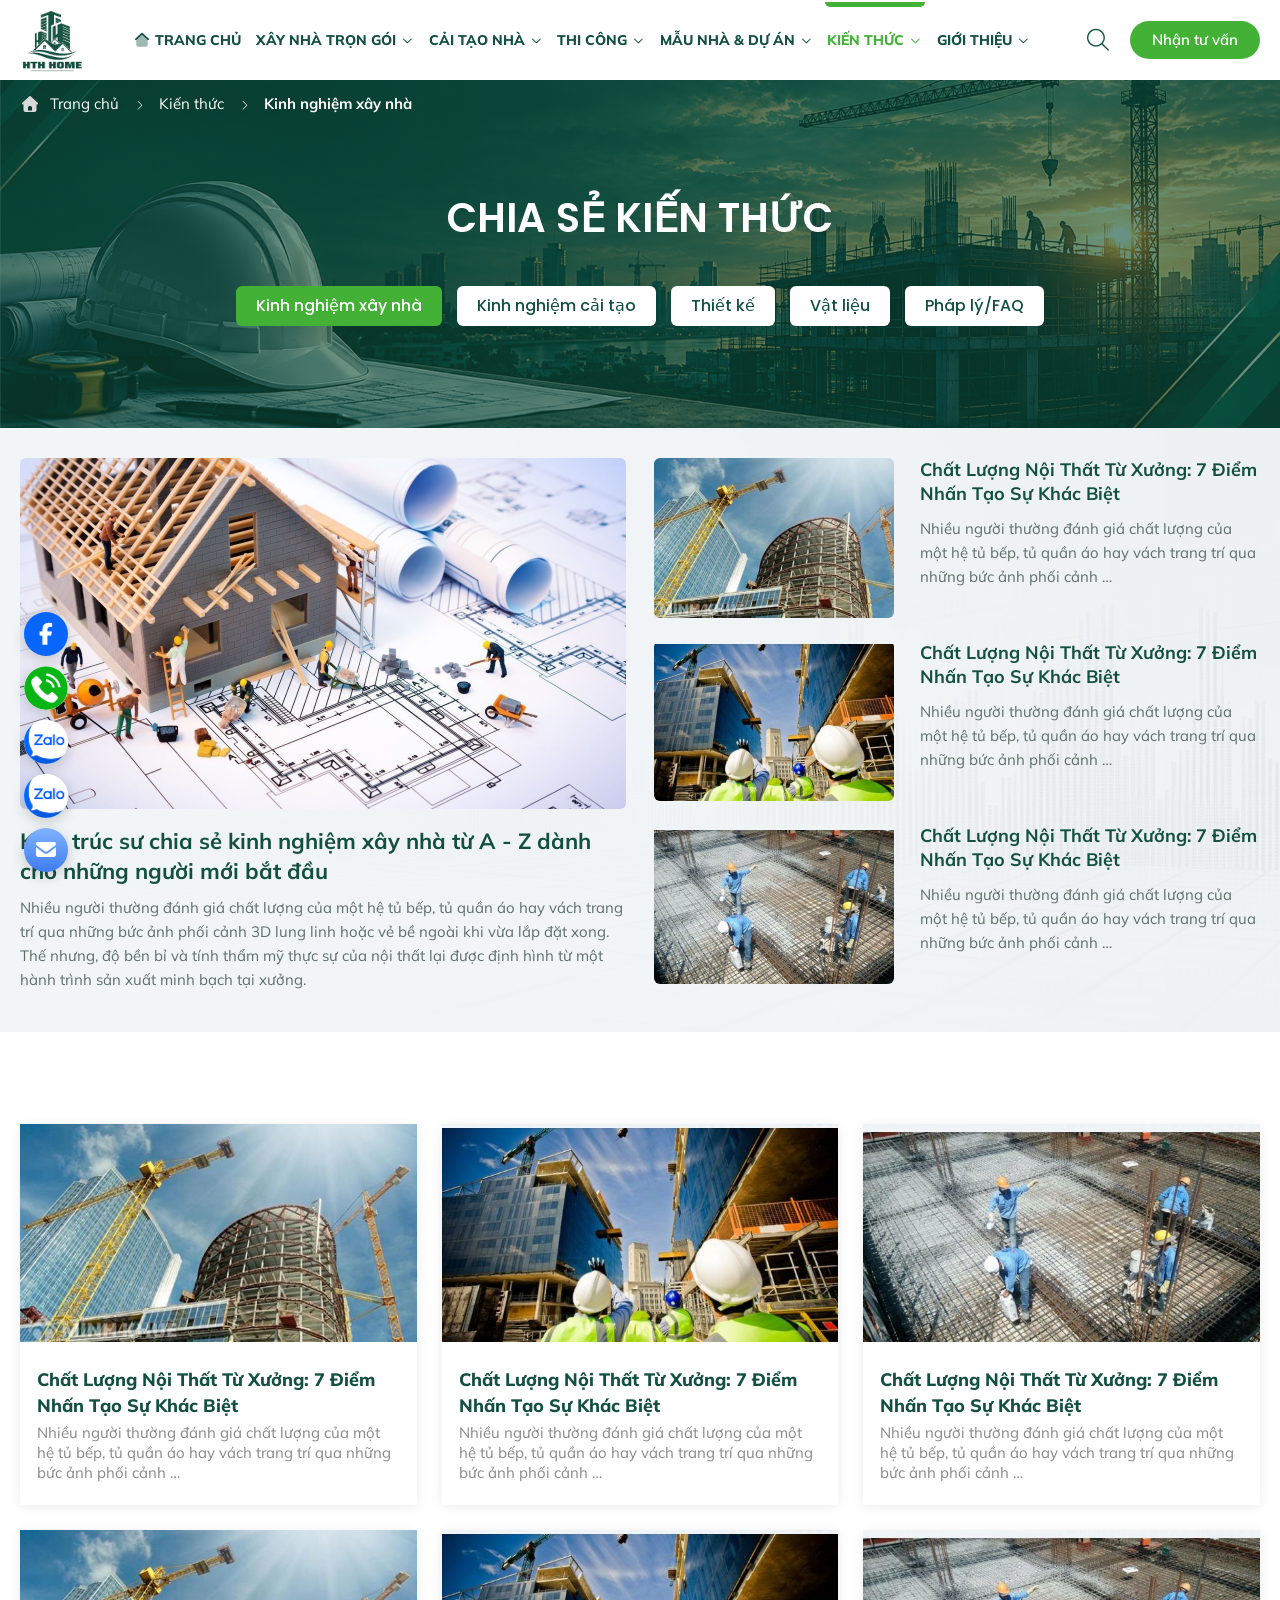
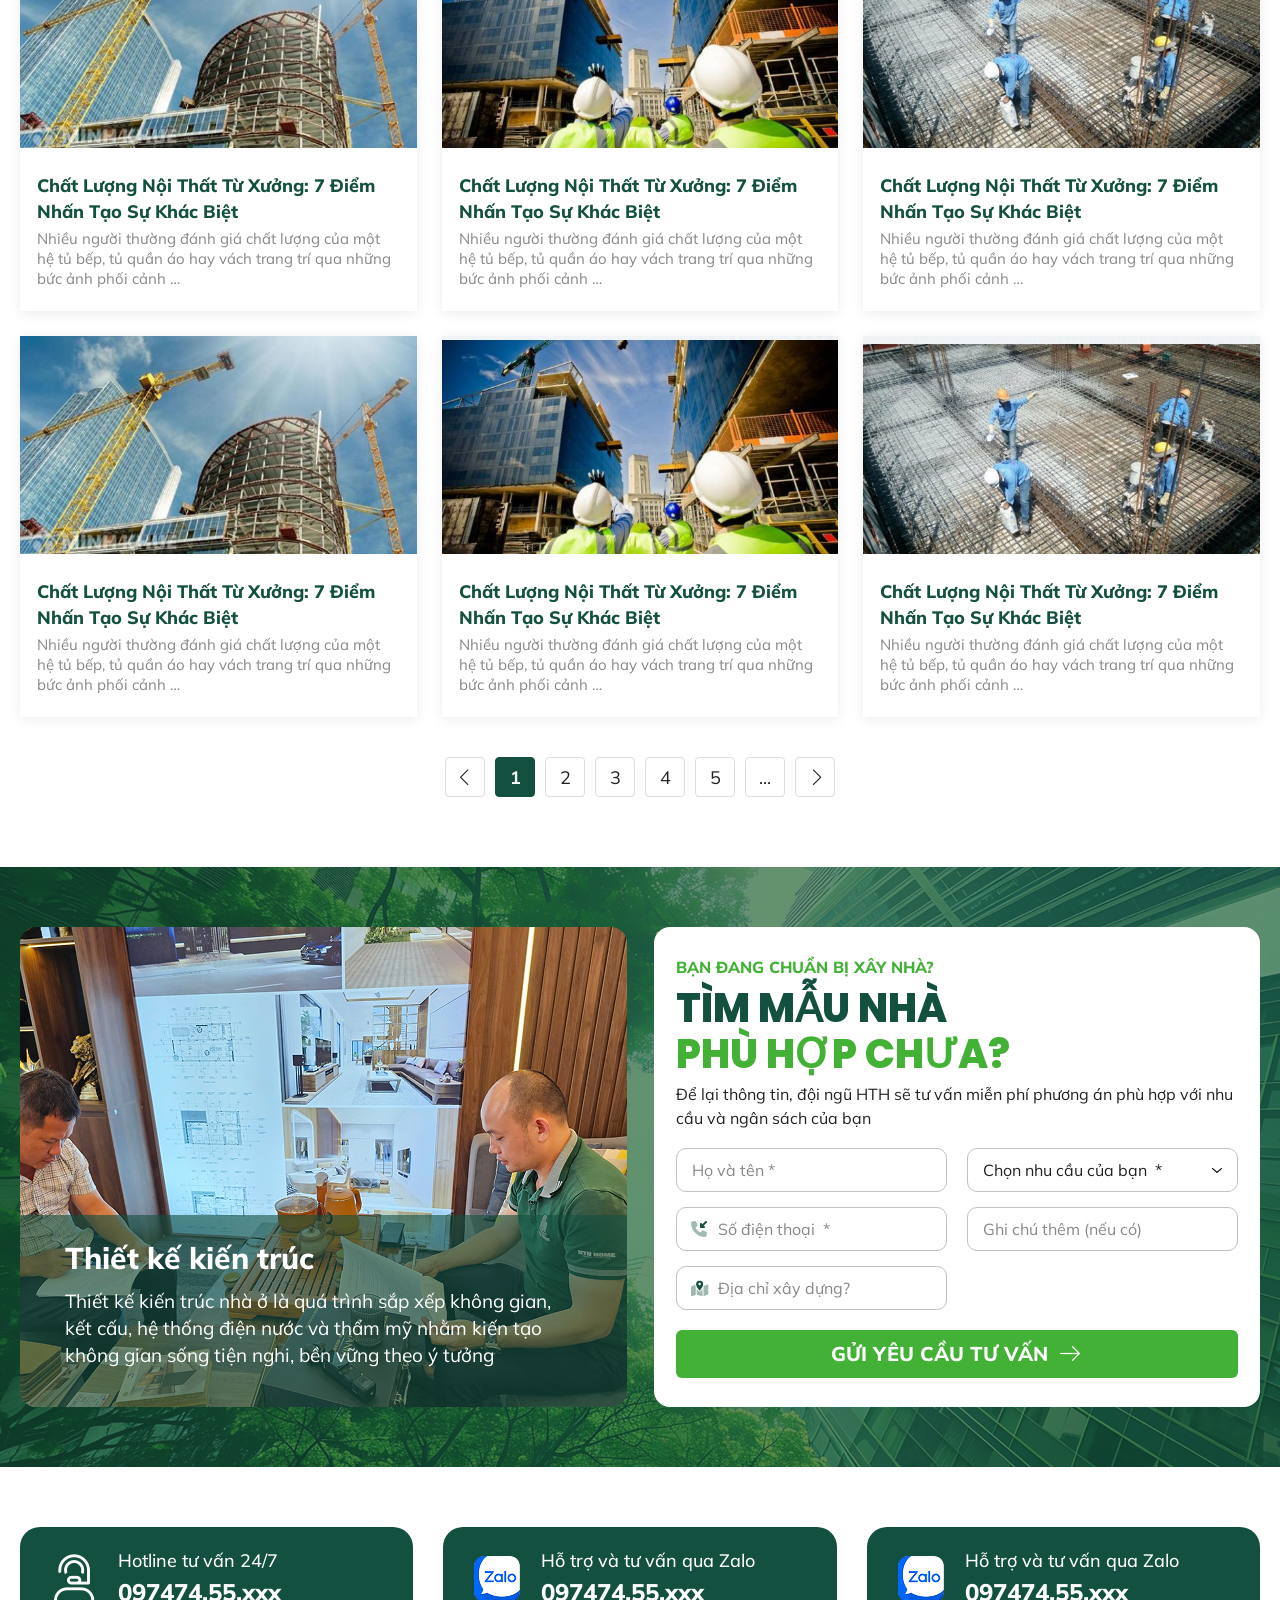
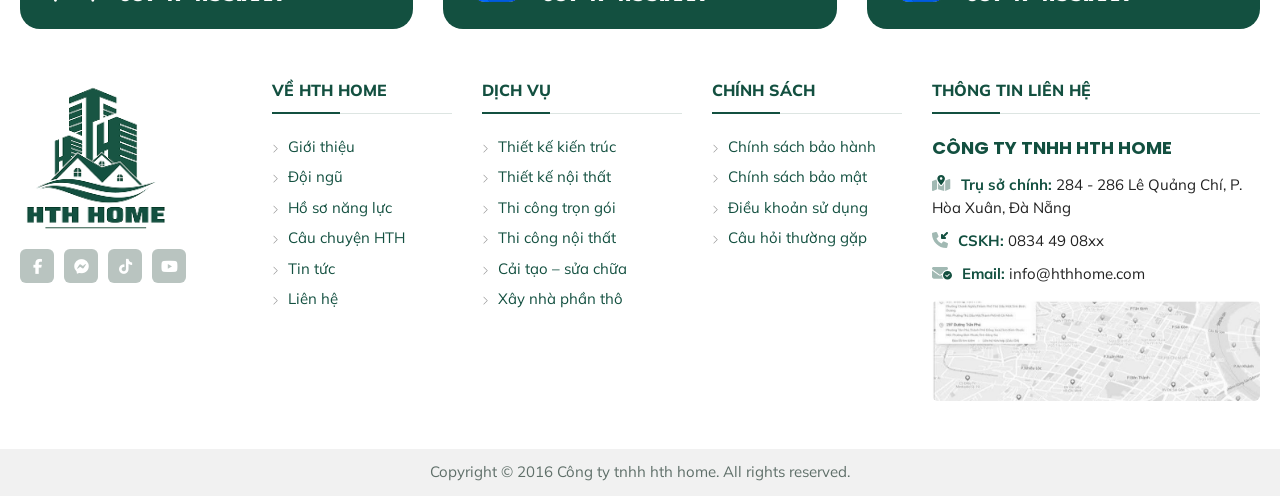
==== commit 94d14ffb: "fix" ====
--- a/hth-baiViet.html
+++ b/hth-baiViet.html
@@ -358,7 +358,7 @@
                         <li><a href="hth-hoSoNangLuc.html">Hồ sơ năng lực</a></li>
                         <li><a href="#">Câu chuyện HTH</a></li>
                         <li><a href="#">Tin tức</a></li>
-                        <li><a href="#">Liên hệ</a></li>
+                        <li><a href="hth-lienHe.html">Liên hệ</a></li>
                     </ul>
                 </nav>
 
--- a/assets/css/styles.css
+++ b/assets/css/styles.css
@@ -7117,7 +7117,7 @@
 /* ------------------------------------------------------------- articles */
 
 .articles-hero-section {
-    background-image: linear-gradient(rgba(13, 59, 47, 0.45), rgba(13, 59, 47, 0.45)),
+    background-image: linear-gradient(rgba(13, 80, 60, 0.62), rgba(13, 80, 60, 0.62)),
         url('../backgrounds/turnkey-hero-background.jpg');
 }
 
@@ -7133,9 +7133,9 @@
 
 .articles-hero-title {
     margin: 0;
-    font-family: var(--font-body);
-    font-size: 48px;
-    font-weight: 800;
+    font-family: var(--font-display);
+    font-size: 40px;
+    font-weight: 600;
     line-height: 1.3;
     color: #ffffff;
     text-transform: uppercase;
@@ -7146,7 +7146,7 @@
     flex-wrap: wrap;
     justify-content: center;
     gap: 15px;
-    margin-top: 40px;
+    margin-top: 42px;
 }
 
 .article-tab {
@@ -7154,8 +7154,9 @@
     align-items: center;
     height: 40px;
     padding: 0 20px;
-    font-size: 18px;
-    font-weight: 800;
+    font-family: var(--font-display);
+    font-size: 16px;
+    font-weight: 500;
     color: var(--color-dark);
     background-color: #ffffff;
     border-radius: var(--radius-sm);
@@ -7193,3 +7194,511 @@
 .articles-list-section .pagination-list {
     margin-top: 40px;
 }
+
+/* -------------------------------------------------------- article detail */
+
+.article-tab i {
+    margin-right: 8px;
+    font-size: 16px;
+}
+
+.detail-section {
+    padding: 52px 0 70px;
+}
+
+.detail-layout {
+    display: grid;
+    grid-template-columns: minmax(0, 844px) 407px;
+    gap: 29px;
+    align-items: start;
+}
+
+.detail-article .profile-heading {
+    font-size: 32px;
+    line-height: 1.25;
+}
+
+.note-box-light {
+    margin-top: 0;
+    padding: 14px 27px;
+    font-weight: 400;
+    background-color: #e8eeec;
+}
+
+.detail-heading {
+    margin: 26px 0 12px;
+    font-family: var(--font-body);
+    font-size: 24px;
+    font-weight: 800;
+    line-height: 1.4;
+    color: var(--color-text);
+}
+
+.detail-text {
+    margin: 0;
+    font-size: 16px;
+    line-height: 28px;
+    text-align: justify;
+    color: var(--color-text);
+}
+
+.detail-list-title {
+    display: flex;
+    align-items: center;
+    gap: 12px;
+    margin: 24px 0 8px;
+    padding-left: 10px;
+    font-size: 18px;
+    font-weight: 800;
+    color: var(--color-text);
+}
+
+.detail-list-title i {
+    font-size: 6px;
+}
+
+.table-scroll {
+    overflow-x: auto;
+}
+
+.quote-table {
+    width: 100%;
+    font-size: 15px;
+    line-height: 24px;
+    text-align: center;
+    border-collapse: collapse;
+    border: 1px solid #dcdcdc;
+}
+
+.quote-table th,
+.quote-table td {
+    padding: 4px 6px;
+    border: 1px solid #dcdcdc;
+}
+
+.quote-table thead th {
+    font-weight: 800;
+}
+
+.quote-table-type,
+.quote-table tbody th {
+    text-align: left;
+    font-weight: 400;
+}
+
+.quote-table-type {
+    font-weight: 800;
+}
+
+.quote-table-note {
+    margin: 0;
+    padding: 4px 6px;
+    font-size: 14px;
+    line-height: 22px;
+    border: 1px solid #dcdcdc;
+    border-top: 0;
+}
+
+.design-price {
+    margin-top: 24px;
+}
+
+.design-price-head {
+    display: flex;
+    align-items: center;
+    justify-content: space-between;
+    gap: 16px;
+    margin-bottom: 18px;
+}
+
+.design-price-title {
+    margin: 0;
+    font-family: var(--font-display);
+    font-size: 48px;
+    font-weight: 800;
+    line-height: 1.2;
+    color: var(--color-dark);
+    text-transform: uppercase;
+}
+
+.design-price-badge {
+    flex-shrink: 0;
+    padding: 6px 16px;
+    font-size: 14px;
+    font-weight: 800;
+    color: #ffffff;
+    text-transform: uppercase;
+    background-color: var(--color-dark);
+}
+
+.design-price-table {
+    width: 100%;
+    font-size: 15px;
+    text-align: center;
+    border-collapse: collapse;
+    border: 1px solid var(--color-dark);
+}
+
+.design-price-table th,
+.design-price-table td {
+    height: 46px;
+    padding: 2px 6px;
+    border: 1px solid var(--color-dark);
+}
+
+.design-price-table th[scope="row"] {
+    width: 27%;
+    font-weight: 800;
+    text-align: left;
+    color: var(--color-dark);
+}
+
+.design-price-table thead th,
+.design-price-row th,
+.design-price-row td {
+    font-weight: 800;
+    color: #ffffff;
+    background-color: var(--color-dark);
+}
+
+.design-price-table thead th {
+    font-size: 13px;
+}
+
+.design-price-table thead th:first-child {
+    text-align: left;
+}
+
+.design-price-row th[scope="row"] {
+    color: #ffffff;
+    font-size: 17px;
+}
+
+.design-price-table td .fa-check {
+    font-size: 20px;
+    color: var(--color-dark);
+}
+
+.design-price-notes {
+    display: grid;
+    grid-template-columns: repeat(2, minmax(0, 1fr));
+    border: 1px solid var(--color-dark);
+    border-top: 0;
+}
+
+.design-price-note {
+    position: relative;
+}
+
+.design-price-note+.design-price-note {
+    border-left: 1px solid var(--color-dark);
+}
+
+.design-price-note-title {
+    margin: 0;
+    padding: 10px 12px;
+    font-family: var(--font-body);
+    font-size: 20px;
+    font-weight: 800;
+    line-height: 1.3;
+    text-align: center;
+    color: #ffffff;
+    background-color: var(--color-dark);
+}
+
+.design-price-note-list {
+    padding: 14px 12px 14px 28px;
+    list-style: disc;
+    font-size: 12px;
+    line-height: 17px;
+    color: var(--color-text);
+}
+
+.design-price-note-list li+li {
+    margin-top: 8px;
+}
+
+.design-price-book {
+    position: absolute;
+    right: 10px;
+    bottom: 8px;
+    width: 135px;
+    height: auto;
+}
+
+.design-price-note:first-child .design-price-note-list {
+    padding-bottom: 80px;
+}
+
+.detail-figure {
+    margin: 36px 0 0;
+}
+
+.detail-figure img {
+    display: block;
+    width: 100%;
+    height: auto;
+}
+
+.related-section {
+    margin-top: 40px;
+}
+
+.related-title {
+    margin: 0 0 16px;
+    font-family: var(--font-body);
+    font-size: 24px;
+    font-weight: 800;
+    line-height: 1.3;
+    color: var(--color-dark);
+    border-bottom: 1px solid #e1e1e1;
+}
+
+.related-title span {
+    display: inline-block;
+    padding-bottom: 6px;
+    border-bottom: 3px solid var(--color-dark);
+    margin-bottom: -1px;
+}
+
+.related-grid {
+    display: grid;
+    grid-template-columns: repeat(3, minmax(0, 1fr));
+    gap: 20px 15px;
+}
+
+.related-card-image {
+    display: block;
+    height: 118px;
+    overflow: hidden;
+}
+
+.related-card-image img {
+    display: block;
+    width: 100%;
+    height: 100%;
+    object-fit: cover;
+    transition: transform var(--transition-slow) var(--easing);
+}
+
+.related-card:hover .related-card-image img {
+    transform: scale(1.06);
+}
+
+.related-card-title {
+    margin: 10px 0 0;
+    font-family: var(--font-body);
+    font-size: 16px;
+    font-weight: 800;
+    line-height: 25px;
+}
+
+.related-card-title a {
+    color: var(--color-dark);
+    transition: color var(--transition-base) var(--easing);
+}
+
+.related-card:hover .related-card-title a {
+    color: var(--color-primary);
+}
+
+.detail-sidebar {
+    display: grid;
+    gap: 28px;
+}
+
+.detail-form .sidebar-form-title {
+    padding: 14px 20px;
+    font-size: 22px;
+}
+
+.detail-form .sidebar-form-body {
+    gap: 9px;
+    padding: 18px 11px 13px;
+}
+
+.budget-options {
+    display: grid;
+    grid-template-columns: repeat(2, minmax(0, 1fr));
+    gap: 6px 12px;
+    margin: 18px 0 0;
+    padding: 0 0 0 4px;
+    border: 0;
+}
+
+.budget-option {
+    display: flex;
+    align-items: center;
+    gap: 8px;
+    font-size: 15px;
+    color: var(--color-text);
+    cursor: pointer;
+}
+
+.budget-option input {
+    accent-color: var(--color-primary);
+}
+
+.featured-posts .related-title {
+    margin-bottom: 14px;
+}
+
+.featured-post-list {
+    display: grid;
+    gap: 16px;
+}
+
+.featured-post {
+    display: grid;
+    grid-template-columns: 146px minmax(0, 1fr);
+    gap: 14px;
+    align-items: start;
+}
+
+.featured-post-image {
+    display: block;
+    height: 82px;
+    overflow: hidden;
+}
+
+.featured-post-image img {
+    display: block;
+    width: 100%;
+    height: 100%;
+    object-fit: cover;
+    transition: transform var(--transition-slow) var(--easing);
+}
+
+.featured-post:hover .featured-post-image img {
+    transform: scale(1.06);
+}
+
+.featured-post-title {
+    margin: 0;
+    font-family: var(--font-body);
+    font-size: 16px;
+    font-weight: 800;
+    line-height: 19px;
+}
+
+.featured-post-title a {
+    color: var(--color-dark);
+    transition: color var(--transition-base) var(--easing);
+}
+
+.featured-post:hover .featured-post-title a {
+    color: var(--color-primary);
+}
+
+.featured-post-date {
+    display: flex;
+    align-items: center;
+    gap: 8px;
+    margin: 4px 0 0;
+    font-size: 14px;
+    color: #888888;
+}
+
+/* ------------------------------------------------------------ contact page */
+
+.contact-hero-section {
+    background-image: linear-gradient(rgba(19, 80, 64, 0.7), rgba(19, 80, 64, 0.7)),
+        url('../images/process-consultation.jpg');
+}
+
+.contact-page-section {
+    padding: 56px 0 70px;
+}
+
+.contact-page-layout {
+    display: grid;
+    grid-template-columns: repeat(2, minmax(0, 1fr));
+    gap: 30px;
+    align-items: start;
+}
+
+.contact-info-heading {
+    margin: 0 0 20px;
+    font-family: var(--font-body);
+    font-size: 16px;
+    font-weight: 800;
+    line-height: 1.4;
+    color: var(--color-dark);
+    text-transform: uppercase;
+    border-bottom: 1px solid #e1e1e1;
+}
+
+.contact-info-heading span {
+    display: inline-block;
+    padding-bottom: 6px;
+    margin-bottom: -1px;
+    border-bottom: 3px solid var(--color-dark);
+}
+
+.contact-info-company {
+    margin: 0 0 18px;
+    font-family: var(--font-body);
+    font-size: 24px;
+    font-weight: 800;
+    line-height: 1.3;
+    color: var(--color-primary);
+    text-transform: uppercase;
+}
+
+.contact-info-list {
+    display: grid;
+    gap: 14px;
+}
+
+.contact-info-item {
+    display: flex;
+    align-items: center;
+    gap: 14px;
+}
+
+.contact-info-icon {
+    display: flex;
+    flex-shrink: 0;
+    align-items: center;
+    justify-content: center;
+    width: 32px;
+    height: 32px;
+    font-size: 15px;
+    color: var(--color-dark);
+    background-color: #e1e6e4;
+    border-radius: 50%;
+}
+
+.contact-info-text {
+    font-size: 16px;
+    line-height: 22px;
+    color: var(--color-text);
+}
+
+.contact-info-text strong {
+    font-weight: 800;
+}
+
+.contact-info-map {
+    display: block;
+    margin-top: 28px;
+    overflow: hidden;
+}
+
+.contact-info-map img {
+    display: block;
+    width: 100%;
+    height: auto;
+}
+
+.contact-form-lead {
+    margin: 0 0 4px;
+    font-size: 16px;
+    font-weight: 600;
+    line-height: 24px;
+    color: var(--color-text);
+}
+
+.contact-form-card .sidebar-form-title {
+    text-transform: uppercase;
+}
--- a/assets/css/responsive.css
+++ b/assets/css/responsive.css
@@ -2024,3 +2024,72 @@
         font-size: 14px;
     }
 }
+
+/* ------------------------------------------------ article detail */
+
+@media (max-width: 1199px) {
+    .detail-layout {
+        grid-template-columns: minmax(0, 1fr);
+    }
+
+    .detail-sidebar {
+        grid-template-columns: repeat(2, minmax(0, 1fr));
+        align-items: start;
+    }
+}
+
+@media (max-width: 767px) {
+    .detail-article .profile-heading {
+        font-size: 24px;
+    }
+
+    .detail-sidebar {
+        grid-template-columns: minmax(0, 1fr);
+    }
+
+    .design-price-head {
+        flex-direction: column;
+        align-items: flex-start;
+    }
+
+    .design-price-title {
+        font-size: 30px;
+    }
+
+    .design-price-table {
+        min-width: 560px;
+    }
+
+    .design-price-notes {
+        grid-template-columns: minmax(0, 1fr);
+    }
+
+    .design-price-note+.design-price-note {
+        border-top: 1px solid var(--color-dark);
+        border-left: 0;
+    }
+
+    .related-grid {
+        grid-template-columns: repeat(2, minmax(0, 1fr));
+    }
+
+    .quote-table {
+        min-width: 480px;
+    }
+}
+
+@media (max-width: 575px) {
+    .related-grid {
+        grid-template-columns: minmax(0, 1fr);
+    }
+
+    .article-tab i {
+        display: none;
+    }
+}
+
+@media (max-width: 991px) {
+    .contact-page-layout {
+        grid-template-columns: minmax(0, 1fr);
+    }
+}
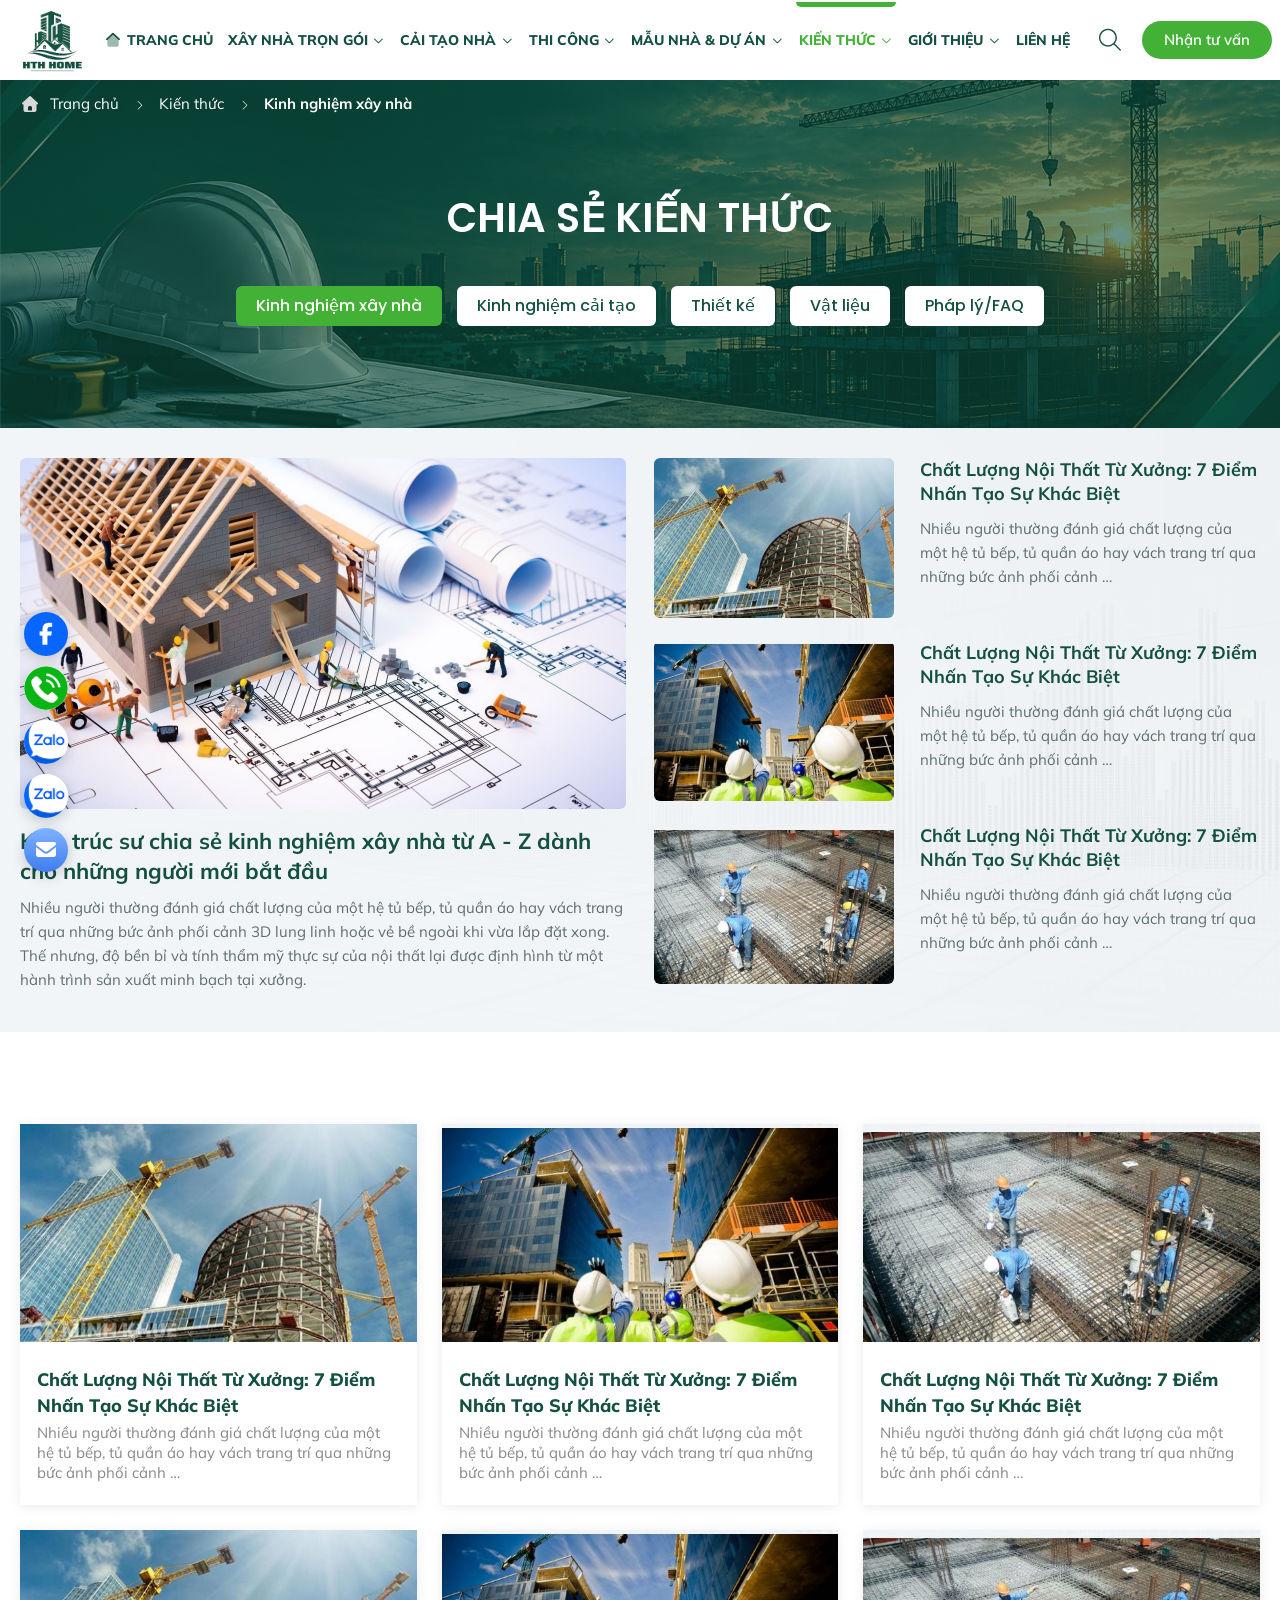
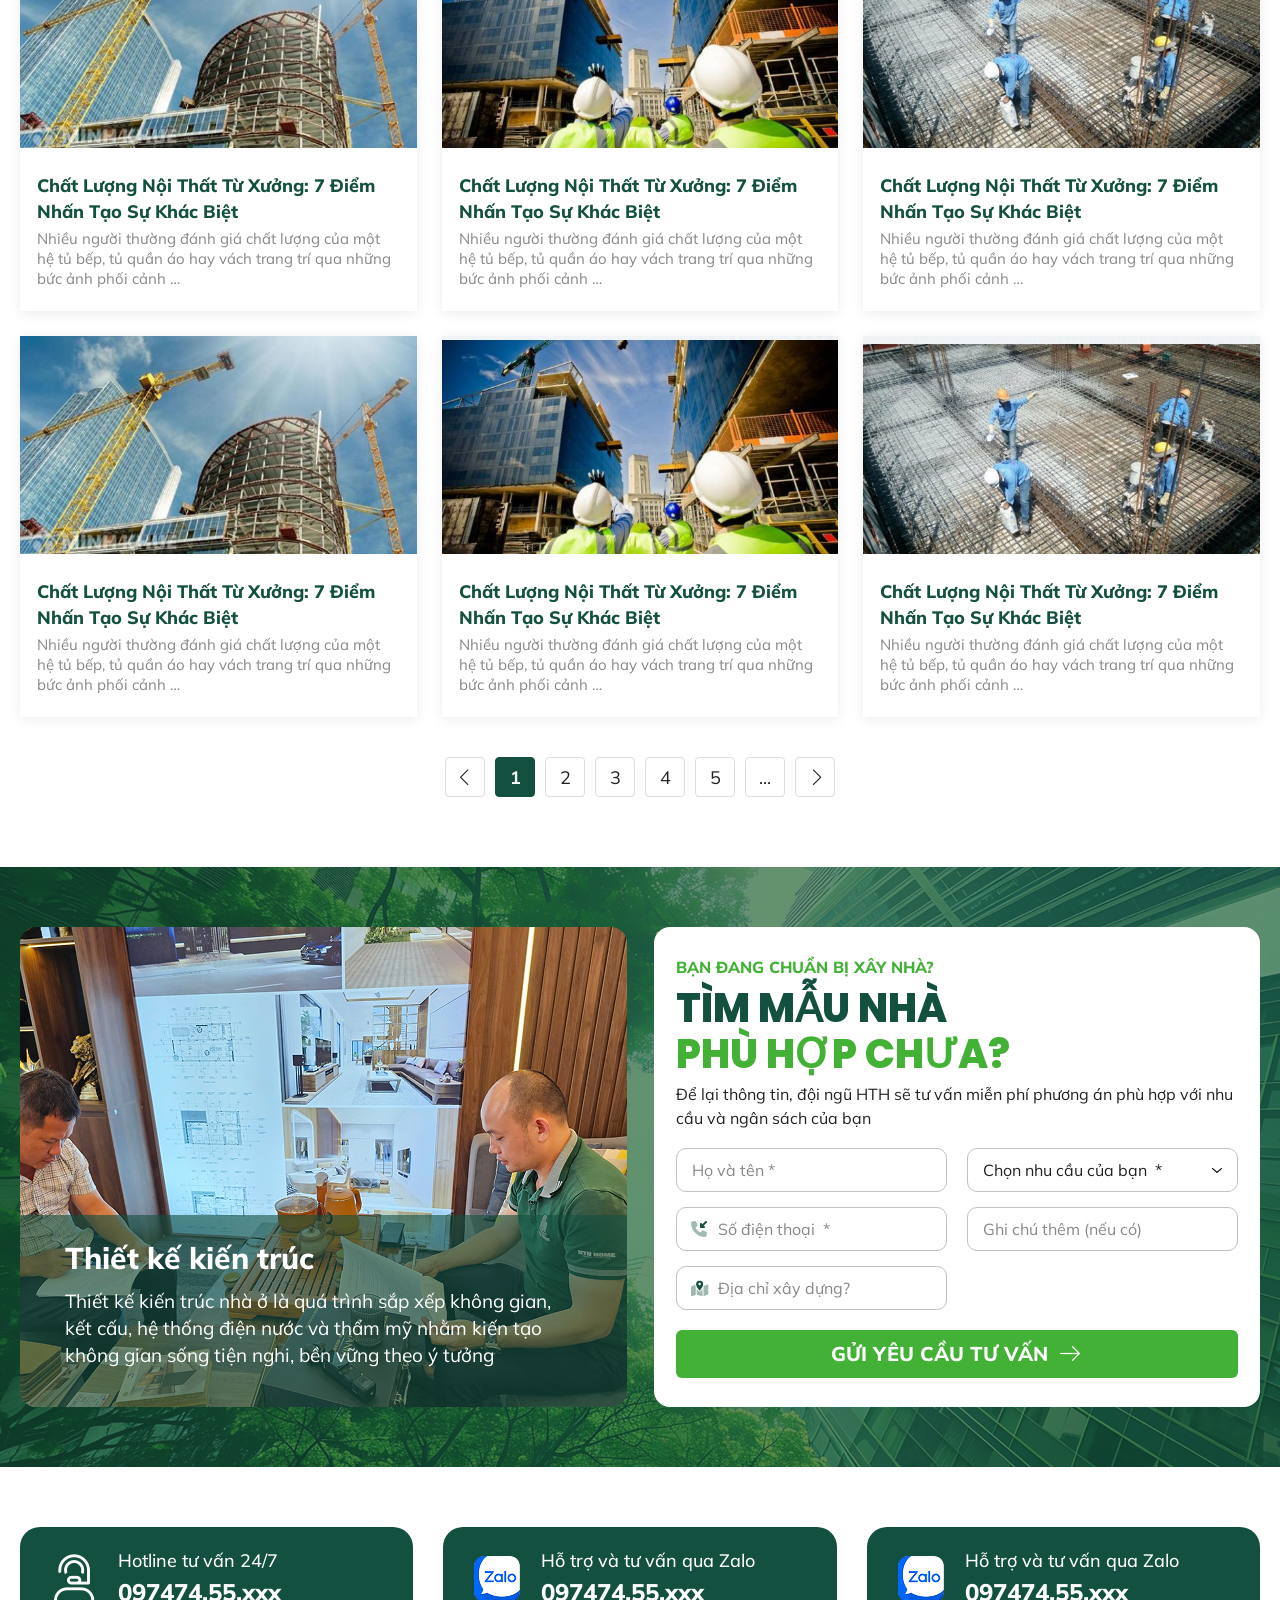
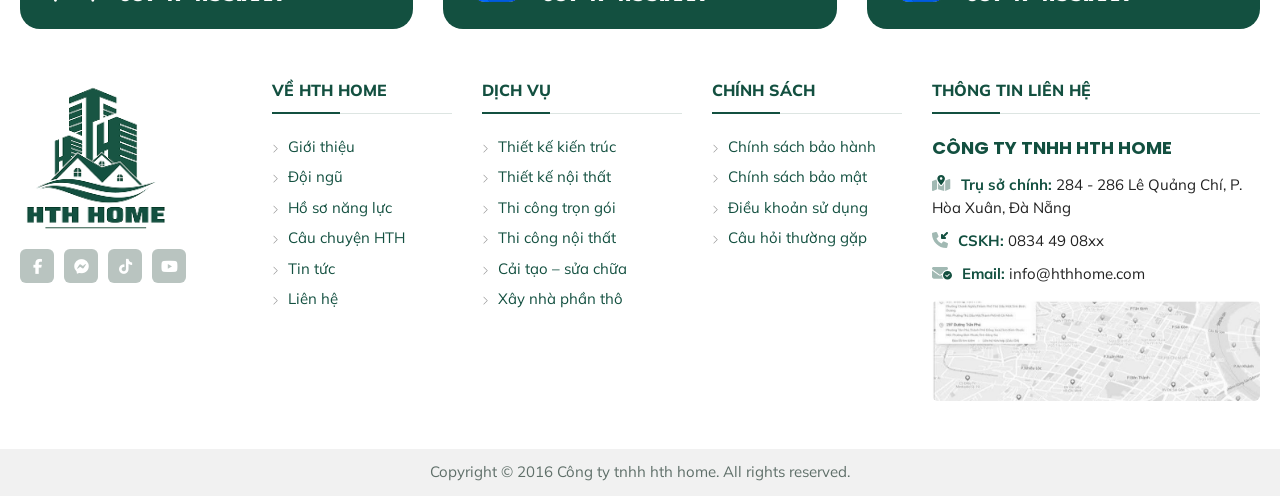
==== commit 50dd3e35: "fix" ====
--- a/hth-baiViet.html
+++ b/hth-baiViet.html
@@ -79,6 +79,9 @@
                             <li><a href="hth-hoSoNangLuc.html">Hồ sơ năng lực</a></li>
                         </ul>
                     </li>
+                    <li class="main-nav-item">
+                        <a class="main-nav-link" href="hth-lienHe.html">Liên hệ</a>
+                    </li>
                 </ul>
             </nav>
 
@@ -134,32 +137,32 @@
             <div class="container-custom">
                 <div class="knowledge-layout">
                     <article class="article-card article-card-featured" data-aos="fade-up">
-                        <a class="article-thumbnail" href="#">
+                        <a class="article-thumbnail" href="hth-chiTiet.html">
                             <img src="assets/images/article-featured.jpg" alt="Kiến trúc sư chia sẻ kinh nghiệm xây nhà từ A - Z" loading="lazy">
                         </a>
-                        <h2 class="article-title"><a href="#">Kiến trúc sư chia sẻ kinh nghiệm xây nhà từ A - Z dành cho những người mới bắt đầu</a></h2>
+                        <h2 class="article-title"><a href="hth-chiTiet.html">Kiến trúc sư chia sẻ kinh nghiệm xây nhà từ A - Z dành cho những người mới bắt đầu</a></h2>
                         <p class="article-description">Nhiều người thường đánh giá chất lượng của một hệ tủ bếp, tủ quần áo hay vách trang trí qua những bức ảnh phối cảnh 3D lung linh hoặc vẻ bề ngoài khi vừa lắp đặt xong. Thế nhưng, độ bền bỉ và tính thẩm mỹ thực sự của nội thất lại được định hình từ một hành trình sản xuất minh bạch tại xưởng.</p>
                     </article>
 
                     <div class="article-list">
                         <article class="article-card article-card-row" data-aos="fade-up" data-aos-delay="80">
-                            <a class="article-thumbnail" href="#"><img src="assets/images/article-01.jpg" alt="Chất Lượng Nội Thất Từ Xưởng: 7 Điểm Nhấn Tạo Sự Khác Biệt" loading="lazy"></a>
+                            <a class="article-thumbnail" href="hth-chiTiet.html"><img src="assets/images/article-01.jpg" alt="Chất Lượng Nội Thất Từ Xưởng: 7 Điểm Nhấn Tạo Sự Khác Biệt" loading="lazy"></a>
                             <div class="article-body">
-                                <h3 class="article-title"><a href="#">Chất Lượng Nội Thất Từ Xưởng: 7 Điểm Nhấn Tạo Sự Khác Biệt</a></h3>
+                                <h3 class="article-title"><a href="hth-chiTiet.html">Chất Lượng Nội Thất Từ Xưởng: 7 Điểm Nhấn Tạo Sự Khác Biệt</a></h3>
                                 <p class="article-description">Nhiều người thường đánh giá chất lượng của một hệ tủ bếp, tủ quần áo hay vách trang trí qua những bức ảnh phối cảnh …</p>
                             </div>
                         </article>
                         <article class="article-card article-card-row" data-aos="fade-up" data-aos-delay="140">
-                            <a class="article-thumbnail" href="#"><img src="assets/images/article-02.jpg" alt="Chất Lượng Nội Thất Từ Xưởng: 7 Điểm Nhấn Tạo Sự Khác Biệt" loading="lazy"></a>
+                            <a class="article-thumbnail" href="hth-chiTiet.html"><img src="assets/images/article-02.jpg" alt="Chất Lượng Nội Thất Từ Xưởng: 7 Điểm Nhấn Tạo Sự Khác Biệt" loading="lazy"></a>
                             <div class="article-body">
-                                <h3 class="article-title"><a href="#">Chất Lượng Nội Thất Từ Xưởng: 7 Điểm Nhấn Tạo Sự Khác Biệt</a></h3>
+                                <h3 class="article-title"><a href="hth-chiTiet.html">Chất Lượng Nội Thất Từ Xưởng: 7 Điểm Nhấn Tạo Sự Khác Biệt</a></h3>
                                 <p class="article-description">Nhiều người thường đánh giá chất lượng của một hệ tủ bếp, tủ quần áo hay vách trang trí qua những bức ảnh phối cảnh …</p>
                             </div>
                         </article>
                         <article class="article-card article-card-row" data-aos="fade-up" data-aos-delay="200">
-                            <a class="article-thumbnail" href="#"><img src="assets/images/article-03.jpg" alt="Chất Lượng Nội Thất Từ Xưởng: 7 Điểm Nhấn Tạo Sự Khác Biệt" loading="lazy"></a>
+                            <a class="article-thumbnail" href="hth-chiTiet.html"><img src="assets/images/article-03.jpg" alt="Chất Lượng Nội Thất Từ Xưởng: 7 Điểm Nhấn Tạo Sự Khác Biệt" loading="lazy"></a>
                             <div class="article-body">
-                                <h3 class="article-title"><a href="#">Chất Lượng Nội Thất Từ Xưởng: 7 Điểm Nhấn Tạo Sự Khác Biệt</a></h3>
+                                <h3 class="article-title"><a href="hth-chiTiet.html">Chất Lượng Nội Thất Từ Xưởng: 7 Điểm Nhấn Tạo Sự Khác Biệt</a></h3>
                                 <p class="article-description">Nhiều người thường đánh giá chất lượng của một hệ tủ bếp, tủ quần áo hay vách trang trí qua những bức ảnh phối cảnh …</p>
                             </div>
                         </article>
@@ -172,65 +175,65 @@
             <div class="container-custom">
                 <div class="post-grid">
                     <article class="post-card" data-aos="fade-up" data-aos-delay="0">
-                        <a class="post-card-image" href="#"><img src="assets/images/article-01.jpg" alt="Chất Lượng Nội Thất Từ Xưởng: 7 Điểm Nhấn Tạo Sự Khác Biệt" loading="lazy"></a>
-                        <div class="post-card-body">
-                            <h3 class="post-card-title"><a href="#">Chất Lượng Nội Thất Từ Xưởng: 7 Điểm Nhấn Tạo Sự Khác Biệt</a></h3>
+                        <a class="post-card-image" href="hth-chiTiet.html"><img src="assets/images/article-01.jpg" alt="Chất Lượng Nội Thất Từ Xưởng: 7 Điểm Nhấn Tạo Sự Khác Biệt" loading="lazy"></a>
+                        <div class="post-card-body">
+                            <h3 class="post-card-title"><a href="hth-chiTiet.html">Chất Lượng Nội Thất Từ Xưởng: 7 Điểm Nhấn Tạo Sự Khác Biệt</a></h3>
                             <p class="post-card-text">Nhiều người thường đánh giá chất lượng của một hệ tủ bếp, tủ quần áo hay vách trang trí qua những bức ảnh phối cảnh …</p>
                         </div>
                     </article>
                     <article class="post-card" data-aos="fade-up" data-aos-delay="80">
-                        <a class="post-card-image" href="#"><img src="assets/images/article-02.jpg" alt="Chất Lượng Nội Thất Từ Xưởng: 7 Điểm Nhấn Tạo Sự Khác Biệt" loading="lazy"></a>
-                        <div class="post-card-body">
-                            <h3 class="post-card-title"><a href="#">Chất Lượng Nội Thất Từ Xưởng: 7 Điểm Nhấn Tạo Sự Khác Biệt</a></h3>
+                        <a class="post-card-image" href="hth-chiTiet.html"><img src="assets/images/article-02.jpg" alt="Chất Lượng Nội Thất Từ Xưởng: 7 Điểm Nhấn Tạo Sự Khác Biệt" loading="lazy"></a>
+                        <div class="post-card-body">
+                            <h3 class="post-card-title"><a href="hth-chiTiet.html">Chất Lượng Nội Thất Từ Xưởng: 7 Điểm Nhấn Tạo Sự Khác Biệt</a></h3>
                             <p class="post-card-text">Nhiều người thường đánh giá chất lượng của một hệ tủ bếp, tủ quần áo hay vách trang trí qua những bức ảnh phối cảnh …</p>
                         </div>
                     </article>
                     <article class="post-card" data-aos="fade-up" data-aos-delay="160">
-                        <a class="post-card-image" href="#"><img src="assets/images/article-03.jpg" alt="Chất Lượng Nội Thất Từ Xưởng: 7 Điểm Nhấn Tạo Sự Khác Biệt" loading="lazy"></a>
-                        <div class="post-card-body">
-                            <h3 class="post-card-title"><a href="#">Chất Lượng Nội Thất Từ Xưởng: 7 Điểm Nhấn Tạo Sự Khác Biệt</a></h3>
+                        <a class="post-card-image" href="hth-chiTiet.html"><img src="assets/images/article-03.jpg" alt="Chất Lượng Nội Thất Từ Xưởng: 7 Điểm Nhấn Tạo Sự Khác Biệt" loading="lazy"></a>
+                        <div class="post-card-body">
+                            <h3 class="post-card-title"><a href="hth-chiTiet.html">Chất Lượng Nội Thất Từ Xưởng: 7 Điểm Nhấn Tạo Sự Khác Biệt</a></h3>
                             <p class="post-card-text">Nhiều người thường đánh giá chất lượng của một hệ tủ bếp, tủ quần áo hay vách trang trí qua những bức ảnh phối cảnh …</p>
                         </div>
                     </article>
                     <article class="post-card" data-aos="fade-up" data-aos-delay="0">
-                        <a class="post-card-image" href="#"><img src="assets/images/article-01.jpg" alt="Chất Lượng Nội Thất Từ Xưởng: 7 Điểm Nhấn Tạo Sự Khác Biệt" loading="lazy"></a>
-                        <div class="post-card-body">
-                            <h3 class="post-card-title"><a href="#">Chất Lượng Nội Thất Từ Xưởng: 7 Điểm Nhấn Tạo Sự Khác Biệt</a></h3>
+                        <a class="post-card-image" href="hth-chiTiet.html"><img src="assets/images/article-01.jpg" alt="Chất Lượng Nội Thất Từ Xưởng: 7 Điểm Nhấn Tạo Sự Khác Biệt" loading="lazy"></a>
+                        <div class="post-card-body">
+                            <h3 class="post-card-title"><a href="hth-chiTiet.html">Chất Lượng Nội Thất Từ Xưởng: 7 Điểm Nhấn Tạo Sự Khác Biệt</a></h3>
                             <p class="post-card-text">Nhiều người thường đánh giá chất lượng của một hệ tủ bếp, tủ quần áo hay vách trang trí qua những bức ảnh phối cảnh …</p>
                         </div>
                     </article>
                     <article class="post-card" data-aos="fade-up" data-aos-delay="80">
-                        <a class="post-card-image" href="#"><img src="assets/images/article-02.jpg" alt="Chất Lượng Nội Thất Từ Xưởng: 7 Điểm Nhấn Tạo Sự Khác Biệt" loading="lazy"></a>
-                        <div class="post-card-body">
-                            <h3 class="post-card-title"><a href="#">Chất Lượng Nội Thất Từ Xưởng: 7 Điểm Nhấn Tạo Sự Khác Biệt</a></h3>
+                        <a class="post-card-image" href="hth-chiTiet.html"><img src="assets/images/article-02.jpg" alt="Chất Lượng Nội Thất Từ Xưởng: 7 Điểm Nhấn Tạo Sự Khác Biệt" loading="lazy"></a>
+                        <div class="post-card-body">
+                            <h3 class="post-card-title"><a href="hth-chiTiet.html">Chất Lượng Nội Thất Từ Xưởng: 7 Điểm Nhấn Tạo Sự Khác Biệt</a></h3>
                             <p class="post-card-text">Nhiều người thường đánh giá chất lượng của một hệ tủ bếp, tủ quần áo hay vách trang trí qua những bức ảnh phối cảnh …</p>
                         </div>
                     </article>
                     <article class="post-card" data-aos="fade-up" data-aos-delay="160">
-                        <a class="post-card-image" href="#"><img src="assets/images/article-03.jpg" alt="Chất Lượng Nội Thất Từ Xưởng: 7 Điểm Nhấn Tạo Sự Khác Biệt" loading="lazy"></a>
-                        <div class="post-card-body">
-                            <h3 class="post-card-title"><a href="#">Chất Lượng Nội Thất Từ Xưởng: 7 Điểm Nhấn Tạo Sự Khác Biệt</a></h3>
+                        <a class="post-card-image" href="hth-chiTiet.html"><img src="assets/images/article-03.jpg" alt="Chất Lượng Nội Thất Từ Xưởng: 7 Điểm Nhấn Tạo Sự Khác Biệt" loading="lazy"></a>
+                        <div class="post-card-body">
+                            <h3 class="post-card-title"><a href="hth-chiTiet.html">Chất Lượng Nội Thất Từ Xưởng: 7 Điểm Nhấn Tạo Sự Khác Biệt</a></h3>
                             <p class="post-card-text">Nhiều người thường đánh giá chất lượng của một hệ tủ bếp, tủ quần áo hay vách trang trí qua những bức ảnh phối cảnh …</p>
                         </div>
                     </article>
                     <article class="post-card" data-aos="fade-up" data-aos-delay="0">
-                        <a class="post-card-image" href="#"><img src="assets/images/article-01.jpg" alt="Chất Lượng Nội Thất Từ Xưởng: 7 Điểm Nhấn Tạo Sự Khác Biệt" loading="lazy"></a>
-                        <div class="post-card-body">
-                            <h3 class="post-card-title"><a href="#">Chất Lượng Nội Thất Từ Xưởng: 7 Điểm Nhấn Tạo Sự Khác Biệt</a></h3>
+                        <a class="post-card-image" href="hth-chiTiet.html"><img src="assets/images/article-01.jpg" alt="Chất Lượng Nội Thất Từ Xưởng: 7 Điểm Nhấn Tạo Sự Khác Biệt" loading="lazy"></a>
+                        <div class="post-card-body">
+                            <h3 class="post-card-title"><a href="hth-chiTiet.html">Chất Lượng Nội Thất Từ Xưởng: 7 Điểm Nhấn Tạo Sự Khác Biệt</a></h3>
                             <p class="post-card-text">Nhiều người thường đánh giá chất lượng của một hệ tủ bếp, tủ quần áo hay vách trang trí qua những bức ảnh phối cảnh …</p>
                         </div>
                     </article>
                     <article class="post-card" data-aos="fade-up" data-aos-delay="80">
-                        <a class="post-card-image" href="#"><img src="assets/images/article-02.jpg" alt="Chất Lượng Nội Thất Từ Xưởng: 7 Điểm Nhấn Tạo Sự Khác Biệt" loading="lazy"></a>
-                        <div class="post-card-body">
-                            <h3 class="post-card-title"><a href="#">Chất Lượng Nội Thất Từ Xưởng: 7 Điểm Nhấn Tạo Sự Khác Biệt</a></h3>
+                        <a class="post-card-image" href="hth-chiTiet.html"><img src="assets/images/article-02.jpg" alt="Chất Lượng Nội Thất Từ Xưởng: 7 Điểm Nhấn Tạo Sự Khác Biệt" loading="lazy"></a>
+                        <div class="post-card-body">
+                            <h3 class="post-card-title"><a href="hth-chiTiet.html">Chất Lượng Nội Thất Từ Xưởng: 7 Điểm Nhấn Tạo Sự Khác Biệt</a></h3>
                             <p class="post-card-text">Nhiều người thường đánh giá chất lượng của một hệ tủ bếp, tủ quần áo hay vách trang trí qua những bức ảnh phối cảnh …</p>
                         </div>
                     </article>
                     <article class="post-card" data-aos="fade-up" data-aos-delay="160">
-                        <a class="post-card-image" href="#"><img src="assets/images/article-03.jpg" alt="Chất Lượng Nội Thất Từ Xưởng: 7 Điểm Nhấn Tạo Sự Khác Biệt" loading="lazy"></a>
-                        <div class="post-card-body">
-                            <h3 class="post-card-title"><a href="#">Chất Lượng Nội Thất Từ Xưởng: 7 Điểm Nhấn Tạo Sự Khác Biệt</a></h3>
+                        <a class="post-card-image" href="hth-chiTiet.html"><img src="assets/images/article-03.jpg" alt="Chất Lượng Nội Thất Từ Xưởng: 7 Điểm Nhấn Tạo Sự Khác Biệt" loading="lazy"></a>
+                        <div class="post-card-body">
+                            <h3 class="post-card-title"><a href="hth-chiTiet.html">Chất Lượng Nội Thất Từ Xưởng: 7 Điểm Nhấn Tạo Sự Khác Biệt</a></h3>
                             <p class="post-card-text">Nhiều người thường đánh giá chất lượng của một hệ tủ bếp, tủ quần áo hay vách trang trí qua những bức ảnh phối cảnh …</p>
                         </div>
                     </article>
@@ -453,4 +456,4 @@
     <script src="assets/js/main.js"></script>
 </body>
 
-</html>+</html>
--- a/assets/css/styles.css
+++ b/assets/css/styles.css
@@ -2130,7 +2130,7 @@
     font-size: 42px;
 }
 
-.team-collage {
+.team-mosaic {
     display: grid;
     grid-template-columns: repeat(5, 1fr);
     grid-auto-rows: 36px;
@@ -2139,6 +2139,7 @@
 }
 
 .team-figure {
+    position: relative;
     overflow: hidden;
 }
 
@@ -6988,6 +6989,7 @@
 .charity-tile:hover .zoom-badge,
 .customer-tile:hover .zoom-badge,
 .team-collage-item:hover .zoom-badge,
+.team-figure:hover .zoom-badge,
 [data-zoom]:focus-visible .zoom-badge {
     opacity: 1;
     transform: translate(-50%, -50%) scale(1);
--- a/assets/css/responsive.css
+++ b/assets/css/responsive.css
@@ -354,7 +354,7 @@
         height: 360px;
     }
 
-    .team-collage {
+    .team-mosaic {
         grid-template-columns: repeat(4, 1fr);
         grid-auto-rows: 150px;
     }
@@ -618,7 +618,7 @@
         height: 210px;
     }
 
-    .team-collage {
+    .team-mosaic {
         grid-template-columns: repeat(2, 1fr);
         grid-auto-rows: 160px;
     }
